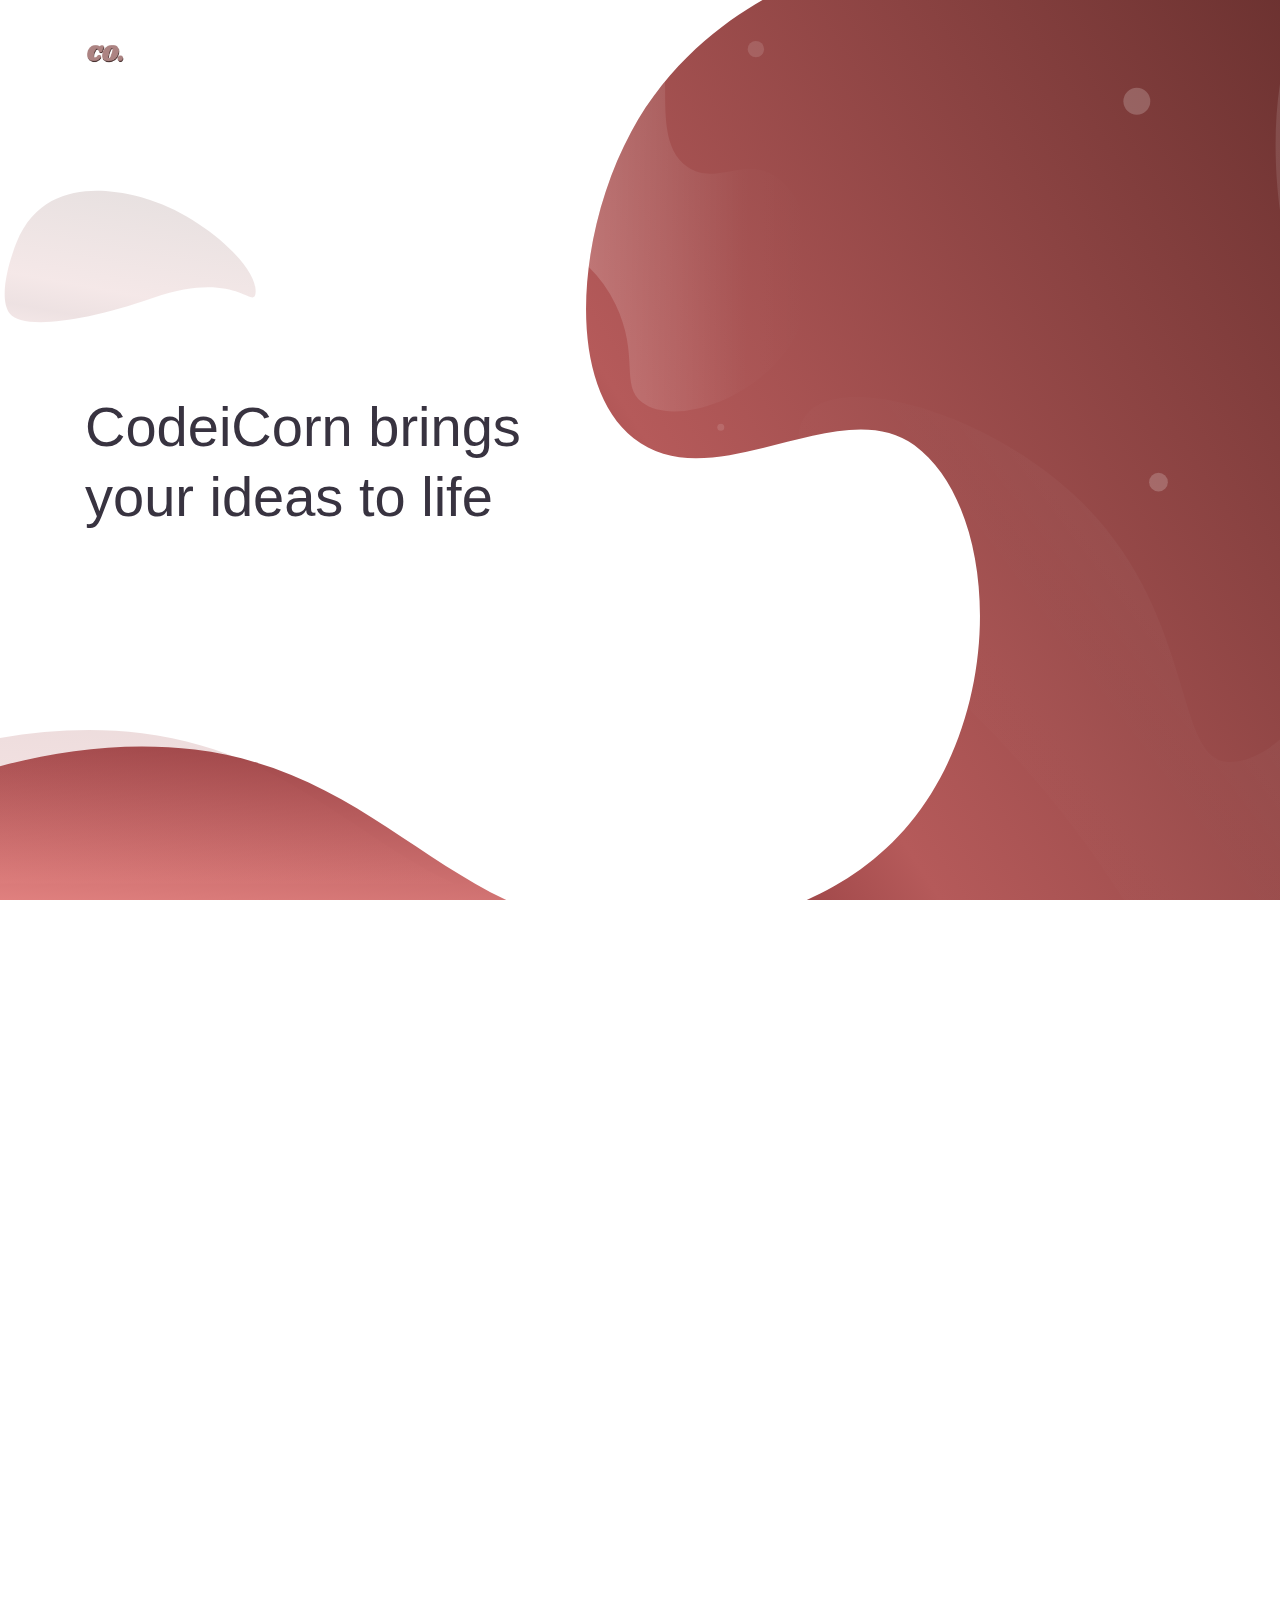
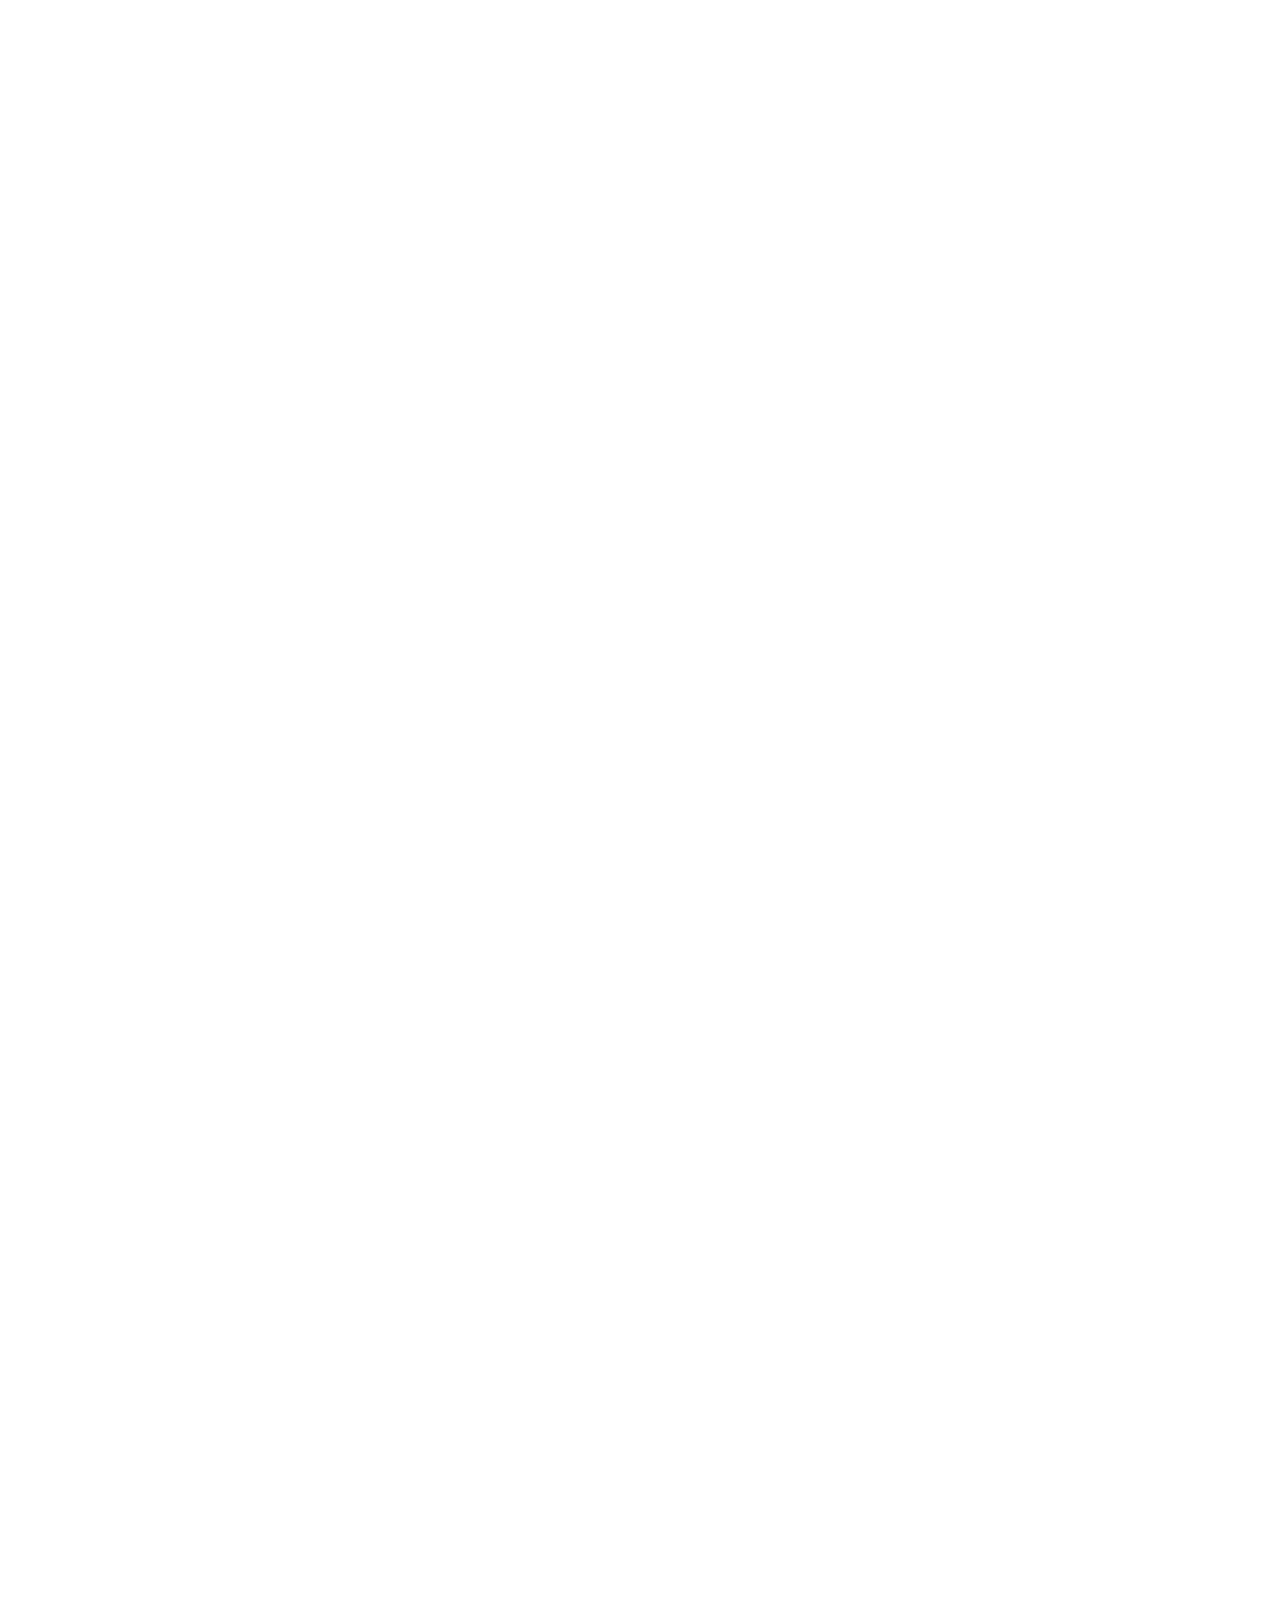
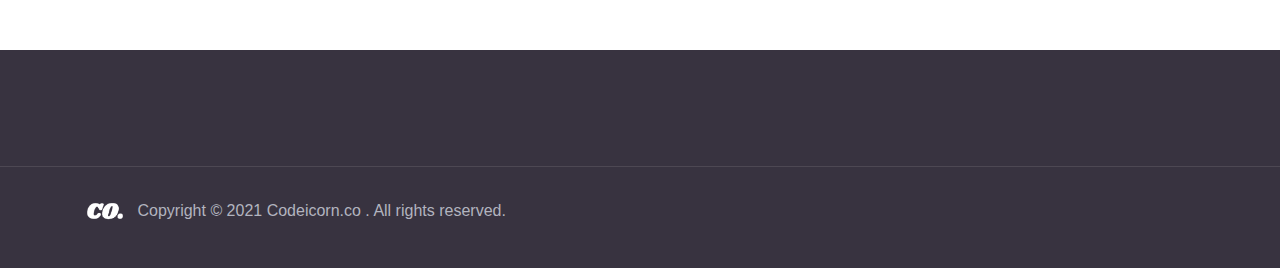
==== index.html @ c4565dab "email" ====
<!DOCTYPE html>
<html lang="en">

<head>
  <meta charset="UTF-8">
  <meta name="viewport" content="width=device-width, initial-scale=1.0">

  <meta http-equiv="X-UA-Compatible" content="ie=edge">

  <meta name="description" content="Mobile Application HTML5 Template">

  <meta name="copyright" content="MACode ID, https://www.macodeid.com/">

  <title>Codeicorn - Digital innovators</title>

  <link rel="shortcut icon" href="./assets/favicon.png" type="image/x-icon">

  <link rel="stylesheet" href="./assets/css/maicons.css">

  <link rel="stylesheet" href="./assets/vendor/animate/animate.css">

  <link rel="stylesheet" href="./assets/vendor/owl-carousel/css/owl.carousel.min.css">

  <link rel="stylesheet" href="./assets/css/bootstrap.css">

  <link rel="stylesheet" href="./assets/css/mobster.css">

</head>

<body>

  <nav class="navbar navbar-expand-lg navbar-light navbar-floating">
    <div class="container">
      <a class="navbar-brand" href="#">
        <img src="./assets/favicon.png" alt="" width="40">
      </a>
      <button class="navbar-toggler" type="button" data-toggle="collapse" data-target="#navbarToggler"
        aria-controls="navbarToggler" aria-expanded="false" aria-label="Toggle navigation">
        <span class="navbar-toggler-icon"></span>
      </button>

      <div class="collapse navbar-collapse" id="navbarToggler">
        <ul class="navbar-nav ml-lg-5 mt-3 mt-lg-0">

        </ul>
        <div class="ml-auto my-2 my-lg-0">
        </div>
      </div>
    </div>
  </nav>

  <div class="page-hero-section bg-image hero-home-1" style="background-image: url(./assets/img/bg_hero_1.svg);">
    <div class="hero-caption pt-5">
      <div class="container h-100">
        <div class="row align-items-center h-100">
          <div class="col-lg-6 wow fadeInUp">
            <h1 class="mb-4">CodeiCorn brings your ideas to life</h1>

          </div>
          <div class="col-lg-6 d-none d-lg-block wow zoomIn">
            <div class="img-place mobile-preview shadow floating-animate">
            </div>
          </div>
        </div>
      </div>
    </div>
  </div>


  <div class="page-section">
    <div class="container">
      <div class="row">
        <div class="col-lg-6 offset-lg-1 py-3 mt-lg-5 wow fadeInUp">
          <h1 class="mb-4">Build a perfect website for your business</h1>
          <p class="mb-4">Your website can help you generate business, increase brand recall value, promote goodwill in
            front of customers and target audience, as well as deliver strong marketing messages.
            Think of it this way, your website delivers your marketing message 24 hours, 365 days in a year!</p>
        </div>
        <div class="col-lg-5 py-3">
          <div class="img-place mobile-preview shadow wow zoomIn">
            <img src="./assets/img/app_preview_2.jpg" alt="">
          </div>
        </div>
      </div>
    </div>
  </div>


  <div class="page-section">
    <div class="container">
      <div class="row">
        <div class="col-lg-6 offset-lg-1 py-3 mt-lg-5 wow fadeInUp">
          <h1 class="mb-4">Optimize your website to get better reach</h1>
          <p class="mb-4">SEO is an essential part of the any effective marketing strategy. It helps you build your
            brand,to earn more traffic, to boost your credibility and authority, to stay ahead of your competetors.</p>
        </div>
        <div class="col-lg-5 py-3">
          <div class="img-place mobile-preview shadow wow zoomIn">
            <img src="./assets/img/seo.jpg" alt="">
          </div>
        </div>
      </div>
    </div>
  </div>

  <div class="page-section">
    <div class="container">
      <div class="row">
        <div class="col-lg-6 offset-lg-1 py-3 mt-lg-5 wow fadeInUp">
          <h1 class="mb-4">Connect with your customers through mobile apps</h1>
          <p class="mb-4">A mobile app allows a business to directly communicate with its customer.
            In-app purchases, ads, and promotions have a greater impact on the customer as compared to roadside banners,
            social media ads, and email marketing.</p>
        </div>
        <div class="col-lg-5 py-3">
          <div class="img-place mobile-preview shadow wow zoomIn">
            <img src="./assets/img/app_development.jpg" alt="">
          </div>
        </div>
      </div>
    </div>
  </div>

  </div>
    <div class="page-section">
    <div class="container">
      <div class="row">
        <div class="col-lg-6 offset-lg-1 py-3 mt-lg-5 wow fadeInUp">
          <h1 class="mb-4">write to us on> </h1>
          <p class="mb-4">codeicorn@gmail.com</p>
        </div>
        <div class="col-lg-5 py-3">
          <div class="img-place mobile-preview shadow wow zoomIn">
            <img src="./assets/img/app_development.jpg" alt="">
          </div>
        </div>
      </div>
    </div>
  </div>

  </div>
 
  <div class="page-footer-section bg-dark fg-white">


    <hr>

    <div class="container">
      <div class="row">
        <div class="col-12 col-md-6 py-2">
          <img src="./assets/favicon-light.png" alt="" width="40">

          <p class="d-inline-block ml-2">Copyright &copy; 2021 Codeicorn.co . All rights reserved.</p>
        </div>

      </div>
    </div>
  </div>

  <script src="./assets/js/jquery-3.5.1.min.js"></script>

  <script src="./assets/js/bootstrap.bundle.min.js"></script>

  <script src="./assets/vendor/owl-carousel/js/owl.carousel.min.js"></script>

  <script src="./assets/vendor/wow/wow.min.js"></script>

  <script src="./assets/js/mobster.js"></script>

</body>

</html>
---- assets/css/maicons.css ----
@font-face {
  font-family: 'maicons';
  src:  url('../fonts/maicons.eot?c9nlkl');
  src:  url('../fonts/maicons.eot?c9nlkl#iefix') format('embedded-opentype'),
    url('../fonts/maicons.ttf?c9nlkl') format('truetype'),
    url('../fonts/maicons.woff?c9nlkl') format('woff'),
    url('../fonts/maicons.svg?c9nlkl#maicons') format('svg');
  font-weight: normal;
  font-style: normal;
  font-display: block;
}

[class^="mai-"], [class*=" mai-"] {
  /* use !important to prevent issues with browser extensions that change fonts */
  font-family: 'maicons' !important;
  speak: none;
  font-style: normal;
  font-weight: normal;
  font-variant: normal;
  text-transform: none;
  line-height: 1;

  /* Better Font Rendering =========== */
  -webkit-font-smoothing: antialiased;
  -moz-osx-font-smoothing: grayscale;
}

.mai-add:before {
  content: "\e900";
}
.mai-add-circle:before {
  content: "\e901";
}
.mai-add-circle-outline:before {
  content: "\e902";
}
.mai-airplane:before {
  content: "\e903";
}
.mai-airplane-outline:before {
  content: "\e904";
}
.mai-alarm:before {
  content: "\e905";
}
.mai-alarm-outline:before {
  content: "\e906";
}
.mai-albums:before {
  content: "\e907";
}
.mai-albums-outline:before {
  content: "\e908";
}
.mai-alert:before {
  content: "\e909";
}
.mai-alert-circle:before {
  content: "\e90a";
}
.mai-alert-circle-outline:before {
  content: "\e90b";
}
.mai-analytics:before {
  content: "\e90c";
}
.mai-analytics-outline:before {
  content: "\e90d";
}
.mai-aperture:before {
  content: "\e90e";
}
.mai-aperture-outline:before {
  content: "\e90f";
}
.mai-apps:before {
  content: "\e910";
}
.mai-apps-outline:before {
  content: "\e911";
}
.mai-archive:before {
  content: "\e912";
}
.mai-archive-outline:before {
  content: "\e913";
}
.mai-arrow-back:before {
  content: "\e914";
}
.mai-arrow-back-circle:before {
  content: "\e915";
}
.mai-arrow-back-circle-outline:before {
  content: "\e916";
}
.mai-arrow-down:before {
  content: "\e917";
}
.mai-arrow-down-circle:before {
  content: "\e918";
}
.mai-arrow-down-circle-outline:before {
  content: "\e919";
}
.mai-arrow-forward:before {
  content: "\e91a";
}
.mai-arrow-forward-circle:before {
  content: "\e91b";
}
.mai-arrow-forward-circle-outline:before {
  content: "\e91c";
}
.mai-arrow-redo:before {
  content: "\e91d";
}
.mai-arrow-redo-circle:before {
  content: "\e91e";
}
.mai-arrow-redo-circle-outline:before {
  content: "\e91f";
}
.mai-arrow-redo-outline:before {
  content: "\e920";
}
.mai-arrow-undo:before {
  content: "\e921";
}
.mai-arrow-undo-circle:before {
  content: "\e922";
}
.mai-arrow-undo-circle-outline:before {
  content: "\e923";
}
.mai-arrow-undo-outline:before {
  content: "\e924";
}
.mai-arrow-up:before {
  content: "\e925";
}
.mai-arrow-up-circle:before {
  content: "\e926";
}
.mai-arrow-up-circle-outline:before {
  content: "\e927";
}
.mai-at:before {
  content: "\e928";
}
.mai-at-circle:before {
  content: "\e929";
}
.mai-at-circle-outline:before {
  content: "\e92a";
}
.mai-attach:before {
  content: "\e92b";
}
.mai-attach-outline:before {
  content: "\e92c";
}
.mai-backspace:before {
  content: "\e92d";
}
.mai-backspace-outline:before {
  content: "\e92e";
}
.mai-bandage:before {
  content: "\e92f";
}
.mai-bandage-outline:before {
  content: "\e930";
}
.mai-bar-chart:before {
  content: "\e932";
}
.mai-bar-chart-outline:before {
  content: "\e933";
}
.mai-barbell:before {
  content: "\e931";
}
.mai-barcode:before {
  content: "\e934";
}
.mai-barcode-outline:before {
  content: "\e935";
}
.mai-baseball:before {
  content: "\e936";
}
.mai-baseball-outline:before {
  content: "\e937";
}
.mai-basket:before {
  content: "\e938";
}
.mai-basket-outline:before {
  content: "\e93b";
}
.mai-basketball:before {
  content: "\e939";
}
.mai-basketball-outline:before {
  content: "\e93a";
}
.mai-battery-charging:before {
  content: "\e93c";
}
.mai-battery-dead:before {
  content: "\e93d";
}
.mai-battery-full:before {
  content: "\e93e";
}
.mai-battery-half:before {
  content: "\e93f";
}
.mai-beaker:before {
  content: "\e940";
}
.mai-beaker-outline:before {
  content: "\e941";
}
.mai-bed:before {
  content: "\e942";
}
.mai-bed-outline:before {
  content: "\e943";
}
.mai-beer:before {
  content: "\e944";
}
.mai-beer-outline:before {
  content: "\e945";
}
.mai-bicycle:before {
  content: "\e946";
}
.mai-bluetooth:before {
  content: "\e947";
}
.mai-boat:before {
  content: "\e948";
}
.mai-boat-outline:before {
  content: "\e949";
}
.mai-body:before {
  content: "\e94a";
}
.mai-body-outline:before {
  content: "\e94b";
}
.mai-bonfire:before {
  content: "\e94c";
}
.mai-bonfire-outline:before {
  content: "\e94d";
}
.mai-book:before {
  content: "\e94e";
}
.mai-book-outline:before {
  content: "\e953";
}
.mai-bookmark:before {
  content: "\e94f";
}
.mai-bookmark-outline:before {
  content: "\e950";
}
.mai-bookmarks:before {
  content: "\e951";
}
.mai-bookmarks-outline:before {
  content: "\e952";
}
.mai-briefcase:before {
  content: "\e954";
}
.mai-briefcase-outline:before {
  content: "\e955";
}
.mai-browsers:before {
  content: "\e956";
}
.mai-browsers-outline:before {
  content: "\e957";
}
.mai-brush:before {
  content: "\e958";
}
.mai-brush-outline:before {
  content: "\e959";
}
.mai-bug:before {
  content: "\e95a";
}
.mai-bug-outline:before {
  content: "\e95b";
}
.mai-build:before {
  content: "\e95c";
}
.mai-build-outline:before {
  content: "\e95d";
}
.mai-bulb:before {
  content: "\e95e";
}
.mai-bulb-outline:before {
  content: "\e95f";
}
.mai-bus:before {
  content: "\e960";
}
.mai-bus-outline:before {
  content: "\e963";
}
.mai-business:before {
  content: "\e961";
}
.mai-business-outline:before {
  content: "\e962";
}
.mai-cafe:before {
  content: "\e964";
}
.mai-cafe-outline:before {
  content: "\e965";
}
.mai-calculator:before {
  content: "\e966";
}
.mai-calculator-outline:before {
  content: "\e967";
}
.mai-calendar:before {
  content: "\e968";
}
.mai-calendar-outline:before {
  content: "\e969";
}
.mai-call:before {
  content: "\e96a";
}
.mai-call-outline:before {
  content: "\e96b";
}
.mai-camera:before {
  content: "\e96c";
}
.mai-camera-outline:before {
  content: "\e96d";
}
.mai-camera-reverse:before {
  content: "\e96e";
}
.mai-camera-reverse-outline:before {
  content: "\e96f";
}
.mai-car:before {
  content: "\e970";
}
.mai-car-outline:before {
  content: "\e97f";
}
.mai-car-sport:before {
  content: "\e980";
}
.mai-car-sport-outline:before {
  content: "\e981";
}
.mai-card:before {
  content: "\e971";
}
.mai-card-outline:before {
  content: "\e972";
}
.mai-caret-back:before {
  content: "\e973";
}
.mai-caret-back-circle:before {
  content: "\e974";
}
.mai-caret-back-circle-outline:before {
  content: "\e975";
}
.mai-caret-down:before {
  content: "\e976";
}
.mai-caret-down-circle:before {
  content: "\e977";
}
.mai-caret-down-circle-outline:before {
  content: "\e978";
}
.mai-caret-forward:before {
  content: "\e979";
}
.mai-caret-forward-circle:before {
  content: "\e97a";
}
.mai-caret-forward-circle-outline:before {
  content: "\e97b";
}
.mai-caret-up:before {
  content: "\e97c";
}
.mai-caret-up-circle:before {
  content: "\e97d";
}
.mai-caret-up-circle-outline:before {
  content: "\e97e";
}
.mai-cart:before {
  content: "\e982";
}
.mai-cart-outline:before {
  content: "\e983";
}
.mai-cash:before {
  content: "\e984";
}
.mai-cash-outline:before {
  content: "\e985";
}
.mai-chatbox:before {
  content: "\e986";
}
.mai-chatbox-ellipses:before {
  content: "\e987";
}
.mai-chatbox-ellipses-outline:before {
  content: "\e988";
}
.mai-chatbox-outline:before {
  content: "\e989";
}
.mai-chatbubble:before {
  content: "\e98a";
}
.mai-chatbubble-ellipses:before {
  content: "\e98b";
}
.mai-chatbubble-ellipses-outline:before {
  content: "\e98c";
}
.mai-chatbubble-outline:before {
  content: "\e98d";
}
.mai-chatbubbles:before {
  content: "\e98e";
}
.mai-chatbubbles-outline:before {
  content: "\e98f";
}
.mai-checkbox:before {
  content: "\e990";
}
.mai-checkbox-outline:before {
  content: "\e991";
}
.mai-checkmark:before {
  content: "\e992";
}
.mai-checkmark-circle:before {
  content: "\e993";
}
.mai-checkmark-circle-outline:before {
  content: "\e994";
}
.mai-checkmark-done:before {
  content: "\e995";
}
.mai-checkmark-done-circle:before {
  content: "\e996";
}
.mai-checkmark-done-circle-outline:before {
  content: "\e997";
}
.mai-chevron-back:before {
  content: "\e998";
}
.mai-chevron-back-circle:before {
  content: "\e999";
}
.mai-chevron-back-circle-outline:before {
  content: "\e99a";
}
.mai-chevron-down:before {
  content: "\e99b";
}
.mai-chevron-down-circle:before {
  content: "\e99c";
}
.mai-chevron-down-circle-outline:before {
  content: "\e99d";
}
.mai-chevron-forward:before {
  content: "\e99e";
}
.mai-chevron-forward-circle:before {
  content: "\e99f";
}
.mai-chevron-forward-circle-outline:before {
  content: "\e9a0";
}
.mai-chevron-up:before {
  content: "\e9a1";
}
.mai-chevron-up-circle:before {
  content: "\e9a2";
}
.mai-chevron-up-circle-outline:before {
  content: "\e9a3";
}
.mai-clipboard:before {
  content: "\e9a4";
}
.mai-clipboard-outline:before {
  content: "\e9a5";
}
.mai-close:before {
  content: "\e9a6";
}
.mai-close-circle:before {
  content: "\e9a7";
}
.mai-close-circle-outline:before {
  content: "\e9a8";
}
.mai-cloud:before {
  content: "\e9a9";
}
.mai-cloud-circle:before {
  content: "\e9aa";
}
.mai-cloud-circle-outline:before {
  content: "\e9ab";
}
.mai-cloud-done:before {
  content: "\e9ac";
}
.mai-cloud-done-outline:before {
  content: "\e9ad";
}
.mai-cloud-download:before {
  content: "\e9ae";
}
.mai-cloud-download-outline:before {
  content: "\e9af";
}
.mai-cloud-offline:before {
  content: "\e9b0";
}
.mai-cloud-offline-outline:before {
  content: "\e9b1";
}
.mai-cloud-outline:before {
  content: "\e9b2";
}
.mai-cloud-upload:before {
  content: "\e9b3";
}
.mai-cloud-upload-outline:before {
  content: "\e9b4";
}
.mai-cloudy:before {
  content: "\e9b5";
}
.mai-cloudy-night:before {
  content: "\e9b6";
}
.mai-cloudy-night-outline:before {
  content: "\e9b7";
}
.mai-cloudy-outline:before {
  content: "\e9b8";
}
.mai-code:before {
  content: "\e9b9";
}
.mai-code-download:before {
  content: "\e9ba";
}
.mai-code-slash:before {
  content: "\e9bb";
}
.mai-code-working:before {
  content: "\e9bc";
}
.mai-cog:before {
  content: "\e9bd";
}
.mai-color-fill:before {
  content: "\e9be";
}
.mai-color-fill-outline:before {
  content: "\e9bf";
}
.mai-color-filter:before {
  content: "\e9c0";
}
.mai-color-filter-outline:before {
  content: "\e9c1";
}
.mai-color-palette:before {
  content: "\e9c2";
}
.mai-color-palette-outline:before {
  content: "\e9c3";
}
.mai-color-wand:before {
  content: "\e9c4";
}
.mai-color-wand-outline:before {
  content: "\e9c5";
}
.mai-compass:before {
  content: "\e9c6";
}
.mai-compass-outline:before {
  content: "\e9c7";
}
.mai-construct:before {
  content: "\e9c8";
}
.mai-construct-outline:before {
  content: "\e9c9";
}
.mai-contract:before {
  content: "\e9ca";
}
.mai-contrast:before {
  content: "\e9cb";
}
.mai-copy:before {
  content: "\e9cc";
}
.mai-copy-outline:before {
  content: "\e9cd";
}
.mai-create:before {
  content: "\e9ce";
}
.mai-create-outline:before {
  content: "\e9cf";
}
.mai-crop:before {
  content: "\e9d0";
}
.mai-cube:before {
  content: "\e9d1";
}
.mai-cube-outline:before {
  content: "\e9d2";
}
.mai-cut:before {
  content: "\e9d3";
}
.mai-desktop:before {
  content: "\e9d4";
}
.mai-desktop-outline:before {
  content: "\e9d5";
}
.mai-disc:before {
  content: "\e9d6";
}
.mai-disc-outline:before {
  content: "\e9d7";
}
.mai-document:before {
  content: "\e9d8";
}
.mai-document-outline:before {
  content: "\e9d9";
}
.mai-document-text:before {
  content: "\e9dc";
}
.mai-document-text-outline:before {
  content: "\e9dd";
}
.mai-documents:before {
  content: "\e9da";
}
.mai-documents-outline:before {
  content: "\e9db";
}
.mai-download:before {
  content: "\e9de";
}
.mai-download-outline:before {
  content: "\e9df";
}
.mai-duplicate:before {
  content: "\e9e0";
}
.mai-duplicate-outline:before {
  content: "\e9e1";
}
.mai-ear:before {
  content: "\e9e2";
}
.mai-ear-outline:before {
  content: "\e9e3";
}
.mai-earth:before {
  content: "\e9e4";
}
.mai-earth-outline:before {
  content: "\e9e5";
}
.mai-easel:before {
  content: "\e9e6";
}
.mai-easel-outline:before {
  content: "\e9e7";
}
.mai-egg:before {
  content: "\e9e8";
}
.mai-egg-outline:before {
  content: "\e9e9";
}
.mai-ellipse:before {
  content: "\e9ea";
}
.mai-ellipse-outline:before {
  content: "\e9eb";
}
.mai-ellipsis-horizontal:before {
  content: "\e9ec";
}
.mai-ellipsis-horizontal-circle:before {
  content: "\e9ed";
}
.mai-ellipsis-vertical:before {
  content: "\e9ee";
}
.mai-ellipsis-vertical-circle:before {
  content: "\e9ef";
}
.mai-enter:before {
  content: "\e9f0";
}
.mai-enter-outline:before {
  content: "\e9f1";
}
.mai-exit:before {
  content: "\e9f2";
}
.mai-exit-outline:before {
  content: "\e9f3";
}
.mai-expand:before {
  content: "\e9f4";
}
.mai-eye:before {
  content: "\e9f5";
}
.mai-eye-off:before {
  content: "\e9f8";
}
.mai-eye-off-outline:before {
  content: "\e9f9";
}
.mai-eye-outline:before {
  content: "\e9fa";
}
.mai-eyedrop:before {
  content: "\e9f6";
}
.mai-eyedrop-outline:before {
  content: "\e9f7";
}
.mai-fast-food:before {
  content: "\e9fb";
}
.mai-fast-food-outline:before {
  content: "\e9fc";
}
.mai-female:before {
  content: "\e9fd";
}
.mai-file-tray:before {
  content: "\e9fe";
}
.mai-file-tray-full:before {
  content: "\e9ff";
}
.mai-file-tray-full-outline:before {
  content: "\ea00";
}
.mai-file-tray-outline:before {
  content: "\ea01";
}
.mai-film:before {
  content: "\ea02";
}
.mai-film-outline:before {
  content: "\ea03";
}
.mai-filter:before {
  content: "\ea04";
}
.mai-finger-print:before {
  content: "\ea05";
}
.mai-fitness:before {
  content: "\ea06";
}
.mai-fitness-outline:before {
  content: "\ea07";
}
.mai-flag:before {
  content: "\ea08";
}
.mai-flag-outline:before {
  content: "\ea09";
}
.mai-flame:before {
  content: "\ea0a";
}
.mai-flame-outline:before {
  content: "\ea0b";
}
.mai-flash:before {
  content: "\ea0c";
}
.mai-flash-off:before {
  content: "\ea0f";
}
.mai-flash-off-outline:before {
  content: "\ea10";
}
.mai-flash-outline:before {
  content: "\ea11";
}
.mai-flashlight:before {
  content: "\ea0d";
}
.mai-flashlight-outline:before {
  content: "\ea0e";
}
.mai-flask:before {
  content: "\ea12";
}
.mai-flask-outline:before {
  content: "\ea13";
}
.mai-flower:before {
  content: "\ea14";
}
.mai-flower-outline:before {
  content: "\ea15";
}
.mai-folder:before {
  content: "\ea16";
}
.mai-folder-open:before {
  content: "\ea17";
}
.mai-folder-open-outline:before {
  content: "\ea18";
}
.mai-folder-outline:before {
  content: "\ea19";
}
.mai-football:before {
  content: "\ea1a";
}
.mai-football-outline:before {
  content: "\ea1b";
}
.mai-funnel:before {
  content: "\ea1c";
}
.mai-funnel-outline:before {
  content: "\ea1d";
}
.mai-game-controller:before {
  content: "\ea1e";
}
.mai-game-controller-outline:before {
  content: "\ea1f";
}
.mai-gift:before {
  content: "\ea20";
}
.mai-gift-outline:before {
  content: "\ea21";
}
.mai-git-branch:before {
  content: "\ea22";
}
.mai-git-commit:before {
  content: "\ea23";
}
.mai-git-compare:before {
  content: "\ea24";
}
.mai-git-merge:before {
  content: "\ea25";
}
.mai-git-network:before {
  content: "\ea26";
}
.mai-git-pull-request:before {
  content: "\ea27";
}
.mai-glasses:before {
  content: "\ea28";
}
.mai-glasses-outline:before {
  content: "\ea29";
}
.mai-globe:before {
  content: "\ea2a";
}
.mai-globe-outline:before {
  content: "\ea2b";
}
.mai-golf:before {
  content: "\ea2c";
}
.mai-golf-outline:before {
  content: "\ea2d";
}
.mai-grid:before {
  content: "\ea2e";
}
.mai-grid-outline:before {
  content: "\ea2f";
}
.mai-hammer:before {
  content: "\ea30";
}
.mai-hammer-outline:before {
  content: "\ea31";
}
.mai-hand-left:before {
  content: "\ea32";
}
.mai-hand-left-outline:before {
  content: "\ea33";
}
.mai-hand-right:before {
  content: "\ea34";
}
.mai-hand-right-outline:before {
  content: "\ea35";
}
.mai-happy:before {
  content: "\ea36";
}
.mai-happy-outline:before {
  content: "\ea37";
}
.mai-hardware-chip:before {
  content: "\ea38";
}
.mai-hardware-chip-outline:before {
  content: "\ea39";
}
.mai-headset:before {
  content: "\ea3a";
}
.mai-headset-outline:before {
  content: "\ea3b";
}
.mai-heart:before {
  content: "\ea3c";
}
.mai-heart-circle:before {
  content: "\ea3d";
}
.mai-heart-circle-outline:before {
  content: "\ea3e";
}
.mai-heart-dislike:before {
  content: "\ea3f";
}
.mai-heart-dislike-circle:before {
  content: "\ea40";
}
.mai-heart-dislike-circle-outline:before {
  content: "\ea41";
}
.mai-heart-dislike-outline:before {
  content: "\ea42";
}
.mai-heart-half:before {
  content: "\ea43";
}
.mai-heart-half-outline:before {
  content: "\ea44";
}
.mai-heart-outline:before {
  content: "\ea45";
}
.mai-help:before {
  content: "\ea46";
}
.mai-help-buoy:before {
  content: "\ea47";
}
.mai-help-buoy-outline:before {
  content: "\ea48";
}
.mai-help-circle:before {
  content: "\ea49";
}
.mai-help-circle-outline:before {
  content: "\ea4a";
}
.mai-home:before {
  content: "\ea4b";
}
.mai-home-outline:before {
  content: "\ea4c";
}
.mai-hourglass:before {
  content: "\ea4d";
}
.mai-hourglass-outline:before {
  content: "\ea4e";
}
.mai-ice-cream:before {
  content: "\ea4f";
}
.mai-ice-cream-outline:before {
  content: "\ea50";
}
.mai-image:before {
  content: "\ea51";
}
.mai-image-outline:before {
  content: "\ea52";
}
.mai-images:before {
  content: "\ea53";
}
.mai-images-outline:before {
  content: "\ea54";
}
.mai-infinite:before {
  content: "\ea55";
}
.mai-information:before {
  content: "\ea56";
}
.mai-information-circle:before {
  content: "\ea57";
}
.mai-information-circle-outline:before {
  content: "\ea58";
}
.mai-journal:before {
  content: "\ea59";
}
.mai-journal-outline:before {
  content: "\ea5a";
}
.mai-key:before {
  content: "\ea5b";
}
.mai-key-outline:before {
  content: "\ea5c";
}
.mai-keypad:before {
  content: "\ea5d";
}
.mai-keypad-outline:before {
  content: "\ea5e";
}
.mai-language:before {
  content: "\ea5f";
}
.mai-laptop:before {
  content: "\ea60";
}
.mai-laptop-outline:before {
  content: "\ea61";
}
.mai-layers:before {
  content: "\ea62";
}
.mai-layers-outline:before {
  content: "\ea63";
}
.mai-leaf:before {
  content: "\ea64";
}
.mai-leaf-outline:before {
  content: "\ea65";
}
.mai-library:before {
  content: "\ea66";
}
.mai-library-outline:before {
  content: "\ea67";
}
.mai-link:before {
  content: "\ea68";
}
.mai-list:before {
  content: "\ea69";
}
.mai-list-circle:before {
  content: "\ea6a";
}
.mai-list-circle-outline:before {
  content: "\ea6b";
}
.mai-locate:before {
  content: "\ea6c";
}
.mai-location:before {
  content: "\ea6d";
}
.mai-location-outline:before {
  content: "\ea6e";
}
.mai-lock-closed:before {
  content: "\ea6f";
}
.mai-lock-closed-outline:before {
  content: "\ea70";
}
.mai-lock-open:before {
  content: "\ea71";
}
.mai-lock-open-outline:before {
  content: "\ea72";
}
.mai-log-in:before {
  content: "\ea73";
}
.mai-log-in-outline:before {
  content: "\ea74";
}
.mai-log-out:before {
  content: "\ea75";
}
.mai-log-out-outline:before {
  content: "\ea76";
}
.mai-logo-500px:before {
  content: "\ea8e";
}
.mai-logo-accessible-icon:before {
  content: "\eaef";
}
.mai-logo-accusoft:before {
  content: "\eba2";
}
.mai-logo-algolia:before {
  content: "\eba3";
}
.mai-logo-alipay:before {
  content: "\eba4";
}
.mai-logo-amazon:before {
  content: "\eba5";
}
.mai-logo-amplify:before {
  content: "\eba6";
}
.mai-logo-android:before {
  content: "\eba7";
}
.mai-logo-angular:before {
  content: "\eba8";
}
.mai-logo-apple:before {
  content: "\eba9";
}
.mai-logo-apple-appstore:before {
  content: "\ebaa";
}
.mai-logo-aws:before {
  content: "\ebab";
}
.mai-logo-behance:before {
  content: "\ebac";
}
.mai-logo-bitbucket:before {
  content: "\ebad";
}
.mai-logo-bitcoin:before {
  content: "\ebae";
}
.mai-logo-blackberry:before {
  content: "\ebaf";
}
.mai-logo-blogger:before {
  content: "\ebb0";
}
.mai-logo-buffer:before {
  content: "\ebb1";
}
.mai-logo-buysellads:before {
  content: "\ebb2";
}
.mai-logo-capacitor:before {
  content: "\ebb3";
}
.mai-logo-cc-amazon-pay:before {
  content: "\ebb4";
}
.mai-logo-cc-amex:before {
  content: "\ebb5";
}
.mai-logo-cc-apple-pay:before {
  content: "\ebb6";
}
.mai-logo-cc-diners-club:before {
  content: "\ebb7";
}
.mai-logo-cc-discover:before {
  content: "\ebb8";
}
.mai-logo-cc-jcb:before {
  content: "\ebb9";
}
.mai-logo-cc-mastercard:before {
  content: "\ebba";
}
.mai-logo-cc-paypal:before {
  content: "\ebbb";
}
.mai-logo-cc-stripe:before {
  content: "\ebbc";
}
.mai-logo-cc-visa:before {
  content: "\ebbd";
}
.mai-logo-chrome:before {
  content: "\ebbe";
}
.mai-logo-closed-captioning:before {
  content: "\ebbf";
}
.mai-logo-codepen:before {
  content: "\ebc0";
}
.mai-logo-cpanel:before {
  content: "\ebc1";
}
.mai-logo-creative-commons:before {
  content: "\ebc2";
}
.mai-logo-css3:before {
  content: "\ebc3";
}
.mai-logo-cuttlefish:before {
  content: "\ebc4";
}
.mai-logo-d-and-d:before {
  content: "\ebc5";
}
.mai-logo-dashcube:before {
  content: "\ebc6";
}
.mai-logo-designernews:before {
  content: "\ebc7";
}
.mai-logo-deviantart:before {
  content: "\ebc8";
}
.mai-logo-digg:before {
  content: "\ebc9";
}
.mai-logo-digital-ocean:before {
  content: "\ebca";
}
.mai-logo-discord:before {
  content: "\ebcb";
}
.mai-logo-discourse:before {
  content: "\ebcc";
}
.mai-logo-dochub:before {
  content: "\ebcd";
}
.mai-logo-docker:before {
  content: "\ebce";
}
.mai-logo-dribbble:before {
  content: "\ebcf";
}
.mai-logo-dropbox:before {
  content: "\ebd0";
}
.mai-logo-drupal:before {
  content: "\ebd1";
}
.mai-logo-dyalog:before {
  content: "\ebd2";
}
.mai-logo-earlybirds:before {
  content: "\ebd3";
}
.mai-logo-ebay:before {
  content: "\ebd4";
}
.mai-logo-edge:before {
  content: "\ebd5";
}
.mai-logo-electron:before {
  content: "\ebd6";
}
.mai-logo-elementor:before {
  content: "\ebd7";
}
.mai-logo-ello:before {
  content: "\ebd8";
}
.mai-logo-ember:before {
  content: "\ebd9";
}
.mai-logo-empire:before {
  content: "\ebda";
}
.mai-logo-envira:before {
  content: "\ebdb";
}
.mai-logo-erlang:before {
  content: "\ebdc";
}
.mai-logo-etsy:before {
  content: "\ebdd";
}
.mai-logo-euro:before {
  content: "\ebde";
}
.mai-logo-expeditedssl:before {
  content: "\ebdf";
}
.mai-logo-facebook:before {
  content: "\ebe0";
}
.mai-logo-facebook-f:before {
  content: "\ebe1";
}
.mai-logo-facebook-messenger:before {
  content: "\ebe2";
}
.mai-logo-firebase:before {
  content: "\ebe3";
}
.mai-logo-firefox:before {
  content: "\ebe4";
}
.mai-logo-flickr:before {
  content: "\ebe5";
}
.mai-logo-flipboard:before {
  content: "\ebe6";
}
.mai-logo-fly:before {
  content: "\ebe7";
}
.mai-logo-foursquare:before {
  content: "\ebe8";
}
.mai-logo-freebsd:before {
  content: "\ebe9";
}
.mai-logo-gg:before {
  content: "\ebea";
}
.mai-logo-git:before {
  content: "\ebeb";
}
.mai-logo-github:before {
  content: "\ebec";
}
.mai-logo-github-alt:before {
  content: "\ebed";
}
.mai-logo-gitlab:before {
  content: "\ebee";
}
.mai-logo-gitter:before {
  content: "\ebef";
}
.mai-logo-glide:before {
  content: "\ebf0";
}
.mai-logo-glide-g:before {
  content: "\ebf1";
}
.mai-logo-google:before {
  content: "\ebf2";
}
.mai-logo-google-drive:before {
  content: "\ebf3";
}
.mai-logo-google-play:before {
  content: "\ebf4";
}
.mai-logo-google-playstore:before {
  content: "\ebf5";
}
.mai-logo-google-plus:before {
  content: "\ebf6";
}
.mai-logo-google-plus-g:before {
  content: "\ebf7";
}
.mai-logo-google-wallet:before {
  content: "\ebf8";
}
.mai-logo-grunt:before {
  content: "\ebf9";
}
.mai-logo-gulp:before {
  content: "\ebfa";
}
.mai-logo-hackernews:before {
  content: "\ebfb";
}
.mai-logo-hotjar:before {
  content: "\ebfc";
}
.mai-logo-html5:before {
  content: "\ebfd";
}
.mai-logo-hubspot:before {
  content: "\ebfe";
}
.mai-logo-imdb:before {
  content: "\ebff";
}
.mai-logo-instagram:before {
  content: "\ec00";
}
.mai-logo-internet-explorer:before {
  content: "\ec01";
}
.mai-logo-ionic:before {
  content: "\ec02";
}
.mai-logo-ionitron:before {
  content: "\ec03";
}
.mai-logo-itunes:before {
  content: "\ec04";
}
.mai-logo-java:before {
  content: "\ec05";
}
.mai-logo-javascript:before {
  content: "\ec06";
}
.mai-logo-joomla:before {
  content: "\ec07";
}
.mai-logo-jsfiddle:before {
  content: "\ec08";
}
.mai-logo-keycdn:before {
  content: "\ec09";
}
.mai-logo-laravel:before {
  content: "\ec0a";
}
.mai-logo-lastfm:before {
  content: "\ec0b";
}
.mai-logo-leanpub:before {
  content: "\ec0c";
}
.mai-logo-less:before {
  content: "\ec0d";
}
.mai-logo-line:before {
  content: "\ec0e";
}
.mai-logo-linkedin:before {
  content: "\ec0f";
}
.mai-logo-linux:before {
  content: "\ec10";
}
.mai-logo-magento:before {
  content: "\ec11";
}
.mai-logo-mailchimp:before {
  content: "\ec12";
}
.mai-logo-markdown:before {
  content: "\ec13";
}
.mai-logo-maxcdn:before {
  content: "\ec14";
}
.mai-logo-medium:before {
  content: "\ec15";
}
.mai-logo-medium-m:before {
  content: "\ec16";
}
.mai-logo-meetup:before {
  content: "\ec17";
}
.mai-logo-microsoft:before {
  content: "\ec18";
}
.mai-logo-mix:before {
  content: "\ec19";
}
.mai-logo-mixcloud:before {
  content: "\ec1a";
}
.mai-logo-nodejs:before {
  content: "\ec1b";
}
.mai-logo-npm:before {
  content: "\ec1c";
}
.mai-logo-octocat:before {
  content: "\ec1d";
}
.mai-logo-opencart:before {
  content: "\ec1e";
}
.mai-logo-openid:before {
  content: "\ec1f";
}
.mai-logo-opera:before {
  content: "\ec20";
}
.mai-logo-patreon:before {
  content: "\ec21";
}
.mai-logo-paypal:before {
  content: "\ec22";
}
.mai-logo-php:before {
  content: "\ec23";
}
.mai-logo-pinterest:before {
  content: "\ec24";
}
.mai-logo-pinterest-p:before {
  content: "\ec25";
}
.mai-logo-playstation:before {
  content: "\ec26";
}
.mai-logo-product-hunt:before {
  content: "\ec27";
}
.mai-logo-pwa:before {
  content: "\ec28";
}
.mai-logo-python:before {
  content: "\ec29";
}
.mai-logo-qq:before {
  content: "\ec2a";
}
.mai-logo-quora:before {
  content: "\ec2b";
}
.mai-logo-react:before {
  content: "\ec2c";
}
.mai-logo-readme:before {
  content: "\ec2d";
}
.mai-logo-reddit:before {
  content: "\ec2e";
}
.mai-logo-researchgate:before {
  content: "\ec2f";
}
.mai-logo-rocketchat:before {
  content: "\ec30";
}
.mai-logo-rss:before {
  content: "\ec31";
}
.mai-logo-safari:before {
  content: "\ec32";
}
.mai-logo-sass:before {
  content: "\ec33";
}
.mai-logo-scribd:before {
  content: "\ec34";
}
.mai-logo-searchengin:before {
  content: "\ec35";
}
.mai-logo-sellcast:before {
  content: "\ec36";
}
.mai-logo-sellsy:before {
  content: "\ec37";
}
.mai-logo-skype:before {
  content: "\ec38";
}
.mai-logo-slack:before {
  content: "\ec39";
}
.mai-logo-slideshare:before {
  content: "\ec3a";
}
.mai-logo-snapchat:before {
  content: "\ec3b";
}
.mai-logo-soundcloud:before {
  content: "\ec3c";
}
.mai-logo-spotify:before {
  content: "\ec3d";
}
.mai-logo-squarespace:before {
  content: "\ec3e";
}
.mai-logo-stack-exchange:before {
  content: "\ec3f";
}
.mai-logo-stackoverflow:before {
  content: "\ec40";
}
.mai-logo-staylinked:before {
  content: "\ec41";
}
.mai-logo-steam:before {
  content: "\ec42";
}
.mai-logo-stencil:before {
  content: "\ec43";
}
.mai-logo-stripe:before {
  content: "\ec44";
}
.mai-logo-stripe-s:before {
  content: "\ec45";
}
.mai-logo-teamspeak:before {
  content: "\ec46";
}
.mai-logo-telegram:before {
  content: "\ec47";
}
.mai-logo-trello:before {
  content: "\ec48";
}
.mai-logo-tripadvisor:before {
  content: "\ec49";
}
.mai-logo-tumblr:before {
  content: "\ec4a";
}
.mai-logo-tux:before {
  content: "\ec4b";
}
.mai-logo-twitch:before {
  content: "\ec4c";
}
.mai-logo-twitter:before {
  content: "\ec4d";
}
.mai-logo-uber:before {
  content: "\ec4e";
}
.mai-logo-uikit:before {
  content: "\ec4f";
}
.mai-logo-usd:before {
  content: "\ec50";
}
.mai-logo-viacoin:before {
  content: "\ec51";
}
.mai-logo-viadeo:before {
  content: "\ec52";
}
.mai-logo-viber:before {
  content: "\ec53";
}
.mai-logo-vimeo:before {
  content: "\ec54";
}
.mai-logo-vk:before {
  content: "\ec55";
}
.mai-logo-vue:before {
  content: "\ec56";
}
.mai-logo-web-component:before {
  content: "\ec57";
}
.mai-logo-weebly:before {
  content: "\ec58";
}
.mai-logo-weibo:before {
  content: "\ec59";
}
.mai-logo-whatsapp:before {
  content: "\ec5a";
}
.mai-logo-whmcs:before {
  content: "\ec5b";
}
.mai-logo-wikipedia-w:before {
  content: "\ec5c";
}
.mai-logo-windows:before {
  content: "\ec5d";
}
.mai-logo-wix:before {
  content: "\ec5e";
}
.mai-logo-wordpress:before {
  content: "\ec5f";
}
.mai-logo-xbox:before {
  content: "\ec60";
}
.mai-logo-xing:before {
  content: "\ec61";
}
.mai-logo-yahoo:before {
  content: "\ec62";
}
.mai-logo-yen:before {
  content: "\ec63";
}
.mai-logo-youtube:before {
  content: "\ec64";
}
.mai-magnet:before {
  content: "\ea77";
}
.mai-magnet-outline:before {
  content: "\ea78";
}
.mai-mail:before {
  content: "\ea79";
}
.mai-mail-open:before {
  content: "\ea7a";
}
.mai-mail-open-outline:before {
  content: "\ea7b";
}
.mai-mail-outline:before {
  content: "\ea7c";
}
.mai-mail-unread:before {
  content: "\ea7d";
}
.mai-mail-unread-outline:before {
  content: "\ea7e";
}
.mai-male:before {
  content: "\ea7f";
}
.mai-male-female:before {
  content: "\ea80";
}
.mai-man:before {
  content: "\ea81";
}
.mai-man-outline:before {
  content: "\ea82";
}
.mai-map:before {
  content: "\ea83";
}
.mai-map-outline:before {
  content: "\ea84";
}
.mai-medal:before {
  content: "\ea85";
}
.mai-medal-outline:before {
  content: "\ea86";
}
.mai-medical:before {
  content: "\ea87";
}
.mai-medical-outline:before {
  content: "\ea88";
}
.mai-medkit:before {
  content: "\ea89";
}
.mai-medkit-outline:before {
  content: "\ea8a";
}
.mai-megaphone:before {
  content: "\ea8b";
}
.mai-megaphone-outline:before {
  content: "\ea8c";
}
.mai-menu:before {
  content: "\ea8d";
}
.mai-mic:before {
  content: "\ea8f";
}
.mai-mic-circle:before {
  content: "\ea90";
}
.mai-mic-circle-outline:before {
  content: "\ea91";
}
.mai-mic-off:before {
  content: "\ea92";
}
.mai-mic-off-circle:before {
  content: "\ea93";
}
.mai-mic-off-circle-outline:before {
  content: "\ea94";
}
.mai-mic-off-outline:before {
  content: "\ea95";
}
.mai-mic-outline:before {
  content: "\ea96";
}
.mai-moon:before {
  content: "\ea97";
}
.mai-moon-outline:before {
  content: "\ea98";
}
.mai-move:before {
  content: "\ea99";
}
.mai-musical-note:before {
  content: "\ea9a";
}
.mai-musical-note-outline:before {
  content: "\ea9b";
}
.mai-musical-notes:before {
  content: "\ea9c";
}
.mai-musical-notes-outline:before {
  content: "\ea9d";
}
.mai-navigate:before {
  content: "\ea9e";
}
.mai-navigate-circle:before {
  content: "\ea9f";
}
.mai-navigate-circle-outline:before {
  content: "\eaa0";
}
.mai-navigate-outline:before {
  content: "\eaa1";
}
.mai-newspaper:before {
  content: "\eaa2";
}
.mai-newspaper-outline:before {
  content: "\eaa3";
}
.mai-notifications:before {
  content: "\eaa4";
}
.mai-notifications-circle:before {
  content: "\eaa5";
}
.mai-notifications-circle-outline:before {
  content: "\eaa6";
}
.mai-notifications-off:before {
  content: "\eaa7";
}
.mai-notifications-off-circle:before {
  content: "\eaa8";
}
.mai-notifications-off-circle-outline:before {
  content: "\eaa9";
}
.mai-notifications-off-outline:before {
  content: "\eaaa";
}
.mai-notifications-outline:before {
  content: "\eaab";
}
.mai-nuclear:before {
  content: "\eaac";
}
.mai-nuclear-outline:before {
  content: "\eaad";
}
.mai-nutrition:before {
  content: "\eaae";
}
.mai-nutrition-outline:before {
  content: "\eaaf";
}
.mai-open:before {
  content: "\eab0";
}
.mai-open-outline:before {
  content: "\eab1";
}
.mai-options:before {
  content: "\eab2";
}
.mai-options-outline:before {
  content: "\eab3";
}
.mai-paper-plane:before {
  content: "\eab4";
}
.mai-paper-plane-outline:before {
  content: "\eab5";
}
.mai-partly-sunny:before {
  content: "\eab6";
}
.mai-partly-sunny-outline:before {
  content: "\eab7";
}
.mai-pause:before {
  content: "\eab8";
}
.mai-pause-circle:before {
  content: "\eab9";
}
.mai-pause-circle-outline:before {
  content: "\eaba";
}
.mai-paw:before {
  content: "\eabb";
}
.mai-paw-outline:before {
  content: "\eabc";
}
.mai-pencil:before {
  content: "\eabd";
}
.mai-people:before {
  content: "\eabe";
}
.mai-people-circle:before {
  content: "\eabf";
}
.mai-people-circle-outline:before {
  content: "\eac0";
}
.mai-people-outline:before {
  content: "\eac1";
}
.mai-person:before {
  content: "\eac2";
}
.mai-person-add:before {
  content: "\eac3";
}
.mai-person-add-outline:before {
  content: "\eac4";
}
.mai-person-circle:before {
  content: "\eac5";
}
.mai-person-circle-outline:before {
  content: "\eac6";
}
.mai-person-outline:before {
  content: "\eac7";
}
.mai-person-remove:before {
  content: "\eac8";
}
.mai-person-remove-outline:before {
  content: "\eac9";
}
.mai-phone-landscape:before {
  content: "\eaca";
}
.mai-phone-landscape-outline:before {
  content: "\eacb";
}
.mai-phone-portrait:before {
  content: "\eacc";
}
.mai-phone-portrait-outline:before {
  content: "\eacd";
}
.mai-pie-chart:before {
  content: "\eace";
}
.mai-pie-chart-outline:before {
  content: "\eacf";
}
.mai-pin:before {
  content: "\ead0";
}
.mai-pin-outline:before {
  content: "\ead1";
}
.mai-pint:before {
  content: "\ead2";
}
.mai-pint-outline:before {
  content: "\ead3";
}
.mai-pizza:before {
  content: "\ead4";
}
.mai-pizza-outline:before {
  content: "\ead5";
}
.mai-planet:before {
  content: "\ead6";
}
.mai-planet-outline:before {
  content: "\ead7";
}
.mai-play:before {
  content: "\ead8";
}
.mai-play-back:before {
  content: "\ead9";
}
.mai-play-back-circle:before {
  content: "\eada";
}
.mai-play-back-circle-outline:before {
  content: "\eadb";
}
.mai-play-back-outline:before {
  content: "\eadc";
}
.mai-play-circle:before {
  content: "\eadd";
}
.mai-play-circle-outline:before {
  content: "\eade";
}
.mai-play-forward:before {
  content: "\eadf";
}
.mai-play-forward-circle:before {
  content: "\eae0";
}
.mai-play-forward-circle-outline:before {
  content: "\eae1";
}
.mai-play-forward-outline:before {
  content: "\eae2";
}
.mai-play-outline:before {
  content: "\eae3";
}
.mai-play-skip-back:before {
  content: "\eae4";
}
.mai-play-skip-back-circle:before {
  content: "\eae5";
}
.mai-play-skip-back-circle-outline:before {
  content: "\eae6";
}
.mai-play-skip-back-outline:before {
  content: "\eae7";
}
.mai-play-skip-forward:before {
  content: "\eae8";
}
.mai-play-skip-forward-circle:before {
  content: "\eae9";
}
.mai-play-skip-forward-circle-outline:before {
  content: "\eaea";
}
.mai-play-skip-forward-outline:before {
  content: "\eaeb";
}
.mai-podium:before {
  content: "\eaec";
}
.mai-podium-outline:before {
  content: "\eaed";
}
.mai-power:before {
  content: "\eaee";
}
.mai-pricetag:before {
  content: "\eaf0";
}
.mai-pricetag-outline:before {
  content: "\eaf1";
}
.mai-pricetags:before {
  content: "\eaf2";
}
.mai-pricetags-outline:before {
  content: "\eaf3";
}
.mai-print:before {
  content: "\eaf4";
}
.mai-print-outline:before {
  content: "\eaf5";
}
.mai-pulse:before {
  content: "\eaf6";
}
.mai-pulse-outline:before {
  content: "\eaf7";
}
.mai-push:before {
  content: "\eaf8";
}
.mai-push-outline:before {
  content: "\eaf9";
}
.mai-qr-code:before {
  content: "\eafa";
}
.mai-qr-code-outline:before {
  content: "\eafb";
}
.mai-radio:before {
  content: "\eafc";
}
.mai-radio-button-off:before {
  content: "\eafd";
}
.mai-radio-button-on:before {
  content: "\eafe";
}
.mai-rainy:before {
  content: "\eaff";
}
.mai-rainy-outline:before {
  content: "\eb00";
}
.mai-reader:before {
  content: "\eb01";
}
.mai-reader-outline:before {
  content: "\eb02";
}
.mai-receipt:before {
  content: "\eb03";
}
.mai-receipt-outline:before {
  content: "\eb04";
}
.mai-recording:before {
  content: "\eb05";
}
.mai-recording-outline:before {
  content: "\eb06";
}
.mai-refresh:before {
  content: "\eb07";
}
.mai-refresh-circle:before {
  content: "\eb08";
}
.mai-refresh-circle-outline:before {
  content: "\eb09";
}
.mai-reload:before {
  content: "\eb0a";
}
.mai-reload-circle:before {
  content: "\eb0b";
}
.mai-reload-circle-outline:before {
  content: "\eb0c";
}
.mai-remove:before {
  content: "\eb0d";
}
.mai-remove-circle:before {
  content: "\eb0e";
}
.mai-remove-circle-outline:before {
  content: "\eb0f";
}
.mai-reorder-four:before {
  content: "\eb10";
}
.mai-reorder-three:before {
  content: "\eb11";
}
.mai-reorder-two:before {
  content: "\eb12";
}
.mai-repeat:before {
  content: "\eb13";
}
.mai-resize:before {
  content: "\eb14";
}
.mai-restaurant:before {
  content: "\eb15";
}
.mai-restaurant-outline:before {
  content: "\eb16";
}
.mai-return-down-back:before {
  content: "\eb17";
}
.mai-return-down-forward:before {
  content: "\eb18";
}
.mai-return-up-back:before {
  content: "\eb19";
}
.mai-return-up-forward:before {
  content: "\eb1a";
}
.mai-ribbon:before {
  content: "\eb1b";
}
.mai-ribbon-outline:before {
  content: "\eb1c";
}
.mai-rocket:before {
  content: "\eb1d";
}
.mai-rocket-outline:before {
  content: "\eb1e";
}
.mai-rose:before {
  content: "\eb1f";
}
.mai-rose-outline:before {
  content: "\eb20";
}
.mai-sad:before {
  content: "\eb21";
}
.mai-sad-outline:before {
  content: "\eb22";
}
.mai-save:before {
  content: "\eb23";
}
.mai-save-outline:before {
  content: "\eb24";
}
.mai-scan:before {
  content: "\eb25";
}
.mai-scan-circle:before {
  content: "\eb26";
}
.mai-scan-circle-outline:before {
  content: "\eb27";
}
.mai-school:before {
  content: "\eb28";
}
.mai-school-outline:before {
  content: "\eb29";
}
.mai-search:before {
  content: "\eb2a";
}
.mai-search-circle:before {
  content: "\eb2b";
}
.mai-search-circle-outline:before {
  content: "\eb2c";
}
.mai-send:before {
  content: "\eb2d";
}
.mai-send-outline:before {
  content: "\eb2e";
}
.mai-server:before {
  content: "\eb2f";
}
.mai-server-outline:before {
  content: "\eb30";
}
.mai-settings:before {
  content: "\eb31";
}
.mai-settings-outline:before {
  content: "\eb32";
}
.mai-shapes:before {
  content: "\eb33";
}
.mai-shapes-outline:before {
  content: "\eb34";
}
.mai-share:before {
  content: "\eb35";
}
.mai-share-outline:before {
  content: "\eb36";
}
.mai-share-social:before {
  content: "\eb37";
}
.mai-share-social-outline:before {
  content: "\eb38";
}
.mai-shield:before {
  content: "\eb39";
}
.mai-shield-checkmark:before {
  content: "\eb3a";
}
.mai-shield-checkmark-outline:before {
  content: "\eb3b";
}
.mai-shield-outline:before {
  content: "\eb3c";
}
.mai-shirt:before {
  content: "\eb3d";
}
.mai-shirt-outline:before {
  content: "\eb3e";
}
.mai-shuffle:before {
  content: "\eb3f";
}
.mai-skull:before {
  content: "\eb40";
}
.mai-skull-outline:before {
  content: "\eb41";
}
.mai-snow:before {
  content: "\eb42";
}
.mai-speedometer:before {
  content: "\eb43";
}
.mai-speedometer-outline:before {
  content: "\eb44";
}
.mai-square:before {
  content: "\eb45";
}
.mai-square-outline:before {
  content: "\eb46";
}
.mai-star:before {
  content: "\eb47";
}
.mai-star-half:before {
  content: "\eb48";
}
.mai-star-outline:before {
  content: "\eb49";
}
.mai-stats-chart:before {
  content: "\eb4a";
}
.mai-stats-chart-outline:before {
  content: "\eb4b";
}
.mai-stop:before {
  content: "\eb4c";
}
.mai-stop-circle:before {
  content: "\eb4d";
}
.mai-stop-circle-outline:before {
  content: "\eb4e";
}
.mai-stop-outline:before {
  content: "\eb4f";
}
.mai-stopwatch:before {
  content: "\eb50";
}
.mai-stopwatch-outline:before {
  content: "\eb51";
}
.mai-subway:before {
  content: "\eb52";
}
.mai-subway-outline:before {
  content: "\eb53";
}
.mai-sunny:before {
  content: "\eb54";
}
.mai-sunny-outline:before {
  content: "\eb55";
}
.mai-swap-horizontal:before {
  content: "\eb56";
}
.mai-swap-vertical:before {
  content: "\eb57";
}
.mai-sync:before {
  content: "\eb58";
}
.mai-sync-circle:before {
  content: "\eb59";
}
.mai-sync-circle-outline:before {
  content: "\eb5a";
}
.mai-tablet-landscape:before {
  content: "\eb5b";
}
.mai-tablet-landscape-outline:before {
  content: "\eb5c";
}
.mai-tablet-portrait:before {
  content: "\eb5d";
}
.mai-tablet-portrait-outline:before {
  content: "\eb5e";
}
.mai-tennisball:before {
  content: "\eb5f";
}
.mai-tennisball-outline:before {
  content: "\eb60";
}
.mai-terminal:before {
  content: "\eb61";
}
.mai-terminal-outline:before {
  content: "\eb62";
}
.mai-text:before {
  content: "\eb63";
}
.mai-thermometer:before {
  content: "\eb64";
}
.mai-thermometer-outline:before {
  content: "\eb65";
}
.mai-thumbs-down:before {
  content: "\eb66";
}
.mai-thumbs-down-outline:before {
  content: "\eb67";
}
.mai-thumbs-up:before {
  content: "\eb68";
}
.mai-thumbs-up-outline:before {
  content: "\eb69";
}
.mai-thunderstorm:before {
  content: "\eb6a";
}
.mai-thunderstorm-outline:before {
  content: "\eb6b";
}
.mai-time:before {
  content: "\eb6c";
}
.mai-time-outline:before {
  content: "\eb6d";
}
.mai-timer:before {
  content: "\eb6e";
}
.mai-timer-outline:before {
  content: "\eb6f";
}
.mai-today:before {
  content: "\eb70";
}
.mai-today-outline:before {
  content: "\eb71";
}
.mai-toggle:before {
  content: "\eb72";
}
.mai-toggle-outline:before {
  content: "\eb73";
}
.mai-trail-sign:before {
  content: "\eb74";
}
.mai-trail-sign-outline:before {
  content: "\eb75";
}
.mai-train:before {
  content: "\eb76";
}
.mai-train-outline:before {
  content: "\eb77";
}
.mai-transgender:before {
  content: "\eb78";
}
.mai-trash:before {
  content: "\eb79";
}
.mai-trash-bin:before {
  content: "\eb7a";
}
.mai-trash-bin-outline:before {
  content: "\eb7b";
}
.mai-trash-outline:before {
  content: "\eb7c";
}
.mai-trending-down:before {
  content: "\eb7d";
}
.mai-trending-up:before {
  content: "\eb7e";
}
.mai-triangle:before {
  content: "\eb7f";
}
.mai-triangle-outline:before {
  content: "\eb80";
}
.mai-trophy:before {
  content: "\eb81";
}
.mai-trophy-outline:before {
  content: "\eb82";
}
.mai-tv:before {
  content: "\eb83";
}
.mai-tv-outline:before {
  content: "\eb84";
}
.mai-umbrella:before {
  content: "\eb85";
}
.mai-umbrella-outline:before {
  content: "\eb86";
}
.mai-videocam:before {
  content: "\eb87";
}
.mai-videocam-outline:before {
  content: "\eb88";
}
.mai-volume-high:before {
  content: "\eb89";
}
.mai-volume-high-outline:before {
  content: "\eb8a";
}
.mai-volume-low:before {
  content: "\eb8b";
}
.mai-volume-low-outline:before {
  content: "\eb8c";
}
.mai-volume-medium:before {
  content: "\eb8d";
}
.mai-volume-medium-outline:before {
  content: "\eb8e";
}
.mai-volume-mute:before {
  content: "\eb8f";
}
.mai-volume-mute-outline:before {
  content: "\eb90";
}
.mai-volume-off:before {
  content: "\eb91";
}
.mai-volume-off-outline:before {
  content: "\eb92";
}
.mai-walk:before {
  content: "\eb93";
}
.mai-walk-outline:before {
  content: "\eb94";
}
.mai-wallet:before {
  content: "\eb95";
}
.mai-wallet-outline:before {
  content: "\eb96";
}
.mai-warning:before {
  content: "\eb97";
}
.mai-warning-outline:before {
  content: "\eb98";
}
.mai-watch:before {
  content: "\eb99";
}
.mai-watch-outline:before {
  content: "\eb9a";
}
.mai-water:before {
  content: "\eb9b";
}
.mai-water-outline:before {
  content: "\eb9c";
}
.mai-wifi:before {
  content: "\eb9d";
}
.mai-wine:before {
  content: "\eb9e";
}
.mai-wine-outline:before {
  content: "\eb9f";
}
.mai-woman:before {
  content: "\eba0";
}
.mai-woman-outline:before {
  content: "\eba1";
}
---- assets/css/mobster.css ----
/**
 * Mobster v1.0.0
 * Copyright 2020 by MACode ID
 * Site: www.macodeid.com
 * License under CC 4.0 ()
 */

:root {
  --primary: #3D58F3;
  --secondary: #A52EFF;
  --success: #0ABF9E;
  --warning: #E89E09;
  --info: #4699F8;
  --danger: #F13057;
  --indigo: #602FDA;
  --dark: #383340;
  --light: #F0EEF5;
  --gray: #6b6872;
  --white: #fff;
  --font-family: 'Quicksand', Arial, Helvetica, sans-serif;
  --line-height: 1.7;

}

body {
  font-family: 'Quicksand', Arial, Helvetica, sans-serif;
  font-size: 16px;
  line-height: 1.7;
  color: #383340;
}

a {
  color: #526bf5;
}

a:hover {
  color: #7b50e6;
}

h1, h2, h3, h4, h5, h6,
.h1, .h2, .h3, .h4, .h5, .h6 {
  line-height: 1.25;
}

h1, .h1 {
  font-size: 3rem;
}

h2, .h2 {
  font-size: 2.5rem;
}

h3, .h3 {
  font-size: 2rem;
}

h4, .h4 {
  font-size: 1.75rem;
}

h5, .h5 {
  font-size: 1.3125rem;
}

h6, .h6 {
  font-size: 1rem;
}

hr {
  border-color: #E4E1EB;
}

.no-transform {
  -webkit-transform: none !important;
  transform: none !important;
}

.no-scroll {
  overflow: hidden;
}

.no-scroll-x {
  overflow-x: hidden;
}

.fs-vsmall {
  font-size: 12px !important;
}

.fs-small {
  font-size: 14px !important;
}

.fs-normal {
  font-size: 16px !important;
}

.fs-large {
  font-size: 18px !important;
}

.fs-vlarge {
  font-size: 21px !important;
}

.fw-light {
  font-weight: 300 !important;
}

.fw-normal {
  font-weight: 400 !important;
}

.fw-medium {
  font-weight: 500 !important;
}

.fw-semibold {
  font-weight: 600 !important;
}

.fw-bold {
  font-weight: 700 !important;
}

.text-normal {
  font-style: normal !important;
  font-weight: normal !important;
}


.bg-primary {
  background-color: var(--primary) !important;
}

.bg-secondary {
  background-color: #A52EFF !important;
}

.bg-success {
  background-color: var(--success) !important;
}

.bg-warning {
  background-color: var(--warning) !important;
}

.bg-info {
  background-color: var(--info) !important;
}

.bg-danger {
  background-color: var(--danger) !important;
}

.bg-indigo {
  background-color: var(--indigo) !important;
}

.bg-gray {
  background-color: #6B6872 !important;
}

.bg-dark {
  background-color: #383340 !important;
}

.bg-light {
  background-color: #F0EEF5 !important;
}

.bg-white {
  background-color: var(--white) !important;
}


.fg-primary {
  color: var(--primary) !important;
}

.fg-secondary {
  color: #A52EFF !important;
}

.fg-success {
  color: var(--success) !important;
}

.fg-warning {
  color: var(--warning) !important;
}

.fg-info {
  color: var(--info) !important;
}

.fg-danger {
  color: var(--danger) !important;
}

.fg-indigo {
  color: var(--indigo) !important;
}

.fg-dark {
  color: #383340 !important;
}

.fg-light {
  color: #F0EEF5 !important;
}

.fg-gray {
  color: #6B6872 !important;
}

.fg-white {
  color: #fff !important;
}


/* Width and Height */
@media (min-width: 576px) {
  .w-sm-25 {
    width: 25% !important;
  }

  .w-sm-50 {
    width: 50% !important;
  }

  .w-sm-75 {
    width: 75% !important;
  }

  .w-sm-100 {
    width: 100% !important;
  }

  .h-sm-25 {
    height: 25% !important;
  }

  .h-sm-50 {
    height: 50% !important;
  }

  .h-sm-75 {
    height: 75% !important;
  }

  .h-sm-100 {
    height: 100% !important;
  }
}

@media (min-width: 768px) {
  .w-md-25 {
    width: 25% !important;
  }

  .w-md-50 {
    width: 50% !important;
  }

  .w-md-75 {
    width: 75% !important;
  }

  .w-md-100 {
    width: 100% !important;
  }

  .h-md-25 {
    height: 25% !important;
  }

  .h-md-50 {
    height: 50% !important;
  }

  .h-md-75 {
    height: 75% !important;
  }

  .h-md-100 {
    height: 100% !important;
  }
}

@media (min-width: 992px) {
  .w-lg-25 {
    width: 25% !important;
  }

  .w-lg-50 {
    width: 50% !important;
  }

  .w-lg-75 {
    width: 80% !important;
  }

  .w-lg-100 {
    width: 100% !important;
  }

  .h-lg-25 {
    height: 25% !important;
  }

  .h-lg-50 {
    height: 50% !important;
  }

  .h-lg-75 {
    height: 75% !important;
  }

  .h-lg-100 {
    height: 100% !important;
  }
}

@media (min-width: 1200px) {
  .w-xl-25 {
    width: 25% !important;
  }

  .w-xl-50 {
    width: 50% !important;
  }

  .w-xl-75 {
    width: 75% !important;
  }

  .w-xl-100 {
    width: 100% !important;
  }

  .h-xl-25 {
    height: 25% !important;
  }

  .h-xl-50 {
    height: 50% !important;
  }

  .h-xl-75 {
    height: 75% !important;
  }

  .h-xl-100 {
    height: 100% !important;
  }
}

/* Shadow */
.shadow-sm {
  box-shadow: 0 0.125rem 0.25rem rgba(56, 51, 64, 0.1) !important;
}

.shadow {
  box-shadow: 0 0.25rem 0.75rem rgba(56, 51, 64, 0.115) !important;
}

.shadow-lg {
  box-shadow: 0 0.75rem 2rem rgba(56, 51, 64, 0.125) !important;
}

.shadow-none,
.shadow-hover-none:hover,
.shadow-focus-none:focus,
.shadow-active-none:active {
  box-shadow: none !important;
}

/* Margin */
.m-6 {
  margin: 4rem !important;
}

.mt-6,
.my-6 {
  margin-top: 4rem !important;
}

.mr-6,
.mx-6 {
  margin-right: 4rem !important;
}

.mb-6,
.my-6 {
  margin-bottom: 4rem !important;
}

.ml-6,
.mx-6 {
  margin-left: 4rem !important;
}

.m-7 {
  margin: 4.5rem !important;
}

.mt-7,
.my-7 {
  margin-top: 4.5rem !important;
}

.mr-7,
.mx-7 {
  margin-right: 4.5rem !important;
}

.mb-7,
.my-7 {
  margin-bottom: 4.5rem !important;
}

.ml-7,
.mx-7 {
  margin-left: 4.5rem !important;
}

.m-8 {
  margin: 5rem !important;
}

.mt-8,
.my-8 {
  margin-top: 5rem !important;
}

.mr-8,
.mx-8 {
  margin-right: 5rem !important;
}

.mb-8,
.my-8 {
  margin-bottom: 5rem !important;
}

.ml-8,
.mx-8 {
  margin-left: 5rem !important;
}

@media (min-width: 576px) {
  .m-sm-6 {
    margin: 4rem !important;
  }

  .mt-sm-6,
  .my-sm-6 {
    margin-top: 4rem !important;
  }

  .mr-sm-6,
  .mx-sm-6 {
    margin-right: 4rem !important;
  }

  .mb-sm-6,
  .my-sm-6 {
    margin-bottom: 4rem !important;
  }

  .ml-sm-6,
  .mx-sm-6 {
    margin-left: 4rem !important;
  }

  .m-sm-7 {
    margin: 4.5rem !important;
  }

  .mt-sm-7,
  .my-sm-7 {
    margin-top: 4.5rem !important;
  }

  .mr-sm-7,
  .mx-sm-7 {
    margin-right: 4.5rem !important;
  }

  .mb-sm-7,
  .my-sm-7 {
    margin-bottom: 4.5rem !important;
  }

  .ml-sm-7,
  .mx-sm-7 {
    margin-left: 4.5rem !important;
  }

  .m-sm-8 {
    margin: 5rem !important;
  }

  .mt-sm-8,
  .my-sm-8 {
    margin-top: 5rem !important;
  }

  .mr-sm-8,
  .mx-sm-8 {
    margin-right: 5rem !important;
  }

  .mb-sm-8,
  .my-sm-8 {
    margin-bottom: 5rem !important;
  }

  .ml-sm-8,
  .mx-sm-8 {
    margin-left: 5rem !important;
  }
}

@media (min-width: 768px) {
  .m-md-6 {
    margin: 4rem !important;
  }

  .mt-md-6,
  .my-md-6 {
    margin-top: 4rem !important;
  }

  .mr-md-6,
  .mx-md-6 {
    margin-right: 4rem !important;
  }

  .mb-md-6,
  .my-md-6 {
    margin-bottom: 4rem !important;
  }

  .ml-md-6,
  .mx-md-6 {
    margin-left: 4rem !important;
  }

  .m-md-7 {
    margin: 4.5rem !important;
  }

  .mt-md-7,
  .my-md-7 {
    margin-top: 4.5rem !important;
  }

  .mr-md-7,
  .mx-md-7 {
    margin-right: 4.5rem !important;
  }

  .mb-md-7,
  .my-md-7 {
    margin-bottom: 4.5rem !important;
  }

  .ml-md-7,
  .mx-md-7 {
    margin-left: 4.5rem !important;
  }

  .m-md-8 {
    margin: 5rem !important;
  }

  .mt-md-8,
  .my-md-8 {
    margin-top: 5rem !important;
  }

  .mr-md-8,
  .mx-md-8 {
    margin-right: 5rem !important;
  }

  .mb-md-8,
  .my-md-8 {
    margin-bottom: 5rem !important;
  }

  .ml-md-8,
  .mx-md-8 {
    margin-left: 5rem !important;
  }
}

@media (min-width: 992px) {
  .m-lg-6 {
    margin: 4rem !important;
  }

  .mt-lg-6,
  .my-lg-6 {
    margin-top: 4rem !important;
  }

  .mr-lg-6,
  .mx-lg-6 {
    margin-right: 4rem !important;
  }

  .mb-lg-6,
  .my-lg-6 {
    margin-bottom: 4rem !important;
  }

  .ml-lg-6,
  .mx-lg-6 {
    margin-left: 4rem !important;
  }

  .m-lg-7 {
    margin: 4.5rem !important;
  }

  .mt-lg-7,
  .my-lg-7 {
    margin-top: 4.5rem !important;
  }

  .mr-lg-7,
  .mx-lg-7 {
    margin-right: 4.5rem !important;
  }

  .mb-lg-7,
  .my-lg-7 {
    margin-bottom: 4.5rem !important;
  }

  .ml-lg-7,
  .mx-lg-7 {
    margin-left: 4.5rem !important;
  }

  .m-lg-8 {
    margin: 5rem !important;
  }

  .mt-lg-8,
  .my-lg-8 {
    margin-top: 5rem !important;
  }

  .mr-lg-8,
  .mx-lg-8 {
    margin-right: 5rem !important;
  }

  .mb-lg-8,
  .my-lg-8 {
    margin-bottom: 5rem !important;
  }

  .ml-lg-8,
  .mx-lg-8 {
    margin-left: 5rem !important;
  }
}

@media (min-width: 1200px) {
  .m-xl-6 {
    margin: 4rem !important;
  }

  .mt-xl-6,
  .my-xl-6 {
    margin-top: 4rem !important;
  }

  .mr-xl-6,
  .mx-xl-6 {
    margin-right: 4rem !important;
  }

  .mb-xl-6,
  .my-xl-6 {
    margin-bottom: 4rem !important;
  }

  .ml-xl-6,
  .mx-xl-6 {
    margin-left: 4rem !important;
  }

  .m-xl-7 {
    margin: 4.5rem !important;
  }

  .mt-xl-7,
  .my-xl-7 {
    margin-top: 4.5rem !important;
  }

  .mr-xl-7,
  .mx-xl-7 {
    margin-right: 4.5rem !important;
  }

  .mb-xl-7,
  .my-xl-7 {
    margin-bottom: 4.5rem !important;
  }

  .ml-xl-7,
  .mx-xl-7 {
    margin-left: 4.5rem !important;
  }

  .m-xl-8 {
    margin: 5rem !important;
  }

  .mt-xl-8,
  .my-xl-8 {
    margin-top: 5rem !important;
  }

  .mr-xl-8,
  .mx-xl-8 {
    margin-right: 5rem !important;
  }

  .mb-xl-8,
  .my-xl-8 {
    margin-bottom: 5rem !important;
  }

  .ml-xl-8,
  .mx-xl-8 {
    margin-left: 5rem !important;
  }
}

/* Padding */
.p-6 {
  padding: 4rem !important;
}

.pt-6,
.py-6 {
  padding-top: 4rem !important;
}

.pr-6,
.px-6 {
  padding-right: 4rem !important;
}

.pb-6,
.py-6 {
  padding-bottom: 4rem !important;
}

.pl-6,
.px-6 {
  padding-left: 4rem !important;
}

.p-7 {
  padding: 4.5rem !important;
}

.pt-7,
.py-7 {
  padding-top: 4.5rem !important;
}

.pr-7,
.px-7 {
  padding-right: 4.5rem !important;
}

.pb-7,
.py-7 {
  padding-bottom: 4.5rem !important;
}

.pl-7,
.px-7 {
  padding-left: 4.5rem !important;
}

.p-8 {
  padding: 5rem !important;
}

.pt-8,
.py-8 {
  padding-top: 5rem !important;
}

.pr-8,
.px-8 {
  padding-right: 5rem !important;
}

.pb-8,
.py-8 {
  padding-bottom: 5rem !important;
}

.pl-8,
.px-8 {
  padding-left: 5rem !important;
}

@media (min-width: 576px) {
  .p-sm-6 {
    padding: 4rem !important;
  }

  .pt-sm-6,
  .py-sm-6 {
    padding-top: 4rem !important;
  }

  .pr-sm-6,
  .px-sm-6 {
    padding-right: 4rem !important;
  }

  .pb-sm-6,
  .py-sm-6 {
    padding-bottom: 4rem !important;
  }

  .pl-sm-6,
  .px-sm-6 {
    padding-left: 4rem !important;
  }

  .p-sm-7 {
    padding: 4.5rem !important;
  }

  .pt-sm-7,
  .py-sm-7 {
    padding-top: 4.5rem !important;
  }

  .pr-sm-7,
  .px-sm-7 {
    padding-right: 4.5rem !important;
  }

  .pb-sm-7,
  .py-sm-7 {
    padding-bottom: 4.5rem !important;
  }

  .pl-sm-7,
  .px-sm-7 {
    padding-left: 4.5rem !important;
  }

  .p-sm-8 {
    padding: 5rem !important;
  }

  .pt-sm-8,
  .py-sm-8 {
    padding-top: 5rem !important;
  }

  .pr-sm-8,
  .px-sm-8 {
    padding-right: 5rem !important;
  }

  .pb-sm-8,
  .py-sm-8 {
    padding-bottom: 5rem !important;
  }

  .pl-sm-8,
  .px-sm-8 {
    padding-left: 5rem !important;
  }
}

@media (min-width: 768px) {
  .p-md-6 {
    padding: 4rem !important;
  }

  .pt-md-6,
  .py-md-6 {
    padding-top: 4rem !important;
  }

  .pr-md-6,
  .px-md-6 {
    padding-right: 4rem !important;
  }

  .pb-md-6,
  .py-md-6 {
    padding-bottom: 4rem !important;
  }

  .pl-md-6,
  .px-md-6 {
    padding-left: 4rem !important;
  }

  .p-md-7 {
    padding: 4.5rem !important;
  }

  .pt-md-7,
  .py-md-7 {
    padding-top: 4.5rem !important;
  }

  .pr-md-7,
  .px-md-7 {
    padding-right: 4.5rem !important;
  }

  .pb-md-7,
  .py-md-7 {
    padding-bottom: 4.5rem !important;
  }

  .pl-md-7,
  .px-md-7 {
    padding-left: 4.5rem !important;
  }

  .p-md-8 {
    padding: 5rem !important;
  }

  .pt-md-8,
  .py-md-8 {
    padding-top: 5rem !important;
  }

  .pr-md-8,
  .px-md-8 {
    padding-right: 5rem !important;
  }

  .pb-md-8,
  .py-md-8 {
    padding-bottom: 5rem !important;
  }

  .pl-md-8,
  .px-md-8 {
    padding-left: 5rem !important;
  }
}

@media (min-width: 992px) {
  .p-lg-6 {
    padding: 4rem !important;
  }

  .pt-lg-6,
  .py-lg-6 {
    padding-top: 4rem !important;
  }

  .pr-lg-6,
  .px-lg-6 {
    padding-right: 4rem !important;
  }

  .pb-lg-6,
  .py-lg-6 {
    padding-bottom: 4rem !important;
  }

  .pl-lg-6,
  .px-lg-6 {
    padding-left: 4rem !important;
  }

  .p-lg-7 {
    padding: 4.5rem !important;
  }

  .pt-lg-7,
  .py-lg-7 {
    padding-top: 4.5rem !important;
  }

  .pr-lg-7,
  .px-lg-7 {
    padding-right: 4.5rem !important;
  }

  .pb-lg-7,
  .py-lg-7 {
    padding-bottom: 4.5rem !important;
  }

  .pl-lg-7,
  .px-lg-7 {
    padding-left: 4.5rem !important;
  }

  .p-lg-8 {
    padding: 5rem !important;
  }

  .pt-lg-8,
  .py-lg-8 {
    padding-top: 5rem !important;
  }

  .pr-lg-8,
  .px-lg-8 {
    padding-right: 5rem !important;
  }

  .pb-lg-8,
  .py-lg-8 {
    padding-bottom: 5rem !important;
  }

  .pl-lg-8,
  .px-lg-8 {
    padding-left: 5rem !important;
  }
}

@media (min-width: 1200px) {
  .p-xl-6 {
    padding: 4rem !important;
  }

  .pt-xl-6,
  .py-xl-6 {
    padding-top: 4rem !important;
  }

  .pr-xl-6,
  .px-xl-6 {
    padding-right: 4rem !important;
  }

  .pb-xl-6,
  .py-xl-6 {
    padding-bottom: 4rem !important;
  }

  .pl-xl-6,
  .px-xl-6 {
    padding-left: 4rem !important;
  }

  .p-xl-7 {
    padding: 4.5rem !important;
  }

  .pt-xl-7,
  .py-xl-7 {
    padding-top: 4.5rem !important;
  }

  .pr-xl-7,
  .px-xl-7 {
    padding-right: 4.5rem !important;
  }

  .pb-xl-7,
  .py-xl-7 {
    padding-bottom: 4.5rem !important;
  }

  .pl-xl-7,
  .px-xl-7 {
    padding-left: 4.5rem !important;
  }

  .p-xl-8 {
    padding: 5rem !important;
  }

  .pt-xl-8,
  .py-xl-8 {
    padding-top: 5rem !important;
  }

  .pr-xl-8,
  .px-xl-8 {
    padding-right: 5rem !important;
  }

  .pb-xl-8,
  .py-xl-8 {
    padding-bottom: 5rem !important;
  }

  .pl-xl-8,
  .px-xl-8 {
    padding-left: 5rem !important;
  }
}

/* Image */
.bg-image {
  background-size: cover;
  background-position: center center;
  background-repeat: no-repeat;
}

.bg-image-parallax {
  background-attachment: fixed;
}

.bg-image-overlay-dark::before {
  content: '';
  position: absolute;
  top: 0;
  left: 0;
  width: 100%;
  height: 100%;
  background-color: rgba(56, 51, 64, 0.6);
}

.img-place {
  position: relative;
  display: flex;
  justify-content: center;
  align-items: center;
  margin: 0 auto;
  width: 100%;
  height: 100%;
  text-align: center;
  overflow: hidden;
}

.img-place > img {
  width: 100%;
  height: 100%;
}

.img-place.w-auto > img {
  width: auto;
  max-width: 100%;
}

.img-place.h-auto > img {
  height: auto;
  max-height: 100%;
}

.img-place.custom-size > img {
  width: unset;
  height: unset;
}

.embed-video {
  width: 460px;
  max-width: 100%;
  height: 320px;
}

.iconic-sm {
  display: inline-block;
  margin: 0;
  padding: 0;
  width: 50px;
  height: 50px;
  overflow: hidden;
  text-align: center;
}

.iconic-sm.iconic-text {
  line-height: 50px;
  border-radius: 50%;
}

.iconic-sm.iconic-text>span {
  font-size: 24px;
  line-height: inherit;
}

.iconic-md {
  display: inline-block;
  margin: 0;
  padding: 0;
  width: 70px;
  height: 70px;
  overflow: hidden;
  text-align: center;
}

.iconic-md.iconic-text {
  line-height: 70px;
  border-radius: 50%;
}

.iconic-md.iconic-text>span {
  font-size: 32px;
  line-height: inherit;
}

.iconic-lg {
  display: inline-block;
  margin: 0;
  padding: 0;
  width: 100px;
  height: 100px;
  overflow: hidden;
  text-align: center;
}

.iconic-lg.iconic-text {
  line-height: 100px;
  border-radius: 50%;
}

.iconic-lg.iconic-text>span {
  font-size: 48px;
  line-height: inherit;
}

.iconic-sm img,
.iconic-md img,
.iconic-lg img {
  width: 100%;
  height: 100%;
}

.iconic-list {
  position: relative;
  list-style: none;
  padding-left: 0;
}

.iconic-item {
  display: flex;
  flex-direction: row;
  flex-wrap: no-wrap;
  padding: 12px 0;
}

.iconic-item .iconic-content {
  margin-left: 12px;
  flex-basis: calc(100% - 100px);
}

/* List */
.theme-list {
  position: relative;
  padding-left: 16px;
  list-style: none;
}

.theme-list .list-item {
  padding-top: 6px;
  padding-bottom: 6px;
}

.theme-list .list-item::before {
  content: '';
  display: inline-block;
  margin-right: 8px;
  width: 20px;
  height: 20px;
  background-color: rgba(96, 47, 218, 0.16);
  background-image: url("data:image/svg+xml,%3Csvg xmlns='http://www.w3.org/2000/svg' width='11.568' height='7.818' viewBox='0 0 11.568 7.818'%3E%3Cpath id='Path_56' data-name='Path 56' d='M573,3671.99l4.2,2.76,5.55-6.25' transform='translate(-572.1 -3667.582)' fill='none' stroke='%23602fda' stroke-linecap='round' stroke-linejoin='round' stroke-width='1.3'/%3E%3C/svg%3E");
  background-repeat: no-repeat;
  background-position: center center;
  border-radius: 50%;
  transform: translateY(4px);
}

/* Accordion */
.accordion {
  position: relative;
  display: block;
  width: 100%;
}

.accordion-item {
  position: relative;
  display: -ms-flexbox;
  display: flex;
  flex-direction: column;
  flex-wrap: nowrap;
}

.accordion-trigger {
  width: 100%;
  overflow: hidden;
}

.accordion-item:first-child .accordion-trigger {
  border-radius: 4px 4px 0 0;
}

.accordion-item:last-child .accordion-trigger {
  border-radius: 0 0 4px 4px;
}

.accordion-trigger .btn {
  display: block;
  width: 100%;
  margin: 0;
  padding: 12px 16px;
  height: unset;
  text-align: left;
  background-color: #fff;
  color: #6b6872;
  border-radius: 0;
}

.accordion-trigger .btn:focus {
  box-shadow: none;
}

.accordion-item .btn:not(.collapsed) {
  background-color: var(--primary);
  color: #fff;
}

.accordion-trigger .btn::after {
  content: '';
  position: absolute;
  top: 10px;
  right: 10px;
  width: 30px;
  height: 30px;
  border-radius: 50%;
  background-color: transparent;
  background-image: url("data:image/svg+xml,%3Csvg xmlns='http://www.w3.org/2000/svg' viewBox='0 0 24 24'%3E%3Cpath fill='%235F6677' d='M17,9.17a1,1,0,0,0-1.41,0L12,12.71,8.46,9.17a1,1,0,0,0-1.41,0,1,1,0,0,0,0,1.42l4.24,4.24a1,1,0,0,0,1.42,0L17,10.59A1,1,0,0,0,17,9.17Z'/%3E%3C/svg%3E");
  background-size: 75% 75%;
  background-repeat: no-repeat;
  background-position: center center;
  transition: all .3s ease;
}

.accordion-item .btn:not(.collapsed)::after {
  background-image: url("data:image/svg+xml,%3Csvg xmlns='http://www.w3.org/2000/svg' viewBox='0 0 24 24'%3E%3Cpath fill='%23fff' d='M17,9.17a1,1,0,0,0-1.41,0L12,12.71,8.46,9.17a1,1,0,0,0-1.41,0,1,1,0,0,0,0,1.42l4.24,4.24a1,1,0,0,0,1.42,0L17,10.59A1,1,0,0,0,17,9.17Z'/%3E%3C/svg%3E");
  transform: rotate(-180deg);
}

.accordion-content {
  padding: 16px;
  background-color: #fff;
}

.accordion-gap .accordion-item:not(:last-child) {
  margin-bottom: 10px;
}

.accordion-gap .accordion-item:first-child .accordion-trigger,
.accordion-gap .accordion-item:last-child .accordion-trigger {
  border-radius: 0;
}

.accordion-gap .accordion-trigger .btn {
  border-radius: 4px;
}

/* Buttons */
.btn {
  padding: 10px 24px;
  border-width: 2px;
}

.btn-primary {
  color: #ffffff;
  background-color: #3D58F3;
  border-color: transparent !important;
}

.btn-primary:hover {
  color: #ffffff;
  background-color: #1737f1;
  box-shadow: 0 4px 12px rgba(61, 88, 243, 0.3);
}

.btn-primary:focus {
  color: #ffffff;
  background-color: #1737f1;
  box-shadow: none;
}

.btn-primary.disabled,
.btn-primary:disabled {
  color: #ffffff;
  background-color: #556df4;
}

.btn-primary:not(:disabled):not(.disabled):active,
.btn-primary:not(:disabled):not(.disabled).active,
.show>.btn-primary.dropdown-toggle {
  color: #ffffff;
  background-color: #3D58F3;
  box-shadow: none;
}

.btn-primary:not(:disabled):not(.disabled):active:focus,
.btn-primary:not(:disabled):not(.disabled).active:focus,
.show>.btn-primary.dropdown-toggle:focus {
  box-shadow: none;
}

.btn-secondary {
  color: #ffffff;
  background-color: #A52EFF;
  border-color: transparent !important;
}

.btn-secondary:hover {
  color: #ffffff;
  background-color: #9305ff;
  box-shadow: 0 4px 12px rgba(165, 46, 255, 0.3);
}

.btn-secondary:focus {
  color: #ffffff;
  background-color: #9305ff;
  box-shadow: none;
}

.btn-secondary.disabled,
.btn-secondary:disabled {
  color: #ffffff;
  background-color: #b048ff;
}

.btn-secondary:not(:disabled):not(.disabled):active,
.btn-secondary:not(:disabled):not(.disabled).active,
.show>.btn-secondary.dropdown-toggle {
  color: #ffffff;
  background-color: #A52EFF;
  box-shadow: none;
}

.btn-secondary:not(:disabled):not(.disabled):active:focus,
.btn-secondary:not(:disabled):not(.disabled).active:focus,
.show>.btn-secondary.dropdown-toggle:focus {
  box-shadow: none;
}

.btn-success {
  color: #ffffff;
  background-color: #0ABF9E;
  border-color: transparent !important;
}

.btn-success:hover {
  color: #ffffff;
  background-color: #08987e;
  box-shadow: 0 4px 12px rgba(10, 191, 158, 0.3);
}

.btn-success:focus {
  color: #ffffff;
  background-color: #08987e;
  box-shadow: none;
}

.btn-success.disabled,
.btn-success:disabled {
  color: #ffffff;
  background-color: #0bd7b2;
}

.btn-success:not(:disabled):not(.disabled):active,
.btn-success:not(:disabled):not(.disabled).active,
.show>.btn-success.dropdown-toggle {
  color: #ffffff;
  background-color: #0ABF9E;
  box-shadow: none;
}

.btn-success:not(:disabled):not(.disabled):active:focus,
.btn-success:not(:disabled):not(.disabled).active:focus,
.show>.btn-success.dropdown-toggle:focus {
  box-shadow: none;
}

.btn-warning {
  color: #ffffff;
  background-color: #E89E09;
  border-color: transparent !important;
}

.btn-warning:hover {
  color: #ffffff;
  background-color: #c18307;
  box-shadow: 0 4px 12px rgba(232, 158, 9, 0.3);
}

.btn-warning:focus {
  color: #ffffff;
  background-color: #c18307;
  box-shadow: none;
}

.btn-warning.disabled,
.btn-warning:disabled {
  color: #ffffff;
  background-color: #f6ab15;
}

.btn-warning:not(:disabled):not(.disabled):active,
.btn-warning:not(:disabled):not(.disabled).active,
.show>.btn-warning.dropdown-toggle {
  color: #ffffff;
  background-color: #E89E09;
  box-shadow: none;
}

.btn-warning:not(:disabled):not(.disabled):active:focus,
.btn-warning:not(:disabled):not(.disabled).active:focus,
.show>.btn-warning.dropdown-toggle:focus {
  box-shadow: none;
}

.btn-info {
  color: #ffffff;
  background-color: #4699F8;
  border-color: transparent !important;
}

.btn-info:hover {
  color: #ffffff;
  background-color: #1f83f7;
  box-shadow: 0 4px 12px rgba(70, 153, 248, 0.3);
}

.btn-info:focus {
  color: #ffffff;
  background-color: #1f83f7;
  box-shadow: none;
}

.btn-info.disabled,
.btn-info:disabled {
  color: #ffffff;
  background-color: #5fa7f9;
}

.btn-info:not(:disabled):not(.disabled):active,
.btn-info:not(:disabled):not(.disabled).active,
.show>.btn-info.dropdown-toggle {
  color: #ffffff;
  background-color: #4699F8;
  box-shadow: none;
}

.btn-info:not(:disabled):not(.disabled):active:focus,
.btn-info:not(:disabled):not(.disabled).active:focus,
.show>.btn-info.dropdown-toggle:focus {
  box-shadow: none;
}

.btn-danger {
  color: #ffffff;
  background-color: #F13057;
  border-color: transparent !important;
}

.btn-danger:hover {
  color: #ffffff;
  background-color: #e8103c;
  box-shadow: 0 4px 12px rgba(241, 48, 87, 0.3);
}

.btn-danger:focus {
  color: #ffffff;
  background-color: #e8103c;
  box-shadow: none;
}

.btn-danger.disabled,
.btn-danger:disabled {
  color: #ffffff;
  background-color: #f3486a;
}

.btn-danger:not(:disabled):not(.disabled):active,
.btn-danger:not(:disabled):not(.disabled).active,
.show>.btn-danger.dropdown-toggle {
  color: #ffffff;
  background-color: #F13057;
  box-shadow: none;
}

.btn-danger:not(:disabled):not(.disabled):active:focus,
.btn-danger:not(:disabled):not(.disabled).active:focus,
.show>.btn-danger.dropdown-toggle:focus {
  box-shadow: none;
}

.btn-dark {
  color: #ffffff;
  background-color: #383340;
  border-color: transparent !important;
}

.btn-dark:hover {
  color: #ffffff;
  background-color: #242129;
  box-shadow: 0 4px 12px rgba(56, 51, 64, 0.3);
}

.btn-dark:focus {
  color: #ffffff;
  background-color: #242129;
  box-shadow: none;
}

.btn-dark.disabled,
.btn-dark:disabled {
  color: #ffffff;
  background-color: #443e4e;
}

.btn-dark:not(:disabled):not(.disabled):active,
.btn-dark:not(:disabled):not(.disabled).active,
.show>.btn-dark.dropdown-toggle {
  color: #ffffff;
  background-color: #383340;
  box-shadow: none;
}

.btn-dark:not(:disabled):not(.disabled):active:focus,
.btn-dark:not(:disabled):not(.disabled).active:focus,
.show>.btn-dark.dropdown-toggle:focus {
  box-shadow: none;
}

.btn-light {
  color: #5F5A68;
  background-color: #F0EEF5;
  border-color: transparent !important;
}

.btn-light:hover {
  color: #5F5A68;
  background-color: #d9d4e6;
  box-shadow: 0 4px 12px rgba(240, 238, 245, 0.3);
}

.btn-light:focus {
  color: #5F5A68;
  background-color: #d9d4e6;
  box-shadow: none;
}

.btn-light.disabled,
.btn-light:disabled {
  color: #5F5A68;
  background-color: #fefefe;
}

.btn-light:not(:disabled):not(.disabled):active,
.btn-light:not(:disabled):not(.disabled).active,
.show>.btn-light.dropdown-toggle {
  color: #5F5A68;
  background-color: #F0EEF5;
  box-shadow: none;
}

.btn-light:not(:disabled):not(.disabled):active:focus,
.btn-light:not(:disabled):not(.disabled).active:focus,
.show>.btn-light.dropdown-toggle:focus {
  box-shadow: none;
}


[class*="btn-outline-"] {
  border-width: 2px;
  font-weight: 500;
}

.btn-outline-primary {
  color: var(--primary);
  border-color: var(--primary);
}

.btn-outline-primary:hover {
  color: #fff;
  background-color: var(--primary);
  border-color: var(--primary);
  box-shadow: 0 4px 12px rgba(61, 88, 243, 0.3);
}

.btn-outline-primary:focus, .btn-outline-primary.focus {
  box-shadow: none;
}

.btn-outline-primary.disabled, .btn-outline-primary:disabled {
  color: var(--primary);
  background-color: transparent;
}

.btn-outline-primary:not(:disabled):not(.disabled):active, .btn-outline-primary:not(:disabled):not(.disabled).active,
.show > .btn-outline-primary.dropdown-toggle {
  color: #fff;
  background-color: var(--primary);
  border-color: var(--primary);
}

.btn-outline-primary:not(:disabled):not(.disabled):active:focus, .btn-outline-primary:not(:disabled):not(.disabled).active:focus,
.show > .btn-outline-primary.dropdown-toggle:focus {
  box-shadow: none;
}

.btn-outline-secondary {
  color: #A52EFF;
  border-color: #A52EFF;
}

.btn-outline-secondary:hover {
  color: #fff;
  background-color: #A52EFF;
  border-color: #A52EFF;
  box-shadow: 0 4px 12px rgba(164, 46, 255, 0.3);
}

.btn-outline-secondary:focus, .btn-outline-secondary.focus {
  box-shadow: none;
}

.btn-outline-secondary.disabled, .btn-outline-secondary:disabled {
  color: #A52EFF;
  background-color: transparent;
}

.btn-outline-secondary:not(:disabled):not(.disabled):active, .btn-outline-secondary:not(:disabled):not(.disabled).active,
.show > .btn-outline-secondary.dropdown-toggle {
  color: #fff;
  background-color: #A52EFF;
  border-color: #A52EFF;
}

.btn-outline-secondary:not(:disabled):not(.disabled):active:focus, .btn-outline-secondary:not(:disabled):not(.disabled).active:focus,
.show > .btn-outline-secondary.dropdown-toggle:focus {
  box-shadow: none;
}

.btn-outline-success {
  color: var(--success);
  border-color: var(--success);
}

.btn-outline-success:hover {
  color: #fff;
  background-color: var(--success);
  border-color: var(--success);
  box-shadow: 0 4px 12px rgba(10, 191, 158, 0.3);
}

.btn-outline-success:focus, .btn-outline-success.focus {
  box-shadow: none;
}

.btn-outline-success.disabled, .btn-outline-success:disabled {
  color: var(--success);
  background-color: transparent;
}

.btn-outline-success:not(:disabled):not(.disabled):active, .btn-outline-success:not(:disabled):not(.disabled).active,
.show > .btn-outline-success.dropdown-toggle {
  color: #fff;
  background-color: var(--success);
  border-color: var(--success);
}

.btn-outline-success:not(:disabled):not(.disabled):active:focus, .btn-outline-success:not(:disabled):not(.disabled).active:focus,
.show > .btn-outline-success.dropdown-toggle:focus {
  box-shadow: none;
}

.btn-outline-warning {
  color: var(--warning);
  border-color: var(--warning);
}

.btn-outline-warning:hover {
  color: #fff;
  background-color: var(--warning);
  border-color: var(--warning);
  box-shadow: 0 4px 12px rgba(232, 158, 9, 0.3);
}

.btn-outline-warning:focus, .btn-outline-warning.focus {
  box-shadow: none;
}

.btn-outline-warning.disabled, .btn-outline-warning:disabled {
  color: var(--warning);
  background-color: transparent;
}

.btn-outline-warning:not(:disabled):not(.disabled):active, .btn-outline-warning:not(:disabled):not(.disabled).active,
.show > .btn-outline-warning.dropdown-toggle {
  color: #fff;
  background-color: var(--warning);
  border-color: var(--warning);
}

.btn-outline-warning:not(:disabled):not(.disabled):active:focus, .btn-outline-warning:not(:disabled):not(.disabled).active:focus,
.show > .btn-outline-warning.dropdown-toggle:focus {
  box-shadow: none;
}

.btn-outline-info {
  color: var(--info);
  border-color: var(--info);
}

.btn-outline-info:hover {
  color: #fff;
  background-color: var(--info);
  border-color: var(--info);
  box-shadow: 0 4px 12px rgba(70, 153, 248, 0.3);
}

.btn-outline-info:focus, .btn-outline-info.focus {
  box-shadow: none;
}

.btn-outline-info.disabled, .btn-outline-info:disabled {
  color: var(--info);
  background-color: transparent;
}

.btn-outline-info:not(:disabled):not(.disabled):active, .btn-outline-info:not(:disabled):not(.disabled).active,
.show > .btn-outline-info.dropdown-toggle {
  color: #fff;
  background-color: var(--info);
  border-color: var(--info);
}

.btn-outline-info:not(:disabled):not(.disabled):active:focus, .btn-outline-info:not(:disabled):not(.disabled).active:focus,
.show > .btn-outline-info.dropdown-toggle:focus {
  box-shadow: none;
}

.btn-outline-danger {
  color: var(--danger);
  border-color: var(--danger);
}

.btn-outline-danger:hover {
  color: #fff;
  background-color: var(--danger);
  border-color: var(--danger);
  box-shadow: 0 4px 12px rgba(241, 48, 87, 0.3);
}

.btn-outline-danger:focus, .btn-outline-danger.focus {
  box-shadow: none;
}

.btn-outline-danger.disabled, .btn-outline-danger:disabled {
  color: var(--danger);
  background-color: transparent;
}

.btn-outline-danger:not(:disabled):not(.disabled):active, .btn-outline-danger:not(:disabled):not(.disabled).active,
.show > .btn-outline-danger.dropdown-toggle {
  color: #fff;
  background-color: var(--danger);
  border-color: var(--danger);
}

.btn-outline-danger:not(:disabled):not(.disabled):active:focus, .btn-outline-danger:not(:disabled):not(.disabled).active:focus,
.show > .btn-outline-danger.dropdown-toggle:focus {
  box-shadow: none;
}

.btn-outline-dark {
  color: #383340;
  border-color: #383340;
}

.btn-outline-dark:hover {
  color: #fff;
  background-color: #383340;
  border-color: #383340;
  box-shadow: 0 4px 12px rgba(57, 52, 65, 0.3);
}

.btn-outline-dark:focus, .btn-outline-dark.focus {
  box-shadow: none;
}

.btn-outline-dark.disabled, .btn-outline-dark:disabled {
  color: #383340;
  background-color: transparent;
}

.btn-outline-dark:not(:disabled):not(.disabled):active, .btn-outline-dark:not(:disabled):not(.disabled).active,
.show > .btn-outline-dark.dropdown-toggle {
  color: #fff;
  background-color: #383340;
  border-color: #383340;
}

.btn-outline-dark:not(:disabled):not(.disabled):active:focus, .btn-outline-dark:not(:disabled):not(.disabled).active:focus,
.show > .btn-outline-dark.dropdown-toggle:focus {
  box-shadow: none;
}

.btn-outline-light {
  color: #F0EEF5;
  border-color: #F0EEF5;
}

.btn-outline-light:hover {
  color: #5F5A68;
  background-color: #F0EEF5;
  border-color: #F0EEF5;
  box-shadow: 0 4px 12px rgba(240, 238, 245, 0.3);
}

.btn-outline-light:focus, .btn-outline-light.focus {
  box-shadow: none;
}

.btn-outline-light.disabled, .btn-outline-light:disabled {
  color: #5F5A68;
  background-color: transparent;
}

.btn-outline-light:not(:disabled):not(.disabled):active, .btn-outline-light:not(:disabled):not(.disabled).active,
.show > .btn-outline-light.dropdown-toggle {
  color: #5F5A68;
  background-color: #F0EEF5;
  border-color: #F0EEF5;
}

.btn-outline-light:not(:disabled):not(.disabled):active:focus, .btn-outline-light:not(:disabled):not(.disabled).active:focus,
.show > .btn-outline-light.dropdown-toggle:focus {
  box-shadow: none;
}




.btn-gradient {
  color: #fff;
  background: linear-gradient(45deg, var(--primary), #9548F9);
  border: none;
}

.btn-gradient:hover {
  color: #fff;
  background: linear-gradient(45deg, var(--primary), #9548F9);
  box-shadow: 0 4px 12px rgba(56, 51, 64, 0.3);
}

.btn-gradient:focus, .btn-gradient.focus {
  color: #fff;
  background: linear-gradient(45deg, var(--primary), #9548F9);
  box-shadow: none;
}

.btn-gradient.disabled, .btn-gradient:disabled {
  color: #fff;
  background: linear-gradient(45deg, var(--primary), #9548F9);
}


.btn-split-icon {
  padding-top: 6px;
  padding-bottom: 6px;
  padding-left: 6px;
}

.btn-split-icon .icon {
  display: inline-block;
  margin-right: 12px;
  width: 40px;
  height: 40px;
  border-radius: 50%;
  line-height: 40px;
  background-color: rgba(255, 255, 255, 0.2);
}

.btn-fab {
  padding: 0;
  width: 45px;
  height: 45px;
  border-radius: 50%;
  line-height: 45px;
  text-align: center;
  font-size: 16px;
}

.btn-fab.btn-sm {
  padding: 0;
  width: 30px;
  height: 30px;
  line-height: 30px;
  font-size: 12px;
}

.btn-fab.btn-lg {
  padding: 0;
  width: 60px;
  height: 60px;
  line-height: 60px;
  font-size: 21px;
}

.btn-group.rounded-pill > .btn {
  border-radius: 50rem;
}

.btn-group.rounded-pill > .btn:not(:first-child) {
  border-top-left-radius: 0;
  border-bottom-left-radius: 0;
}

/* Breadcrumb */
.breadcrumb {
  background-color: #F0EEF5;
}

.breadcrumb-item {
  font-size: 16px;
}

.breadcrumb-item + .breadcrumb-item::before {
  content: "\2022";
  color: var(--primary);
}

.breadcrumb-item a {
  color: #6b6872;
}

.breadcrumb-item.active {
  color: var(--primary);
}

.breadcrumb-dark {
  background-color: #383340;
}

.breadcrumb-dark .breadcrumb-item + .breadcrumb-item::before {
  color: #fff;
}

.breadcrumb-dark .breadcrumb-item a {
  color: rgba(228, 225, 235, 0.7);
}

.breadcrumb-dark .breadcrumb-item.active {
  color: #fff;
}

/* Input */
.form-control {
  padding-top: 10px;
  padding-bottom: 10px;
  height: unset;
}

/* Navbar */
.navbar-floating {
  position: absolute;
  top: 0;
  left: 0;
  width: 100%;
  z-index: 99;
}

.navbar-nav .nav-link {
  font-weight: 500;
}

.navbar-expand-lg.navbar-floating.navbar-light {
  background-color: #fff;
  box-shadow: 0 1px 6px rgba(56, 51, 64, 0.1);
}

.navbar-expand-lg.navbar-floating.navbar-dark {
  background-color: #383340;
  box-shadow: 0 1px 6px rgba(56, 51, 64, 0.1);
}

@media (min-width: 992px) {
  .navbar-expand-lg.navbar-floating {
    top: 20px;
  }

  .navbar-expand-lg .navbar-nav .nav-link {
    padding-left: 16px;
    padding-right: 16px;
  }

  .navbar-expand-lg.navbar-floating.navbar-light {
    background-color: transparent;
    box-shadow: none;
  }
  .navbar-expand-lg.navbar-floating.navbar-dark {
    background-color: transparent;
    box-shadow: none;
  }
}









.page-hero-section {
  position: relative;
  height: 100vh;
}

.page-hero-section h1 {
  font-size: 3.5rem;
}

.page-hero-section .hero-caption {
  height: 100%;
}



.page-section {
  position: relative;
  padding-top: 100px;
  padding-bottom: 100px;
}

.page-section:not(.fg-white) h1,
.page-section:not(.fg-white) h2,
.page-section:not(.fg-white) h3 {
  color: #6b6872;
}


.page-footer-section {
  position: relative;
  padding-top: 100px;
  padding-bottom: 20px;
  background-color: #F0EEF5;
}

.page-footer-section.bg-dark .caption {
  color: rgba(255, 255, 255, 0.6);
}

.page-footer-section.bg-dark hr {
  border-color: #4d4853;
}

.menu-link {
  position: relative;
  padding-left: 0;
  list-style: none;
}

.menu-link li {
  display: block;
  margin: 10px 0;
}

.menu-link li a {
  padding-top: 6px;
  padding-bottom: 6px;
  color: #B2B4BF;
}

.menu-link li a:hover {
  color: #526bf5;
  text-decoration: none;
}

.page-footer-section a,
.page-footer-section p {
  color: #B2B4BF;
}

.page-footer-section a:hover {
  color: #526bf5;
  text-decoration: none;
}

.client-img > img {
  width: auto;
  max-width: 100%;
  height: auto;
  max-height: 100px;
}





.floating-animate {
  animation: bounceLimit 4s linear infinite;
}

@keyframes bounceLimit {
  0%, 50%, 100% {
    transform: translateY(0);
  }
  25% {
    transform: translateY(4px);
  }
  75% {
    transform: translateY(-4px);
  }
}

.mobile-preview {
  width: 100%;
  max-width:400px;
  height: 370;
  border-radius: 30px;
}

.hero-home-1 .mobile-preview {
  margin-top: 20%;
}

.hero-home-1 .badge {
  padding: 4px 0;
  font-weight: 500;
  font-size: 14px;
}

.hero-home-1 .badge .icon {
  display: inline-block;
  padding: 0;
  width: 20px;
  height: 20px;
  line-height: 20px;
  border-radius: 50%;
  background-color: #9548F9;
  color: #fff;
  font-size: 12px;
}

.hero-home-2 {
  min-height: 780px;
}

.hero-home-2 .mobile-preview {
  max-width: 250px;
  border-radius: 40px;
  margin-top: 20%;
}

.hero-home-2 .badge-soft {
  padding: 8px 16px;
  border-radius: 50rem;
  background-color: rgba(255, 255, 255, 0.175);
  font-weight: 500;
}

.hero-mini {
  height: 462px;
}

.card-page {
  position: relative;
  padding: 20px;
  background-color: #fff;
  color: #6b6872;
  border-radius: 4px;
  box-shadow: 0 2px 12px rgba(95, 90, 104, 0.12);
}

.card-page hr {
  margin-left: -20px;
  margin-right: -20px;
  margin-bottom: 24px;
  border-width: 2px;
  border-color: #F0EEF5;
}

.ratings * {
  color: #B2B4BF;
}

.ratings .icon {
  font-size: inherit;
  color: #f5ca52;
}

.avatar {
  padding: 4px 16px 4px 4px;
  display: -ms-inline-flexbox;
  display: inline-flex;
  flex-direction: row;
  align-items: center;
  background-color: #fff;
  width: auto;
  border-radius: 50rem;
}

.avatar-img {
  width: 50px;
  height: 50px;
  border-radius: 50%;
  text-align: center;
  overflow: hidden;
}

.avatar-img img {
  width: 100%;
  height: 100%;
}

.avatar-caption {
  margin-left: 8px;
  line-height: 1.5;
}

.row-beam > *:not(:last-child) {
  border-right: 2px solid #f3f1f8;
}

@media (min-width: 576px) {
  .row-beam-sm > *:not(:last-child) {
    border-right: 2px solid #f3f1f8;
  }
}

@media (min-width: 768px) {
  .row-beam-md > *:not(:last-child) {
    border-right: 2px solid #f3f1f8;
  }
}

@media (min-width: 992px) {
  .row-beam-lg > *:not(:last-child) {
    border-right: 2px solid #f3f1f8;
  }
}

@media (min-width: 1200px) {
  .row-beam-xl > *:not(:last-child) {
    border-right: 2px solid #f3f1f8;
  }
}




/* Pricing Table */

.pricing-table {
  position: relative;
  display: flex;
  flex-direction: row;
  flex-wrap: wrap;
  justify-content: center;
}

.pricing-item {
  display: inline-block;
  margin: 15px;
  padding: 60px 20px 80px 20px;
  background-color: #fff;
  background-image: url(../img/pricing_pattern_grayscale.svg);
  background-repeat: no-repeat;
  background-size: cover;
  width: 300px;
  border-radius: 8px;
  box-shadow: 0 4px 12px rgba(56, 51, 64, 0.185);
}

.pricing-item .theme-list {
  padding-left: 0;
}

.pricing-body {
  padding-top: 32px;
  padding-bottom: 32px;
}

.pricing-item.active {
  background-image: url(../img/pricing_pattern.svg);
}

.active .pricing-header h1 {
  color: #602FDA;
}

.pricing-item:not(.active) .theme-list .list-item::before {
  background-color: rgba(95, 90, 104, 0.16);
  background-image: url("data:image/svg+xml,%3Csvg xmlns='http://www.w3.org/2000/svg' width='11.568' height='7.818' viewBox='0 0 11.568 7.818'%3E%3Cpath id='Path_56' data-name='Path 56' d='M573,3671.99l4.2,2.76,5.55-6.25' transform='translate(-572.1 -3667.582)' fill='none' stroke='%235F5A68' stroke-linecap='round' stroke-linejoin='round' stroke-width='1.3'/%3E%3C/svg%3E");
}

.btn-switch .btn {
  background-color: transparent;
  color: #B2B4BF;
  border: 2px solid #F0EEF5;
  font-weight: 500;
}

.btn-switch .btn.active {
  background-color: #3D58F3;
  color: #fff;
}

.btn-switch .btn:focus,
.btn-switch .btn.focus {
  box-shadow: none;
}

@media (min-width: 992px) {
  .pricing-table {
    flex-wrap: nowrap;
  }
  .pricing-item.active {
    transform: translateY(-50px);
  }
}

/* Carousel */

.stack-carousel .owl-item {
  padding: 50px 12px;
  opacity: 0.3;
  transition: all .3s ease;
}

.stack-carousel .owl-item.center {
  transform: scale(1.2);
  opacity: 1;
  z-index: 3;
}

.stack-carousel .item {
  position: relative;
  padding: 20px;
  width: 100%;
  background-color: #fff;
  box-shadow: 0 4px 12px rgba(56, 51, 64, 0.15);
}


.maps-container {
  display: block;
  background-color: #E4E1EB;
  width: 100%;
  height: 100%;
  min-height: 500px;
}

.maps-container #myMap {
  height: 100%;
  min-height: 500px;
}

/* Teams */
.team-item {
  display: block;
  text-align: center;
}

.team-avatar {
  display: inline-block;
  width: 75px;
  height: 75px;
  border-radius: 50%;
  overflow: hidden;
}

.team-avatar img {
  width: 100%;
  height: 100%;
}

.team-name {
  color: #383340;
  margin-bottom: 0;
}



/* Blog */
.blog-entry {
  position: relative;
  padding: 24px 0;
  margin-bottom: 8px;
  border-bottom: 1px solid #ecedf3;
}

.blog-entry a:not(.btn) {
  font-weight: 500;
}

.blog-entry .post-thumbnail {
  position: relative;
  display: block;
  width: 100%;
  max-height: 300px;
  overflow: hidden;
  border-radius: 4px;
}

.blog-entry .post-thumbnail img {
  width: auto;
  max-width: 100%;
}

.entry-header {
  position: relative;
  margin-bottom: 24px;
}

.entry-header .post-date {
  position: absolute;
  left: 24px;
  bottom: -16px;
  width: 68px;
  height: 65px;
  text-align: center;
  background: linear-gradient(to bottom right, #3D58F3, #9548F9);
  color: #fff;
  border-radius: 4px;
  box-shadow: 0 2px 6px rgba(95, 90, 104, 0.342);
}

.entry-header .post-date h3 {
  margin-bottom: -4px;
  color: inherit;
  font-weight: 400;
}

.entry-header .post-date span {
  font-size: 12px;
}

.blog-entry .post-title {
  display: block;
  font-size: 24px;
  margin-bottom: 8px;
}

.blog-entry .post-title a {
  color: #5F5A68;
  font-weight: 500;
  transition: color .2s ease;
}

.blog-entry .post-title a:hover {
  color: #3852e7;
}

.entry-meta {
  position: relative;
  display: block;
  padding-left: 0;
  list-style: none;
}

.meta-item {
  display: inline-block;
  margin-right: 12px;
  font-size: 14px;
}

.meta-item .icon {
  display: inline-block;
  vertical-align: middle;
  margin-right: 4px;
  width: 22px;
  height: 22px;
  line-height: 22px;
  text-align: center;
  font-size: 14px;
  background: linear-gradient(to bottom right, #3D58F3, #9548F9);
  color: #fff;
  border-radius: 50%;
}

@media (min-width: 992px) {
  .blog-entry {
    padding-left: 16px;
    padding-right: 16px;
  }
}

.blog-single-entry {
  display: block;
  padding: 24px 16px;
  border-bottom: 1px solid #E4E1EB;
}

.blog-single-entry .post-thumbnail {
  position: relative;
  display: block;
  margin-bottom: 24px;
  width: 100%;
  height: 100%;
  overflow: hidden;
  border-radius: 4px;
}

.blog-single-entry .post-thumbnail img {
  width: 100%;
  height: 100%;
}

.blog-single-entry .post-title {
  font-size: 40px;
}

.blog-single-entry .post-date {
  font-weight: 500;
  color: #9b99a1;
}


/* Widget */
.widget-wrap {
  position: relative;
  display: block;
  padding: 20px;
  margin-top: 24px;
  margin-bottom: 24px;
  background-color: #fff;
  border-radius: 8px;
  border: 1px solid #f5f4fa;
  border-bottom: 3px solid #7b50e6;
  box-shadow: 0 2px 3px rgba(51, 47, 58, 0.15);
  z-index: 3;
}

.widget-title {
  margin-bottom: 16px;
}

.search-form .form-group {
  position: relative;
}

.search-form .icon {
  position: absolute;
  top: 15px;
  right: 15px;
}


.categories {
  position: relative;
  display: block;
  list-style: none;
  padding-left: 24px;
}

.categories li {
  position: relative;
  display: block;
  margin: 6px auto;
}

.categories li::before {
  content: '';
  position: absolute;
  top: 10px;
  left: -21px;
  width: 6px;
  height: 6px;
  border-radius: 50%;
  background-color: #fff;
  box-shadow: 0 0 0 3px #526bf5;
}

.categories li:not(:last-child)::after {
  content: '';
  position: absolute;
  top: 15px;
  left: -19px;
  width: 1px;
  height: 100%;
  background-color: #cac7cf;
  z-index: -2;
}

.categories li a {
  font-weight: 500;
  color: #526bf5;
}

.categories li span {
  float: right;
}

.blog-widget {
  display: -ms-flexbox;
  display: flex;
  flex-direction: row;
  padding: 16px 0 16px 0;
  margin-bottom: 16px;
  border-bottom: 1px solid #E4E1EB;
}

.blog-widget .blog-img {
  flex: 1 0 auto;
  margin-right: 12px;
  width: 100px;
  height: 80px;
  overflow: hidden;
}

.blog-widget .blog-img img {
  width: 100%;
  height: 100%;
}

.blog-title {
  font-size: 16px;
  font-weight: 500;
  line-height: normal;
}

.blog-widget .meta {
  font-size: 12px;
  font-weight: 500;
}

.blog-widget .meta a {
  display: inline-block;
  margin-right: 8px;
  color: #9b99a1;
}


.tag-clouds {
  position: relative;
  display: block;
}

.tag-cloud-link {
  display: inline-block;
  padding: 4px 12px;
  margin: 3px auto;
  color: #797585;
  font-size: 14px;
  font-weight: 500;
  border: 1px solid #E4E1EB;
  border-radius: 4px;
  box-shadow: 0 1px 1px rgba(51, 47, 58, 0.15);
}

.tag-cloud-link:hover {
  text-decoration: none;
}


/* Comments */
.comment-area {
  display: block;
  padding: 20px 16px;
  overflow: hidden;
}

.comment-list {
  padding: 0;
  margin: 0;
}

.comment-list .children {
  padding: 20px 0 0 0;
  margin: 0;
  float: left;
  width: 100%;
}

.comment-list .children .comment:last-child {
  margin-bottom: 0;
}

.comment-list li {
  padding: 0;
  margin: 0 0 30px 0;
  float: left;
  width: 100%;
  clear: both;
  list-style: none;
}

.comment-list li .vcard {
  width: 60px;
  float: left;
}

.comment-list li .vcard img {
  width: 100%;
  height: 100%;
  border-radius: 50%;
}

.comment-list li .comment-body {
  float: right;
  width: calc(100% - 80px);
}

.comment-list li .comment-body h3 {
  font-size: 21px;
  margin-top: 6px;
  margin-bottom: 4px;
}

.comment-list li .comment-body .meta {
  text-transform: uppercase;
  font-size: 12px;
  letter-spacing: .1em;
  margin-bottom: 16px;
  color: #ADA8B4;
}

.comment-list li .comment-body .reply {
  padding: 8px 16px;
  background: #eaebf0;
  color: #5D5856;
  font-size: 14px;
  font-weight: 500;
  border-radius: 40px;
  transition: all .3s ease;
}

.comment-list li .comment-body .reply:hover {
  background: #dbdde4;
  color: #212529;
  text-decoration: none;
}

@media (min-width: 576px) {
  .comment-list .children {
    padding: 20px 0 0 40px;
  }
}
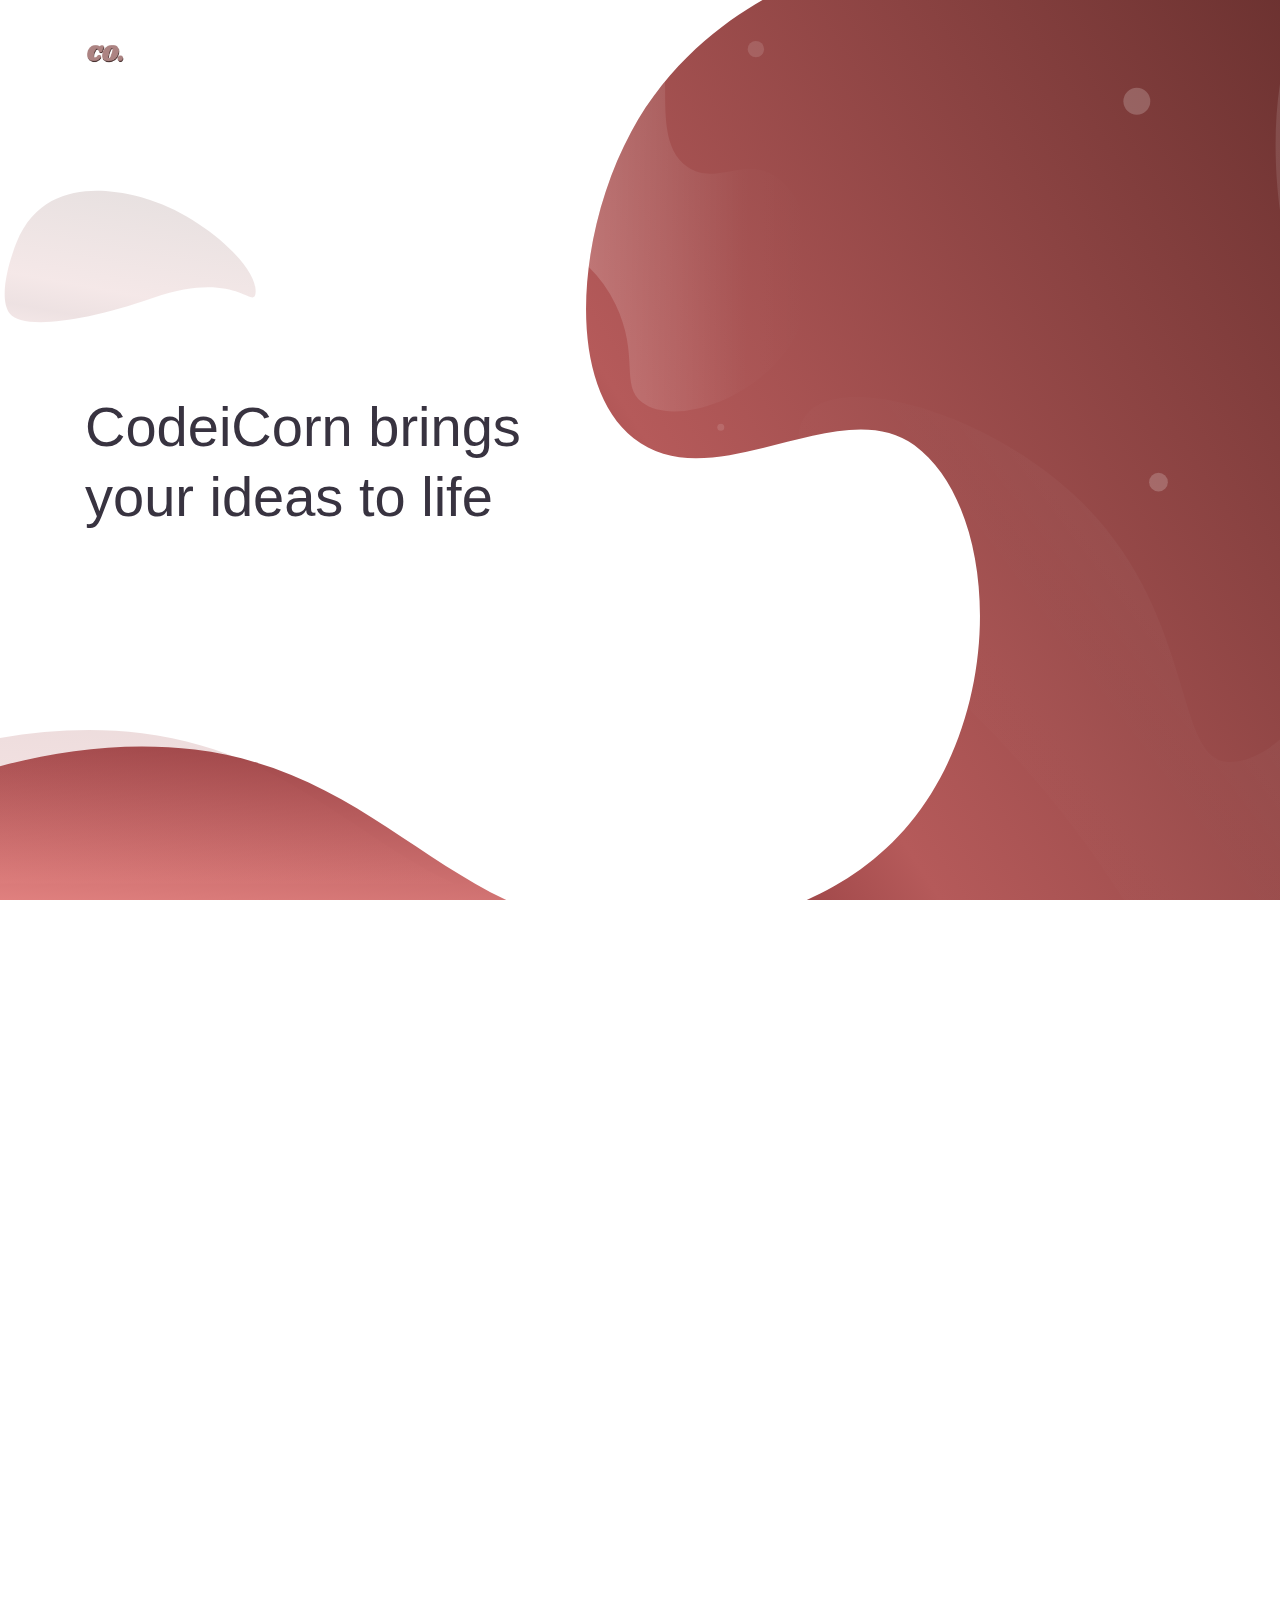
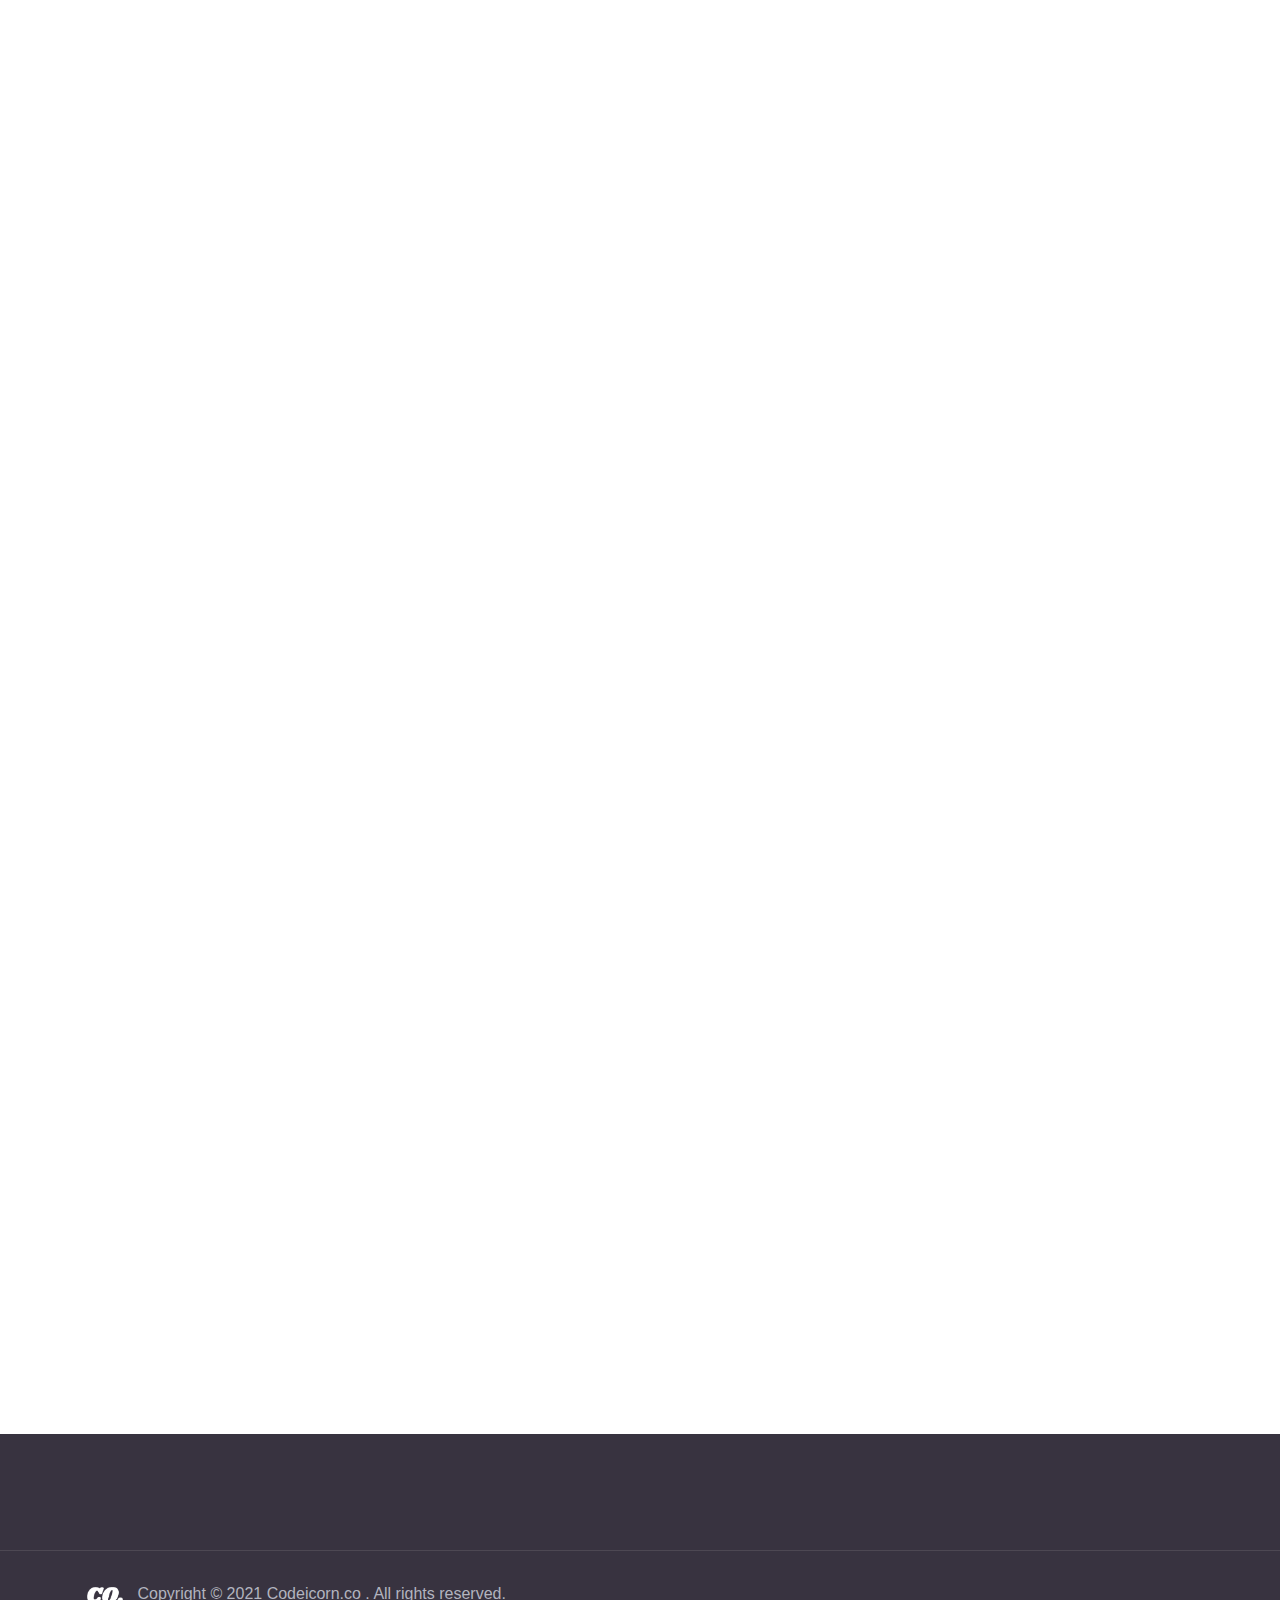
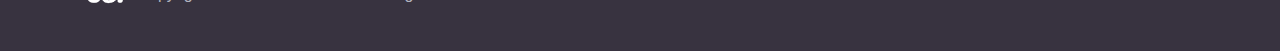
==== commit d672bd51: "Update index.html" ====
--- a/index.html
+++ b/index.html
@@ -126,14 +126,11 @@
     <div class="container">
       <div class="row">
         <div class="col-lg-6 offset-lg-1 py-3 mt-lg-5 wow fadeInUp">
-          <h1 class="mb-4">write to us on> </h1>
+          <h1 class="mb-4">Write to us :> </h1>
           <p class="mb-4">codeicorn@gmail.com</p>
         </div>
-        <div class="col-lg-5 py-3">
-          <div class="img-place mobile-preview shadow wow zoomIn">
-            <img src="./assets/img/app_development.jpg" alt="">
-          </div>
-        </div>
+        
+        
       </div>
     </div>
   </div>
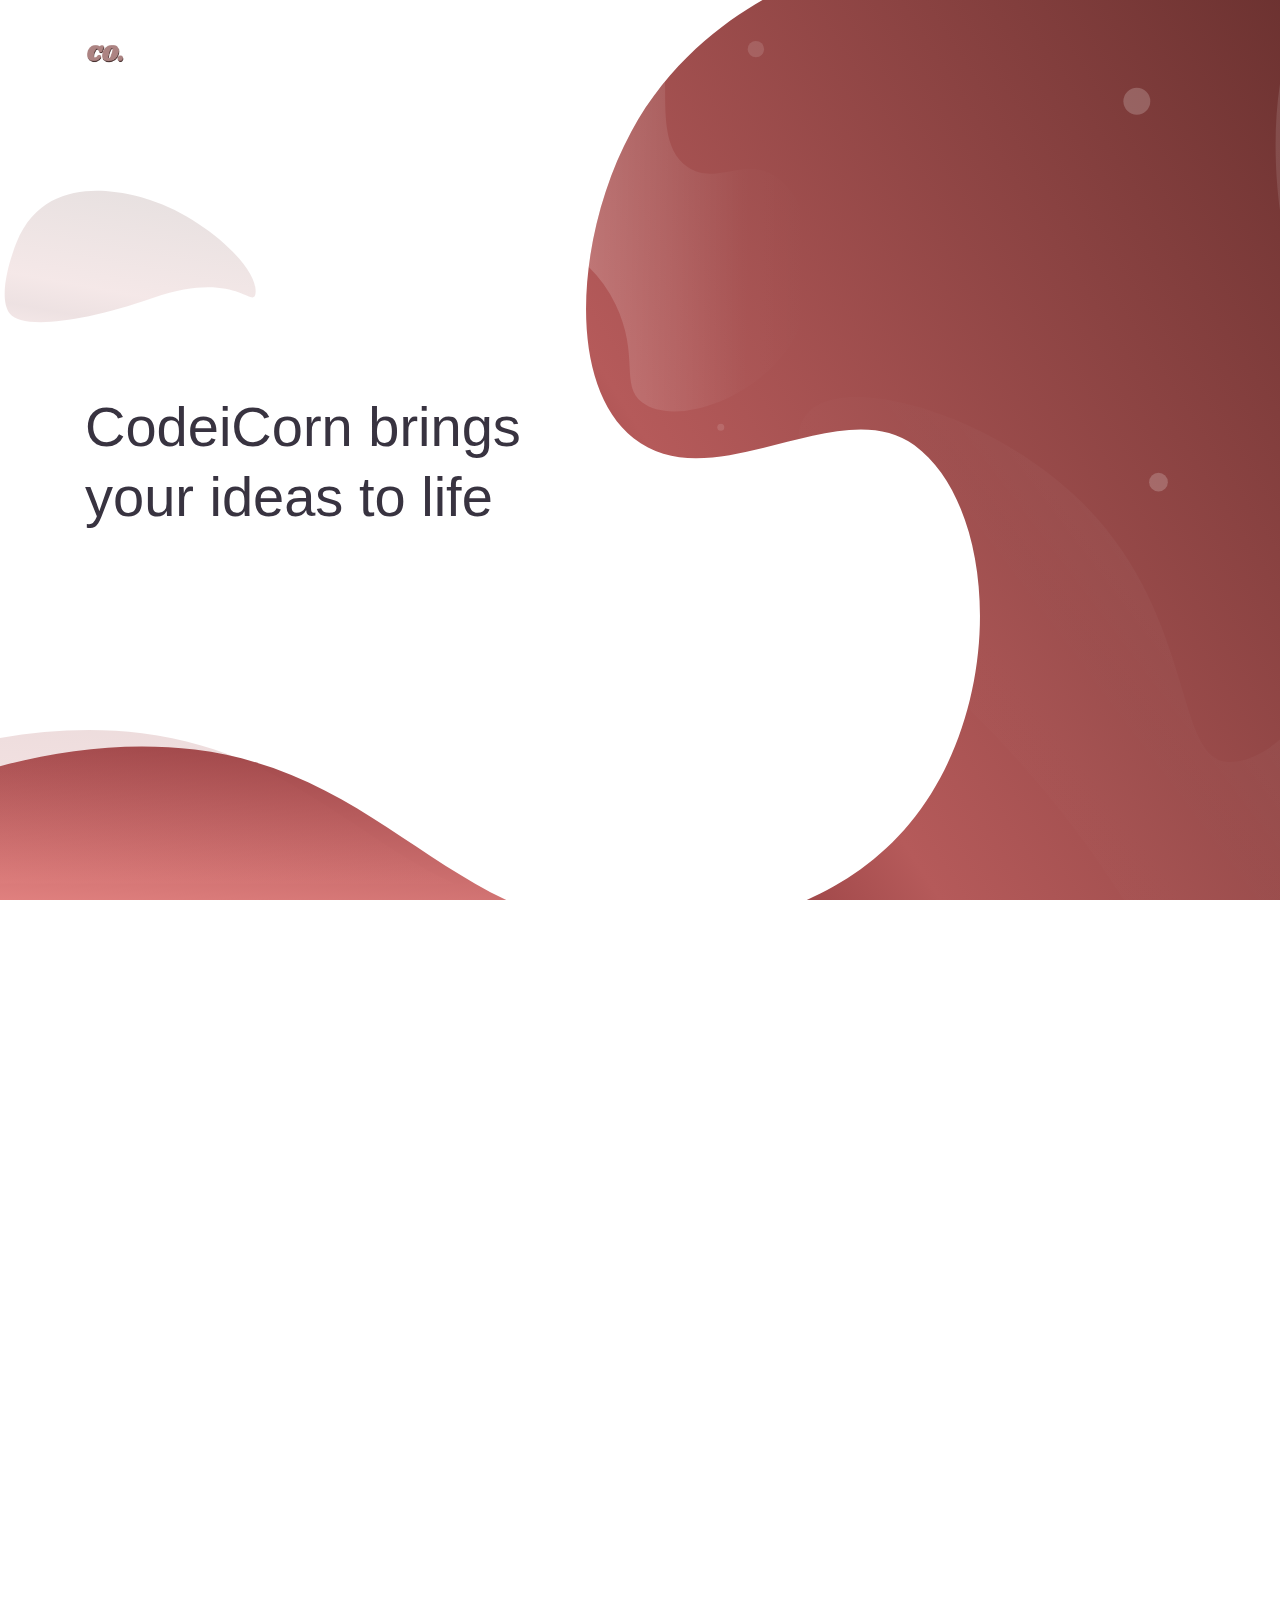
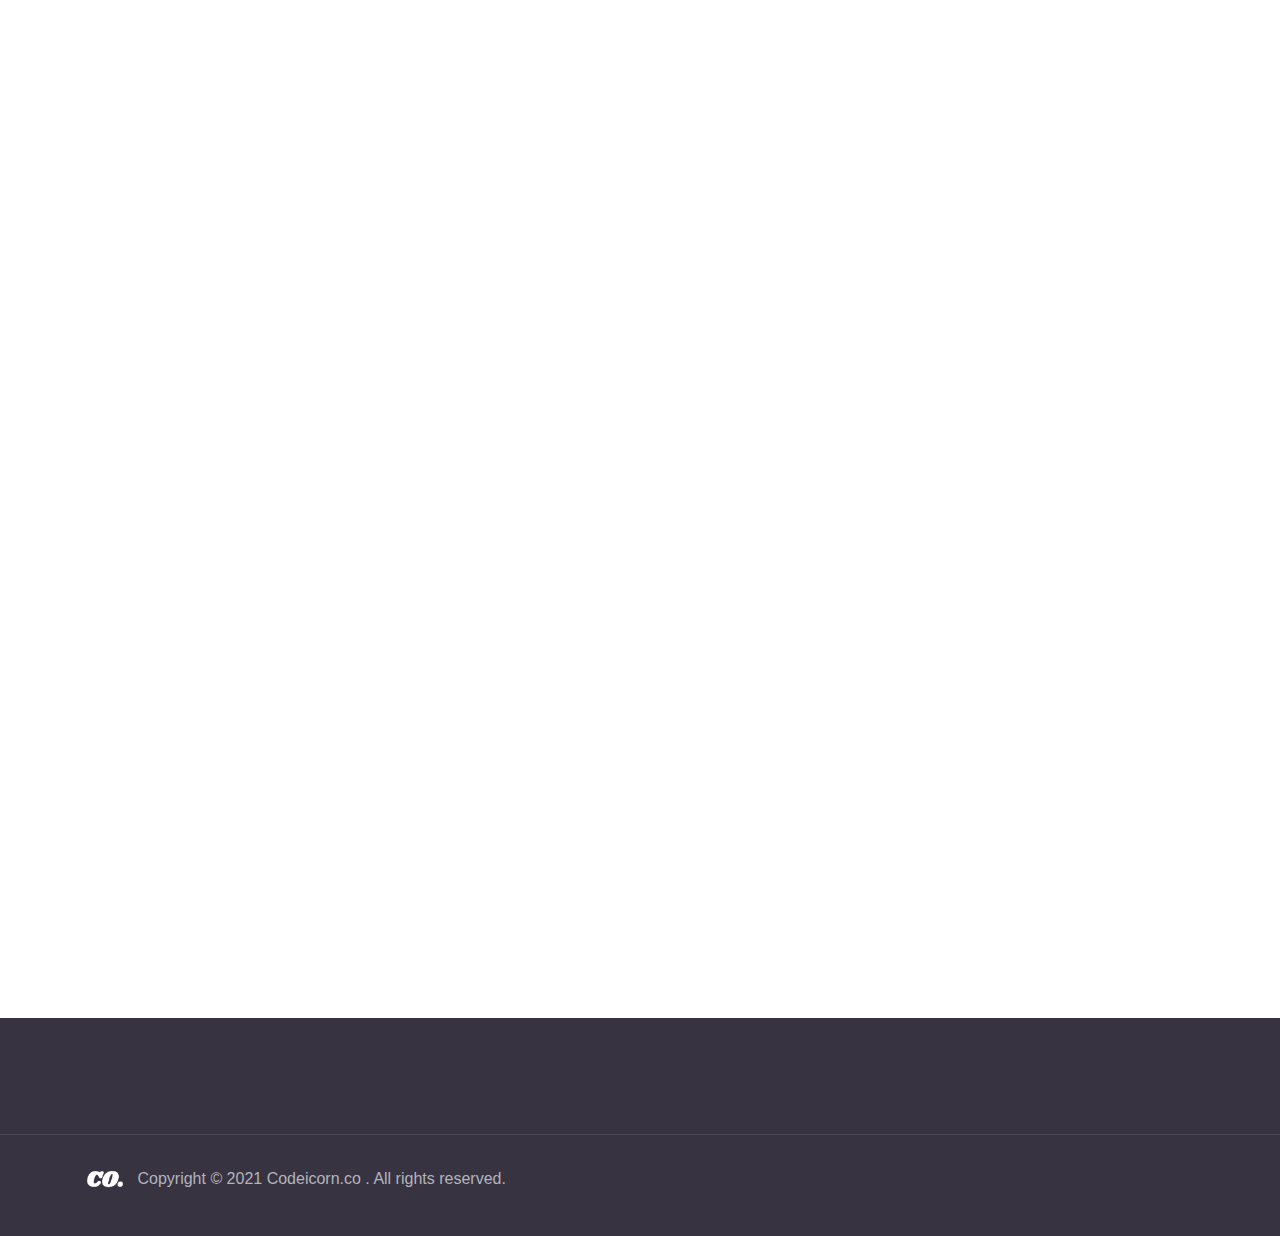
==== commit 7a451db6: "removed contact" ====
--- a/index.html
+++ b/index.html
@@ -122,21 +122,56 @@
   </div>
 
   </div>
-    <div class="page-section">
-    <div class="container">
-      <div class="row">
-        <div class="col-lg-6 offset-lg-1 py-3 mt-lg-5 wow fadeInUp">
-          <h1 class="mb-4">Write to us :> </h1>
-          <p class="mb-4">codeicorn@gmail.com</p>
-        </div>
-        
-        
-      </div>
-    </div>
-  </div>
-
-  </div>
- 
+
+
+  <!-- <div class="page-section">
+    <div class="container">
+      <div class="row">
+        <div class="col-lg-7 py-3 mb-5 mb-lg-0">
+          <div class="img-place w-lg-75 wow zoomIn">
+            <img src="./assets/img/illustration_contact.png" alt="">
+          </div>
+        </div>
+        <div class="col-lg-5 py-3">
+          <h1 class="wow fadeInUp">Need a help? <br>
+            Don't worry just contact us</h1>
+
+          <form method="POST" class="mt-5">
+            <div class="form-group wow fadeInUp">
+              <label for="name" class="fw-medium fg-grey">Fullname</label>
+              <input type="text" class="form-control" id="name">
+            </div>
+
+             
+
+            <div class="form-group wow fadeInUp">
+              <label for="message" class="fw-medium fg-grey">Message</label>
+              <textarea rows="6" class="form-control" id="message"></textarea>
+            </div>
+
+            <div class="form-group mt-4 wow fadeInUp">
+              <button type="submit" class="btn btn-primary" onclick="sendMEssage()">Send Message</button>
+            </div>
+          </form>
+        </div>
+      </div>
+    </div>
+  </div> -->
+  <script>
+    function sendMEssage() {
+      // var email = document.getElementById("email").value;
+      var name = document.getElementById("name").value;
+      var message = document.getElementById("message").value;
+      var link = "mailto:shahanijappl@gmail.com"
+        + "?" +
+        // "cc=''"
+        + "&subject=" + encodeURIComponent("New Inquiry from " + name)
+        + "&body=" + encodeURIComponent(message)
+
+      
+        window.location.href = link;
+    }
+  </script>
   <div class="page-footer-section bg-dark fg-white">
 
 
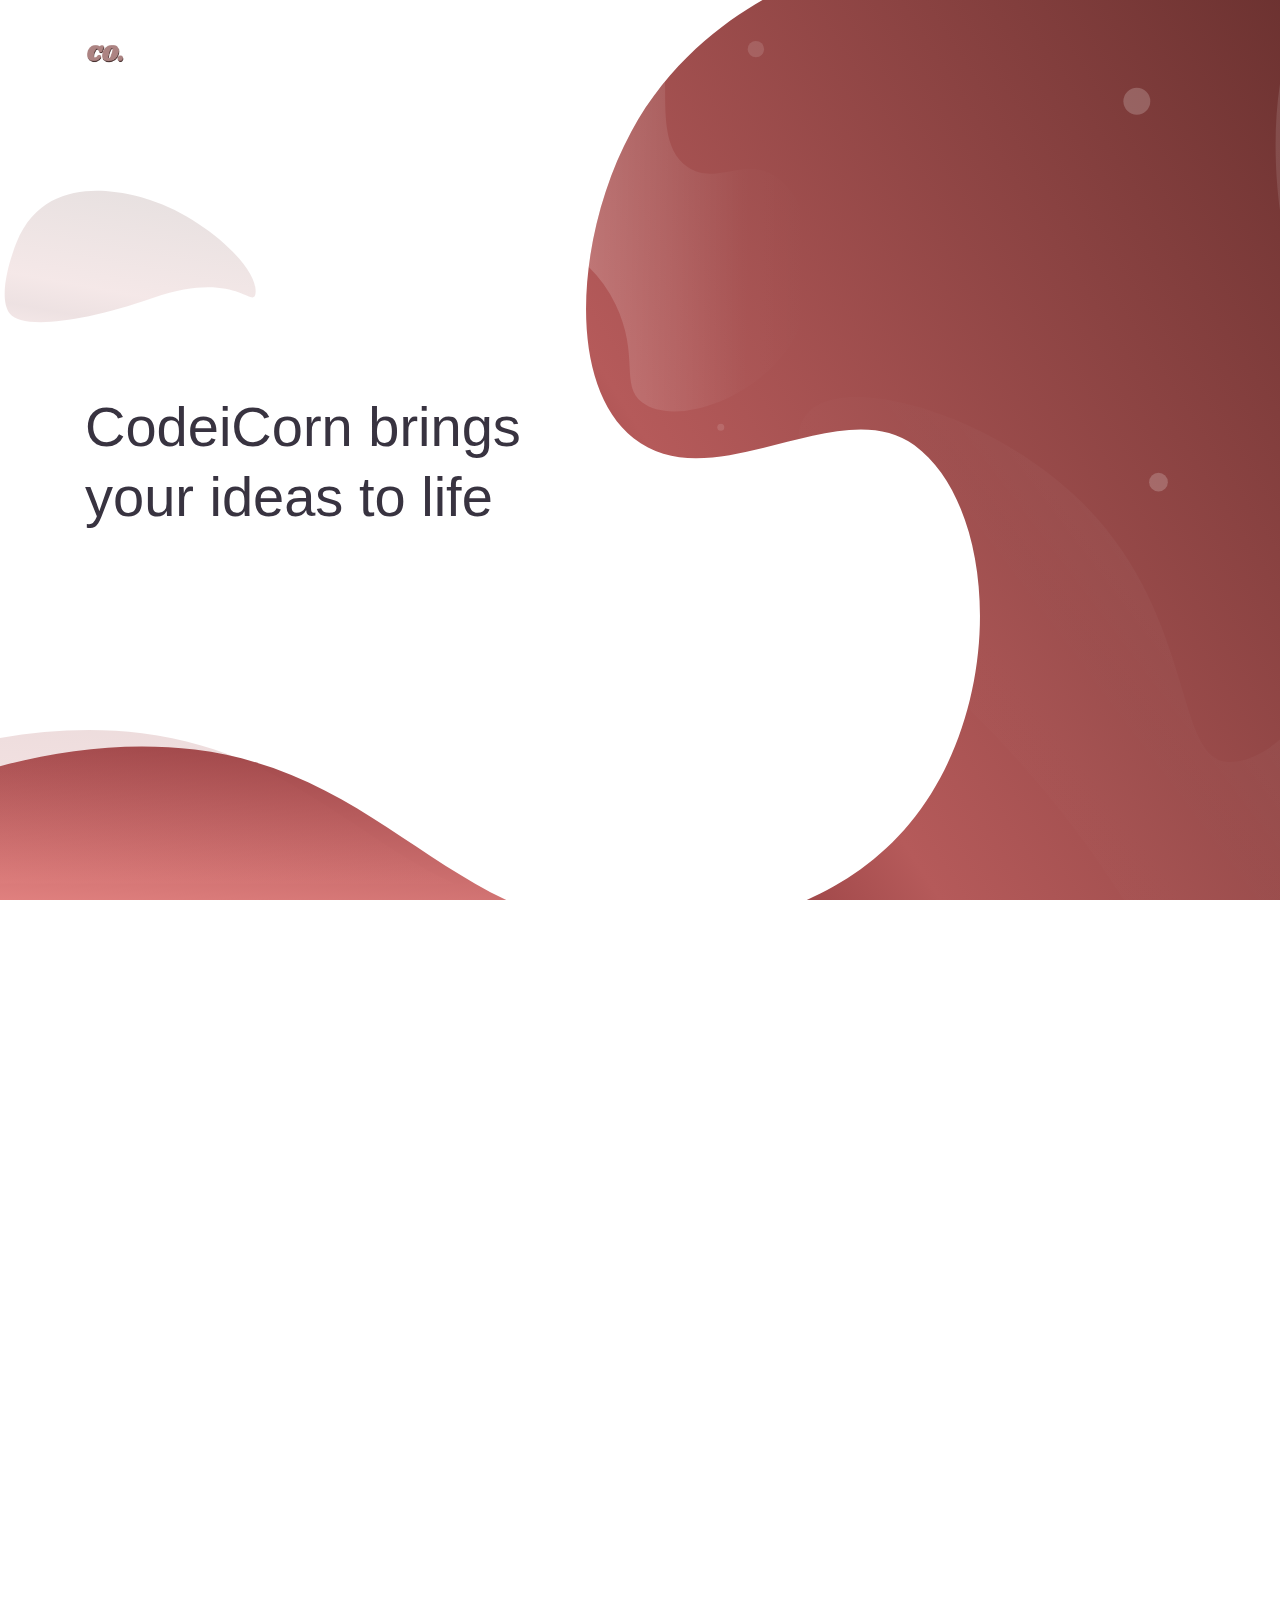
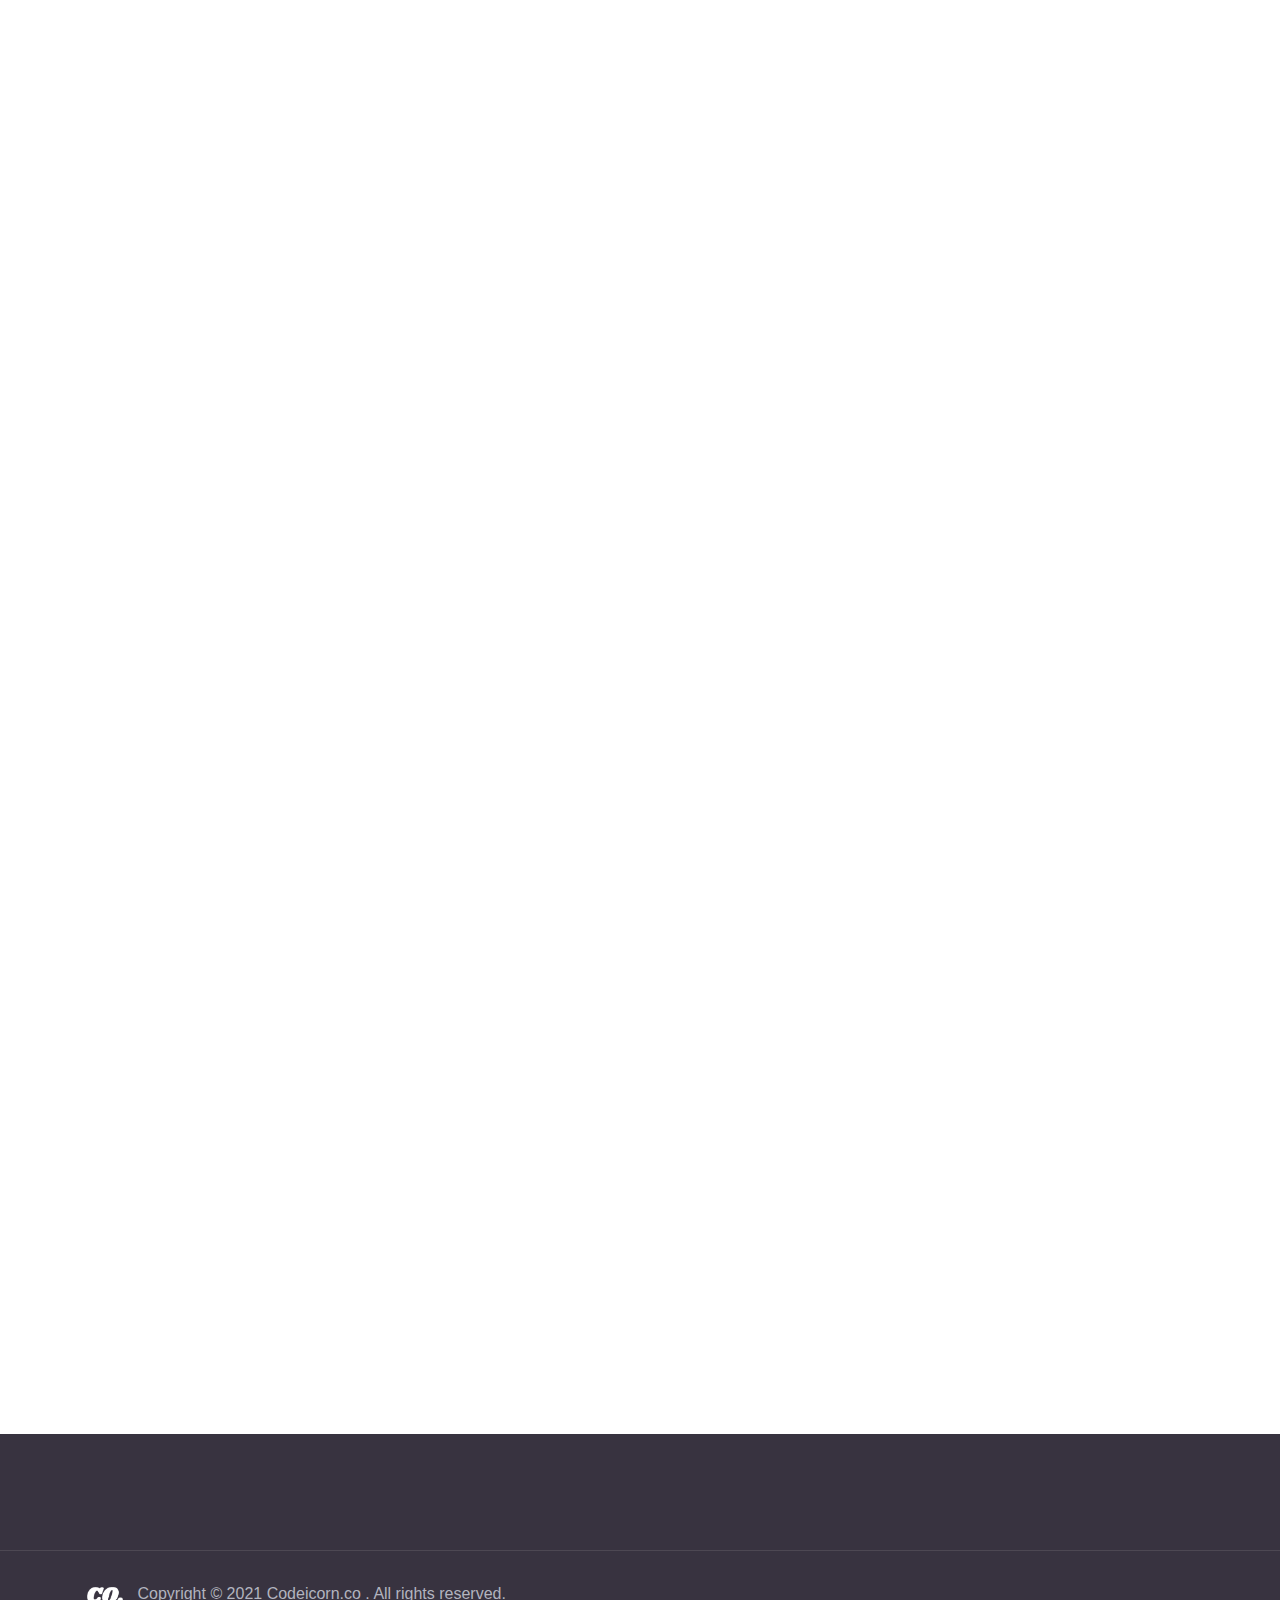
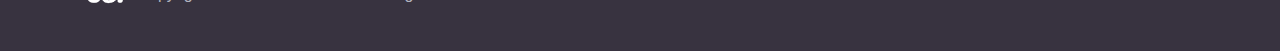
==== commit 482552cb: "Update index.html" ====
--- a/index.html
+++ b/index.html
@@ -122,56 +122,21 @@
   </div>
 
   </div>
-
-
-  <!-- <div class="page-section">
+    <div class="page-section">
     <div class="container">
       <div class="row">
-        <div class="col-lg-7 py-3 mb-5 mb-lg-0">
-          <div class="img-place w-lg-75 wow zoomIn">
-            <img src="./assets/img/illustration_contact.png" alt="">
-          </div>
+        <div class="col-lg-6 offset-lg-1 py-3 mt-lg-5 wow fadeInUp">
+          <h1 class="mb-4">Write to us  </h1>
+          <p class="mb-4">codeicorn@gmail.com</p>
         </div>
-        <div class="col-lg-5 py-3">
-          <h1 class="wow fadeInUp">Need a help? <br>
-            Don't worry just contact us</h1>
-
-          <form method="POST" class="mt-5">
-            <div class="form-group wow fadeInUp">
-              <label for="name" class="fw-medium fg-grey">Fullname</label>
-              <input type="text" class="form-control" id="name">
-            </div>
-
-             
-
-            <div class="form-group wow fadeInUp">
-              <label for="message" class="fw-medium fg-grey">Message</label>
-              <textarea rows="6" class="form-control" id="message"></textarea>
-            </div>
-
-            <div class="form-group mt-4 wow fadeInUp">
-              <button type="submit" class="btn btn-primary" onclick="sendMEssage()">Send Message</button>
-            </div>
-          </form>
-        </div>
+        
+        
       </div>
     </div>
-  </div> -->
-  <script>
-    function sendMEssage() {
-      // var email = document.getElementById("email").value;
-      var name = document.getElementById("name").value;
-      var message = document.getElementById("message").value;
-      var link = "mailto:shahanijappl@gmail.com"
-        + "?" +
-        // "cc=''"
-        + "&subject=" + encodeURIComponent("New Inquiry from " + name)
-        + "&body=" + encodeURIComponent(message)
+  </div>
 
-      
-        window.location.href = link;
-    }
-  </script>
+  </div>
+ 
   <div class="page-footer-section bg-dark fg-white">
 
 
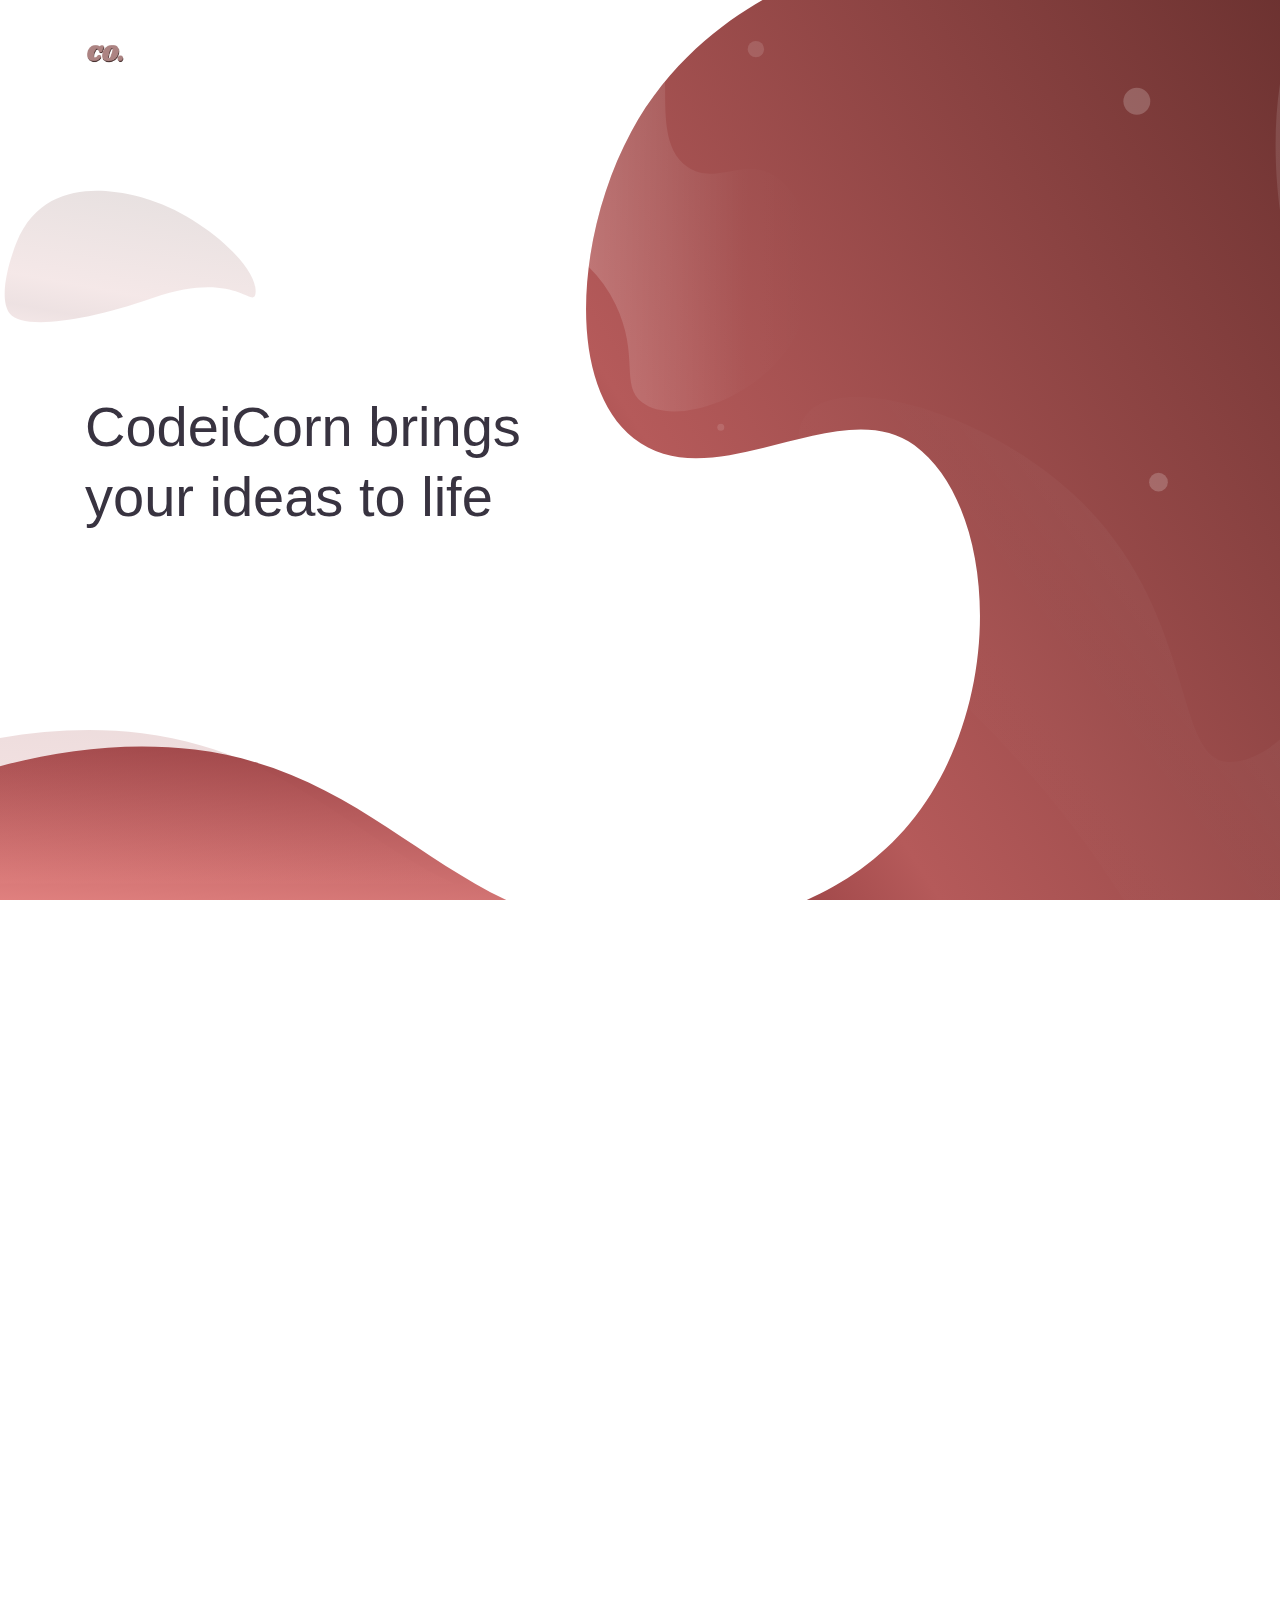
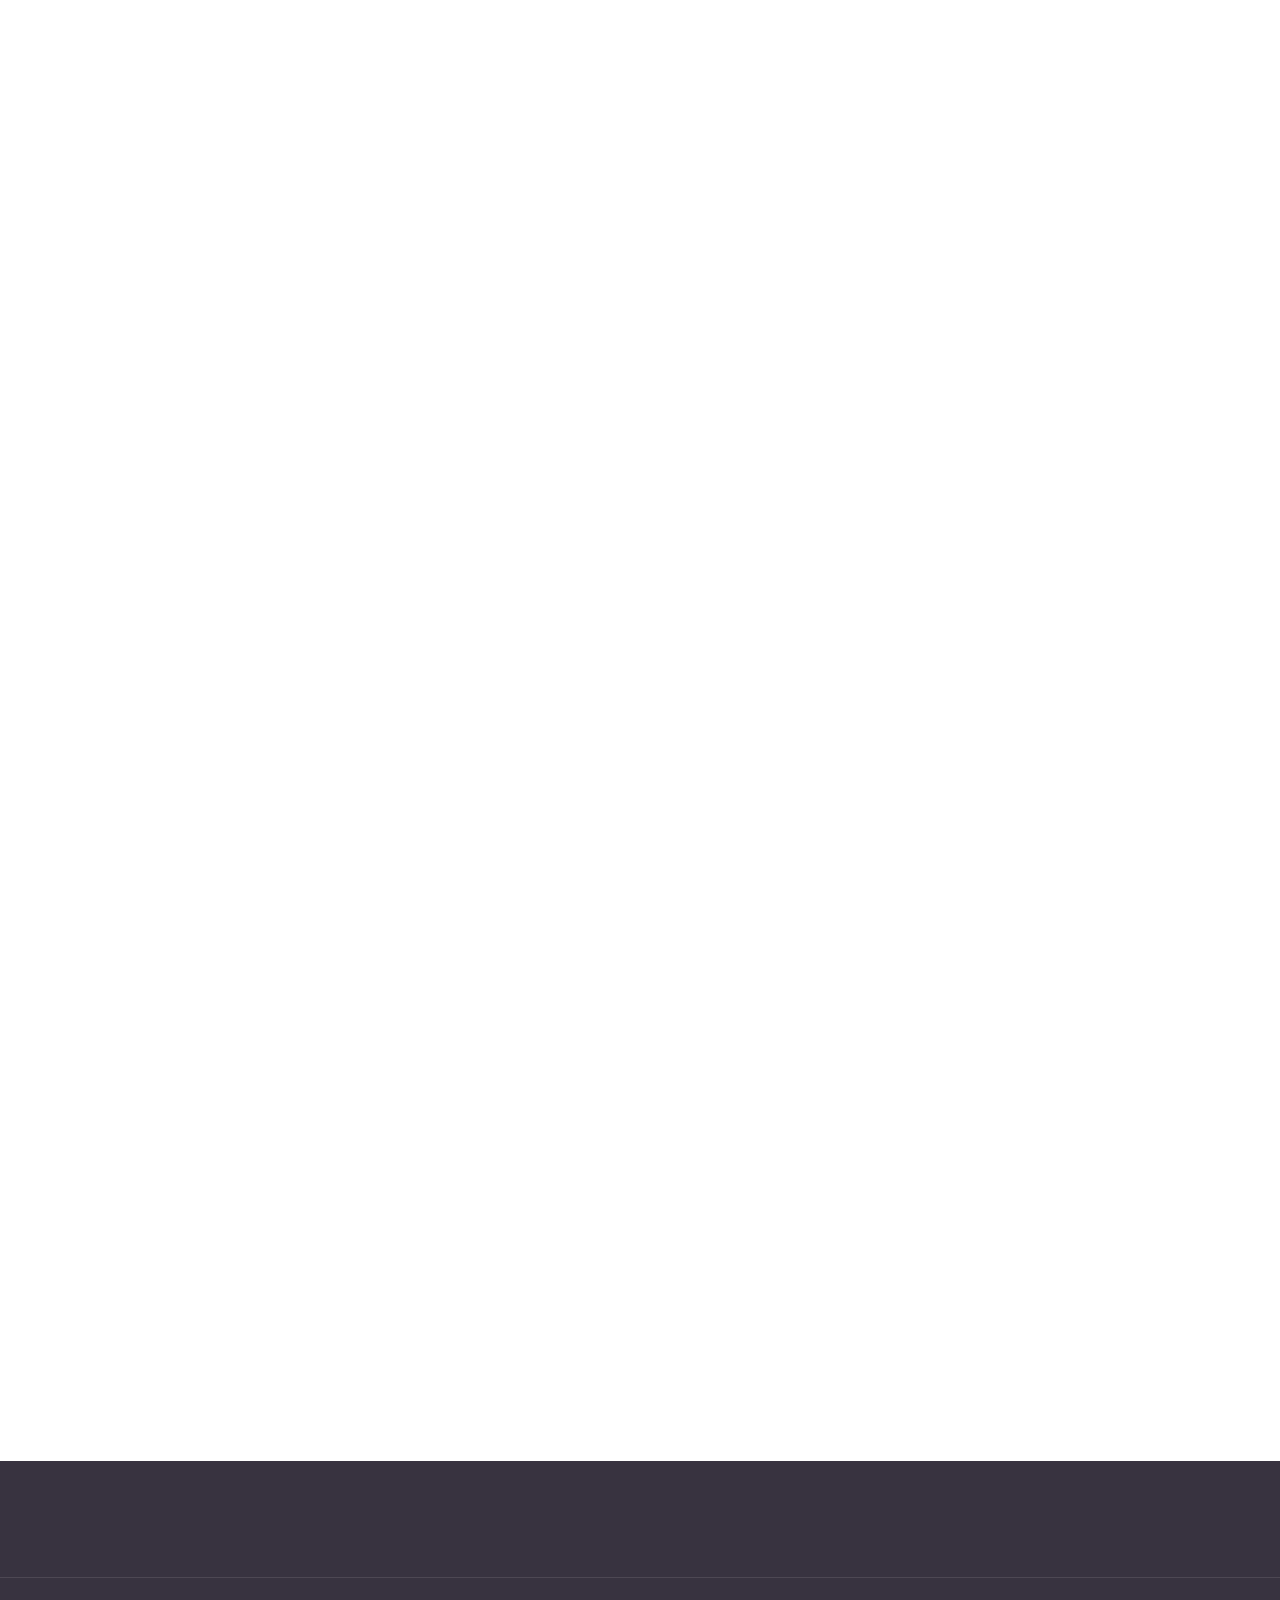
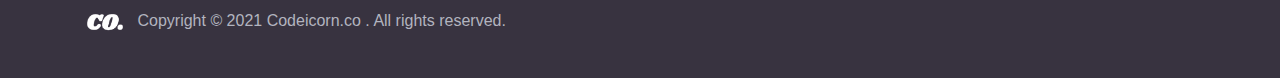
==== commit 643177ab: "Update index.html" ====
--- a/index.html
+++ b/index.html
@@ -74,7 +74,7 @@
           <h1 class="mb-4">Build a perfect website for your business</h1>
           <p class="mb-4">Your website can help you generate business, increase brand recall value, promote goodwill in
             front of customers and target audience, as well as deliver strong marketing messages.
-            Think of it this way, your website delivers your marketing message 24 hours, 365 days in a year!</p>
+            We develop website analysing your needs and make it for perect for your business to build your online community!</p>
         </div>
         <div class="col-lg-5 py-3">
           <div class="img-place mobile-preview shadow wow zoomIn">
@@ -126,7 +126,7 @@
     <div class="container">
       <div class="row">
         <div class="col-lg-6 offset-lg-1 py-3 mt-lg-5 wow fadeInUp">
-          <h1 class="mb-4">Write to us  </h1>
+          <h1 class="mb-4">Write to us</h1>
           <p class="mb-4">codeicorn@gmail.com</p>
         </div>
         
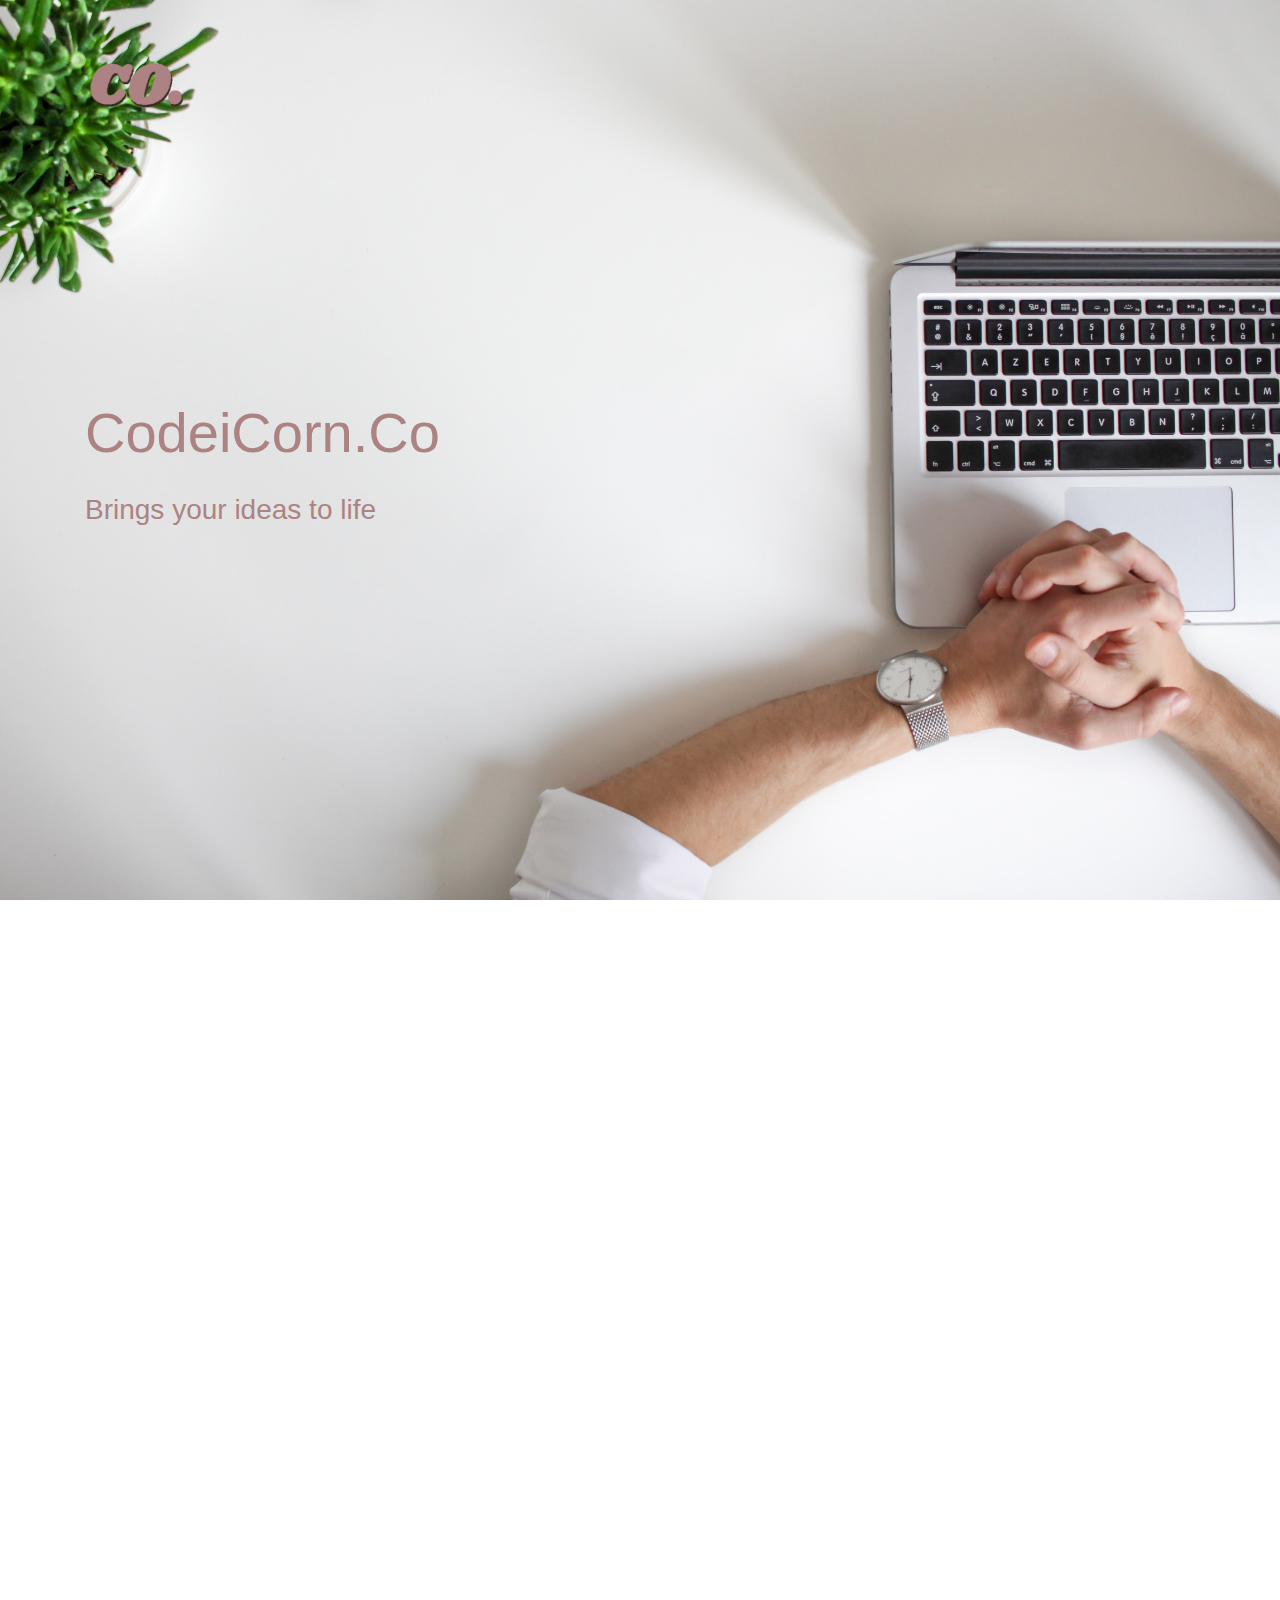
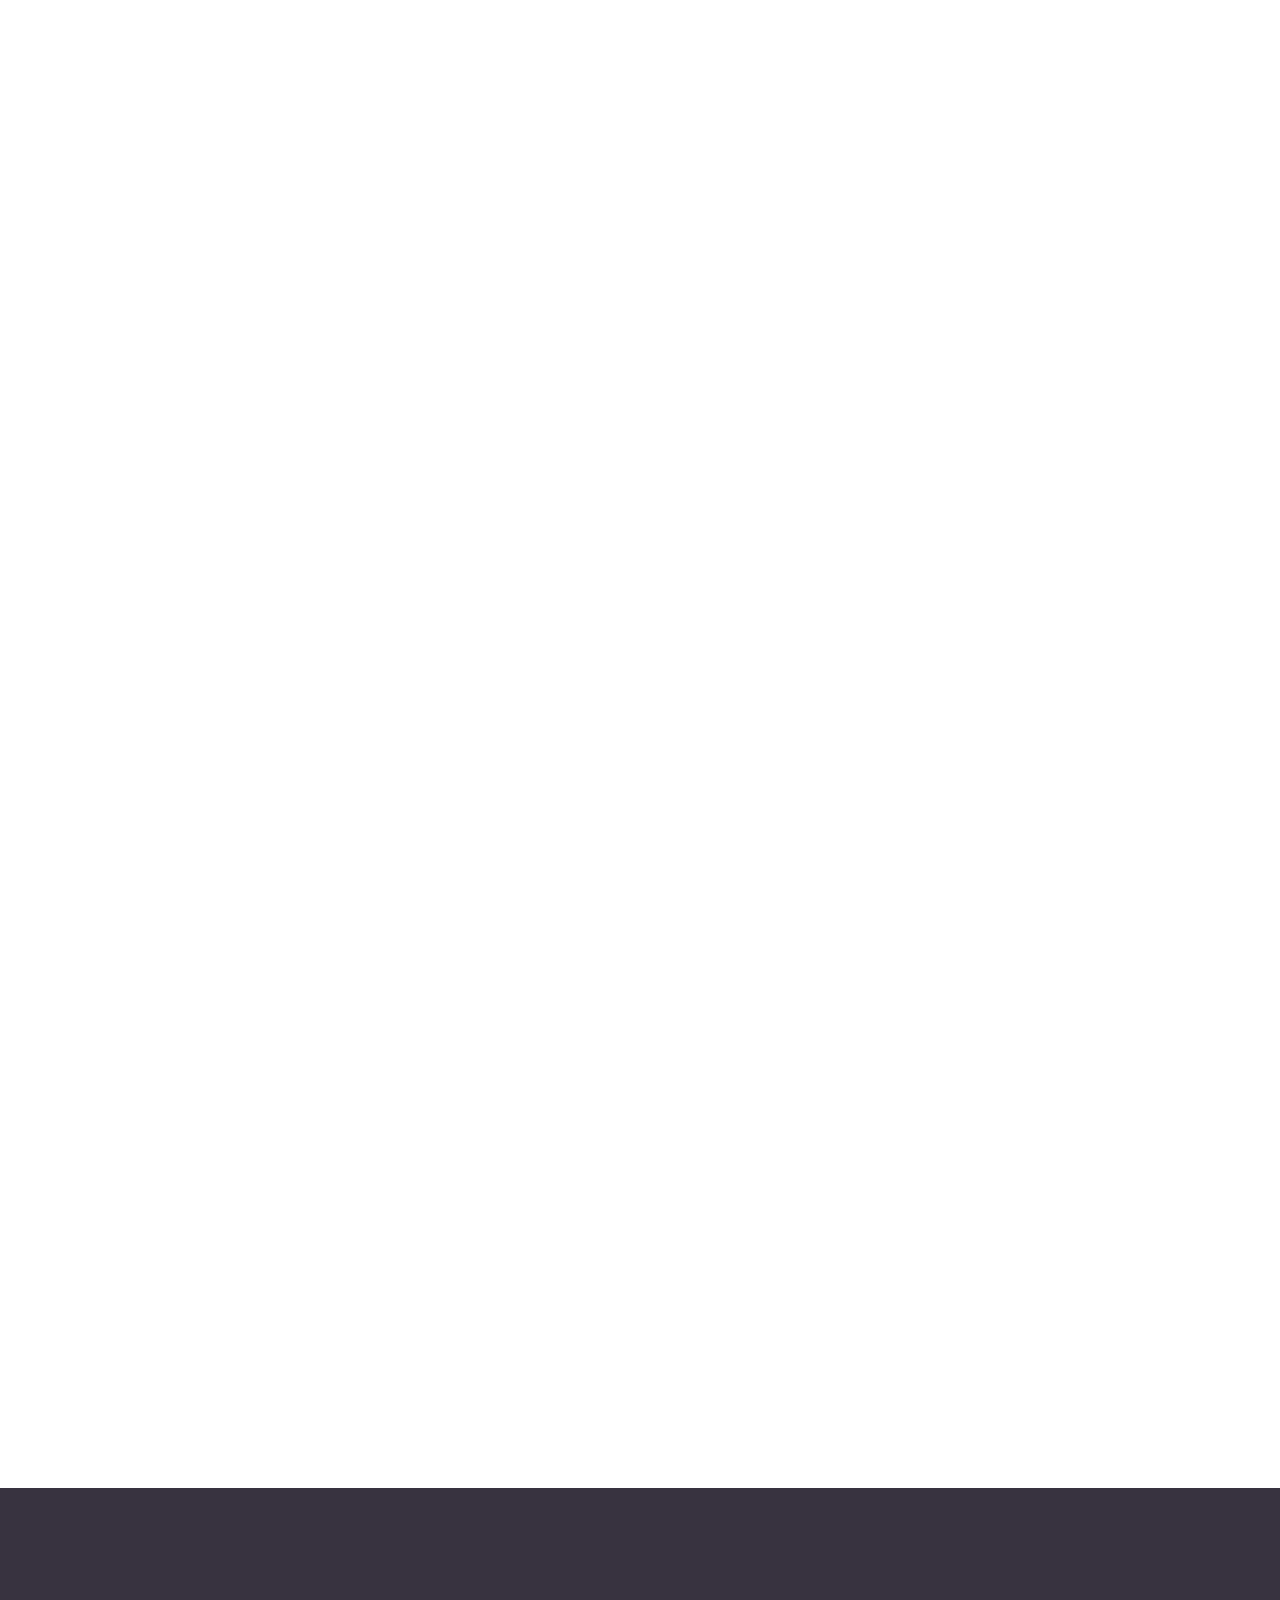
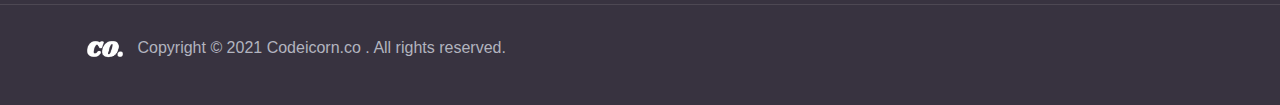
==== commit 0f3927a9: "changed images" ====
--- a/index.html
+++ b/index.html
@@ -32,29 +32,19 @@
   <nav class="navbar navbar-expand-lg navbar-light navbar-floating">
     <div class="container">
       <a class="navbar-brand" href="#">
-        <img src="./assets/favicon.png" alt="" width="40">
+        <img src="./assets/favicon.png" alt="" width="20%">
       </a>
-      <button class="navbar-toggler" type="button" data-toggle="collapse" data-target="#navbarToggler"
-        aria-controls="navbarToggler" aria-expanded="false" aria-label="Toggle navigation">
-        <span class="navbar-toggler-icon"></span>
-      </button>
-
-      <div class="collapse navbar-collapse" id="navbarToggler">
-        <ul class="navbar-nav ml-lg-5 mt-3 mt-lg-0">
-
-        </ul>
-        <div class="ml-auto my-2 my-lg-0">
-        </div>
-      </div>
+     
     </div>
   </nav>
 
-  <div class="page-hero-section bg-image hero-home-1" style="background-image: url(./assets/img/bg_hero_1.svg);">
+  <div class="page-hero-section bg-image hero-home-1" style="background-image: url(./assets/img/main.jpg);">
     <div class="hero-caption pt-5">
       <div class="container h-100">
         <div class="row align-items-center h-100">
           <div class="col-lg-6 wow fadeInUp">
-            <h1 class="mb-4">CodeiCorn brings your ideas to life</h1>
+            <h1 class="mb-4">CodeiCorn.Co</h1>
+              <h4 class="mb-4">Brings your ideas to life</h4>
 
           </div>
           <div class="col-lg-6 d-none d-lg-block wow zoomIn">
@@ -71,10 +61,10 @@
     <div class="container">
       <div class="row">
         <div class="col-lg-6 offset-lg-1 py-3 mt-lg-5 wow fadeInUp">
-          <h1 class="mb-4">Build a perfect website for your business</h1>
-          <p class="mb-4">Your website can help you generate business, increase brand recall value, promote goodwill in
+          <h1 class="mb-14">Build a perfect website for your business</h1>
+          <p class="mb-14">Your website can help you generate business, increase brand recall value, promote goodwill in
             front of customers and target audience, as well as deliver strong marketing messages.
-            We develop website analysing your needs and make it for perect for your business to build your online community!</p>
+            Think of it this way, your website delivers your marketing message 24 hours, 365 days in a year!</p>
         </div>
         <div class="col-lg-5 py-3">
           <div class="img-place mobile-preview shadow wow zoomIn">
@@ -90,8 +80,8 @@
     <div class="container">
       <div class="row">
         <div class="col-lg-6 offset-lg-1 py-3 mt-lg-5 wow fadeInUp">
-          <h1 class="mb-4">Optimize your website to get better reach</h1>
-          <p class="mb-4">SEO is an essential part of the any effective marketing strategy. It helps you build your
+          <h1 class="mb-14">Optimize your website to get better reach</h1>
+          <p class="mb-14">SEO is an essential part of the any effective marketing strategy. It helps you build your
             brand,to earn more traffic, to boost your credibility and authority, to stay ahead of your competetors.</p>
         </div>
         <div class="col-lg-5 py-3">
@@ -107,8 +97,8 @@
     <div class="container">
       <div class="row">
         <div class="col-lg-6 offset-lg-1 py-3 mt-lg-5 wow fadeInUp">
-          <h1 class="mb-4">Connect with your customers through mobile apps</h1>
-          <p class="mb-4">A mobile app allows a business to directly communicate with its customer.
+          <h1 class="mb-14">Connect with your customers through mobile apps</h1>
+          <p class="mb-14">A mobile app allows a business to directly communicate with its customer.
             In-app purchases, ads, and promotions have a greater impact on the customer as compared to roadside banners,
             social media ads, and email marketing.</p>
         </div>
@@ -126,8 +116,8 @@
     <div class="container">
       <div class="row">
         <div class="col-lg-6 offset-lg-1 py-3 mt-lg-5 wow fadeInUp">
-          <h1 class="mb-4">Write to us</h1>
-          <p class="mb-4">codeicorn@gmail.com</p>
+          <h1 class="mb-14">Write to us</h1>
+          <p class="mb-14">codeicorn@gmail.com</p>
         </div>
         
         
--- a/assets/css/mobster.css
+++ b/assets/css/mobster.css
@@ -2089,7 +2089,7 @@
 }
 
 .navbar-expand-lg.navbar-floating.navbar-light {
-  background-color: #fff;
+  /* background-color: #fff; */
   box-shadow: 0 1px 6px rgba(56, 51, 64, 0.1);
 }
 
@@ -2230,8 +2230,9 @@
 
 .mobile-preview {
   width: 100%;
-  max-width:400px;
-  height: 370;
+  max-width:auto;
+  margin-top: 10%;
+  height: auto;
   border-radius: 30px;
 }
 
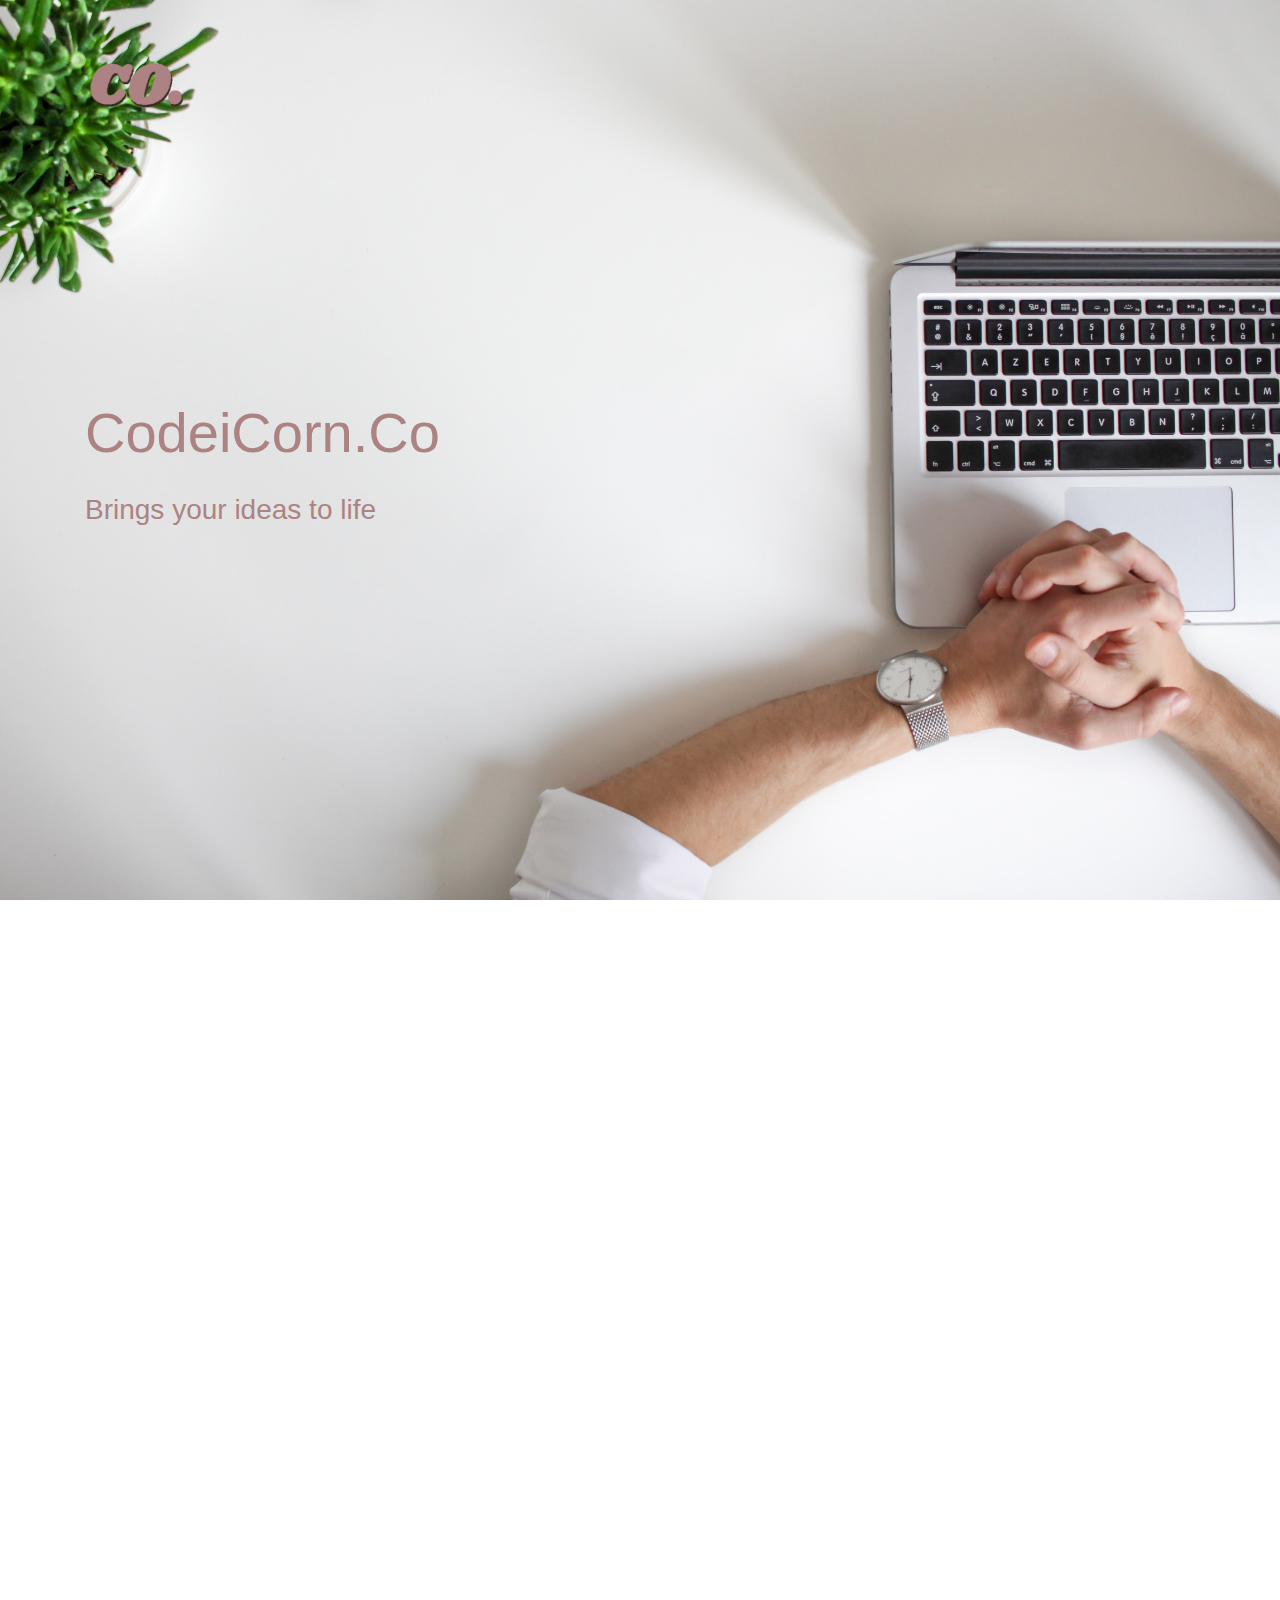
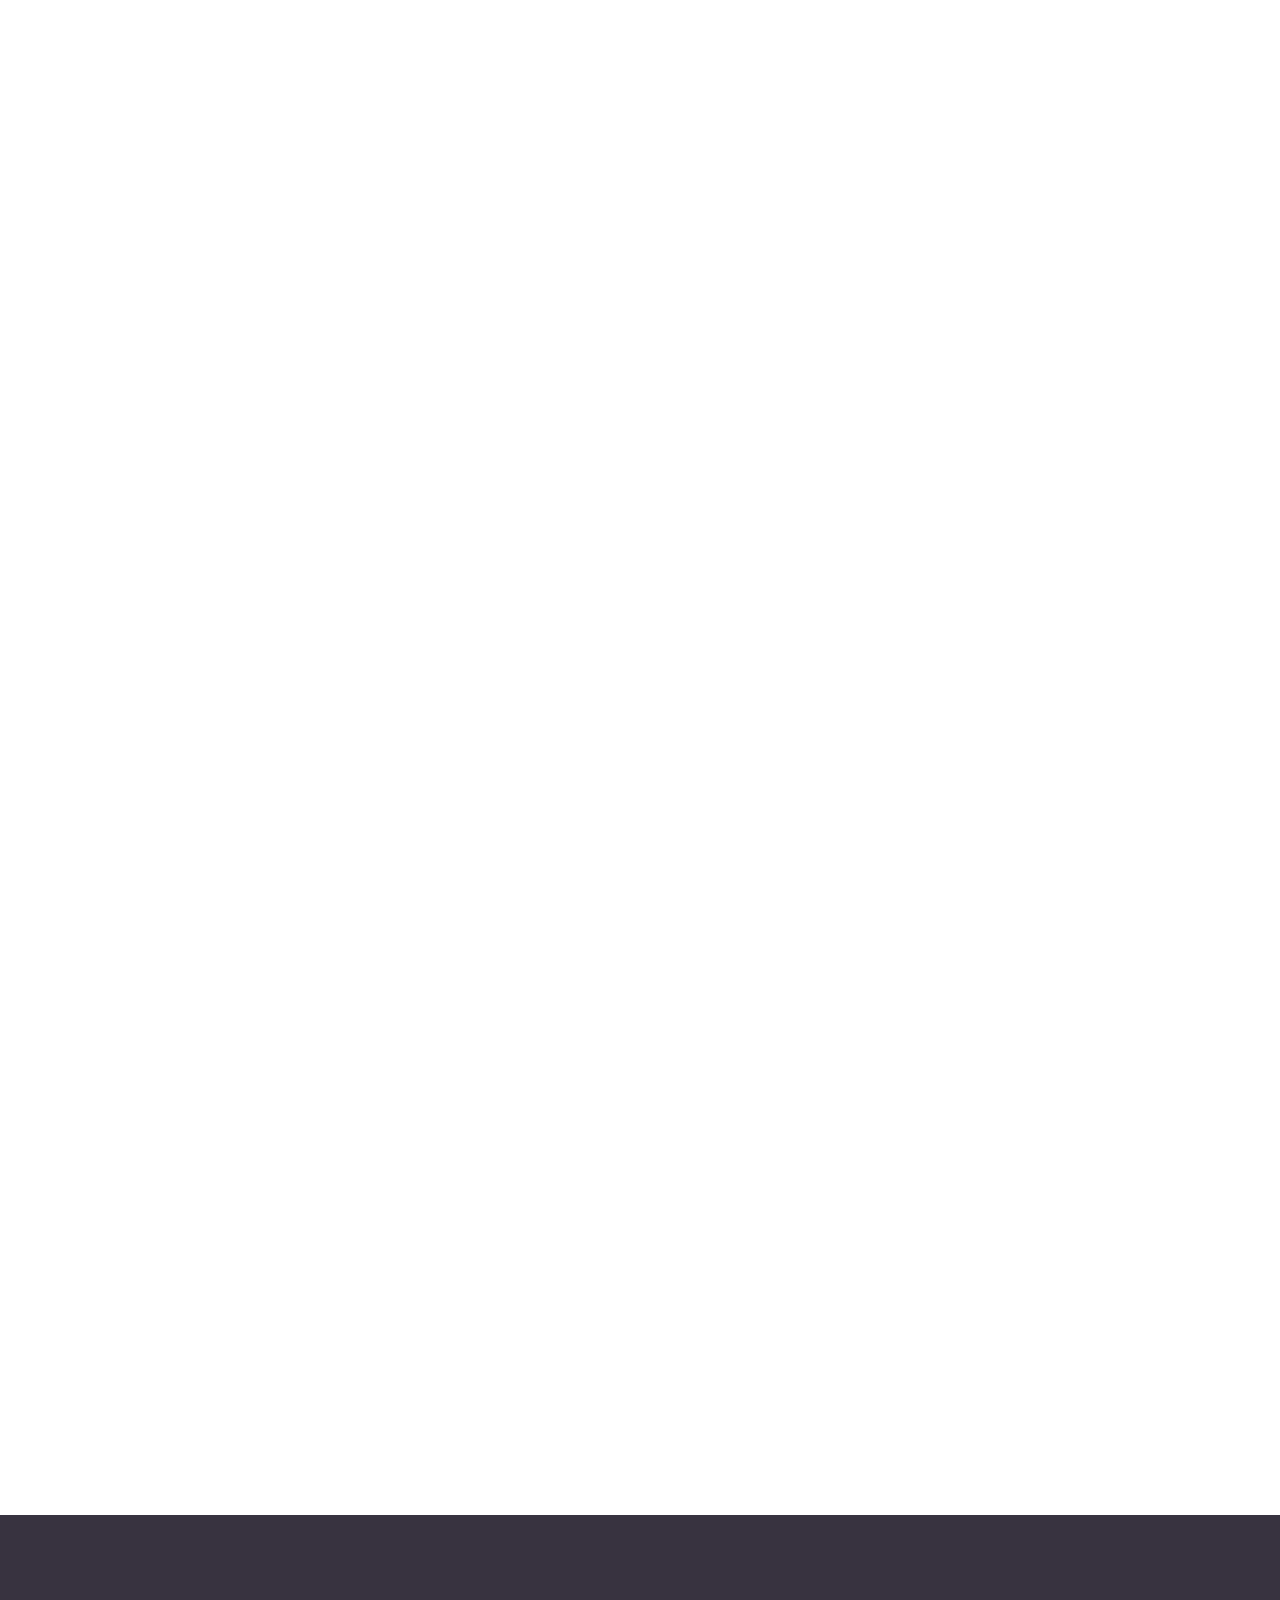
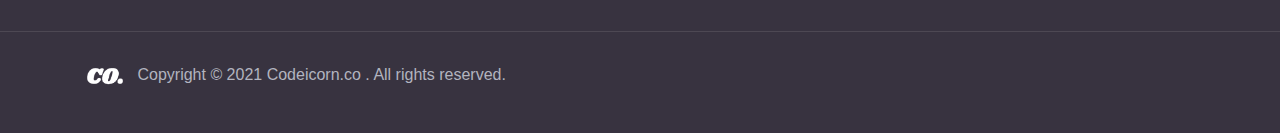
==== commit 3236cf68: "Merge branch 'main' of https://github.com/shahanija/codeicorn.co into main" ====
--- a/index.html
+++ b/index.html
@@ -64,7 +64,7 @@
           <h1 class="mb-14">Build a perfect website for your business</h1>
           <p class="mb-14">Your website can help you generate business, increase brand recall value, promote goodwill in
             front of customers and target audience, as well as deliver strong marketing messages.
-            Think of it this way, your website delivers your marketing message 24 hours, 365 days in a year!</p>
+            We develop website analysing your needs and make it for perect for your business to build your online community!</p>
         </div>
         <div class="col-lg-5 py-3">
           <div class="img-place mobile-preview shadow wow zoomIn">
